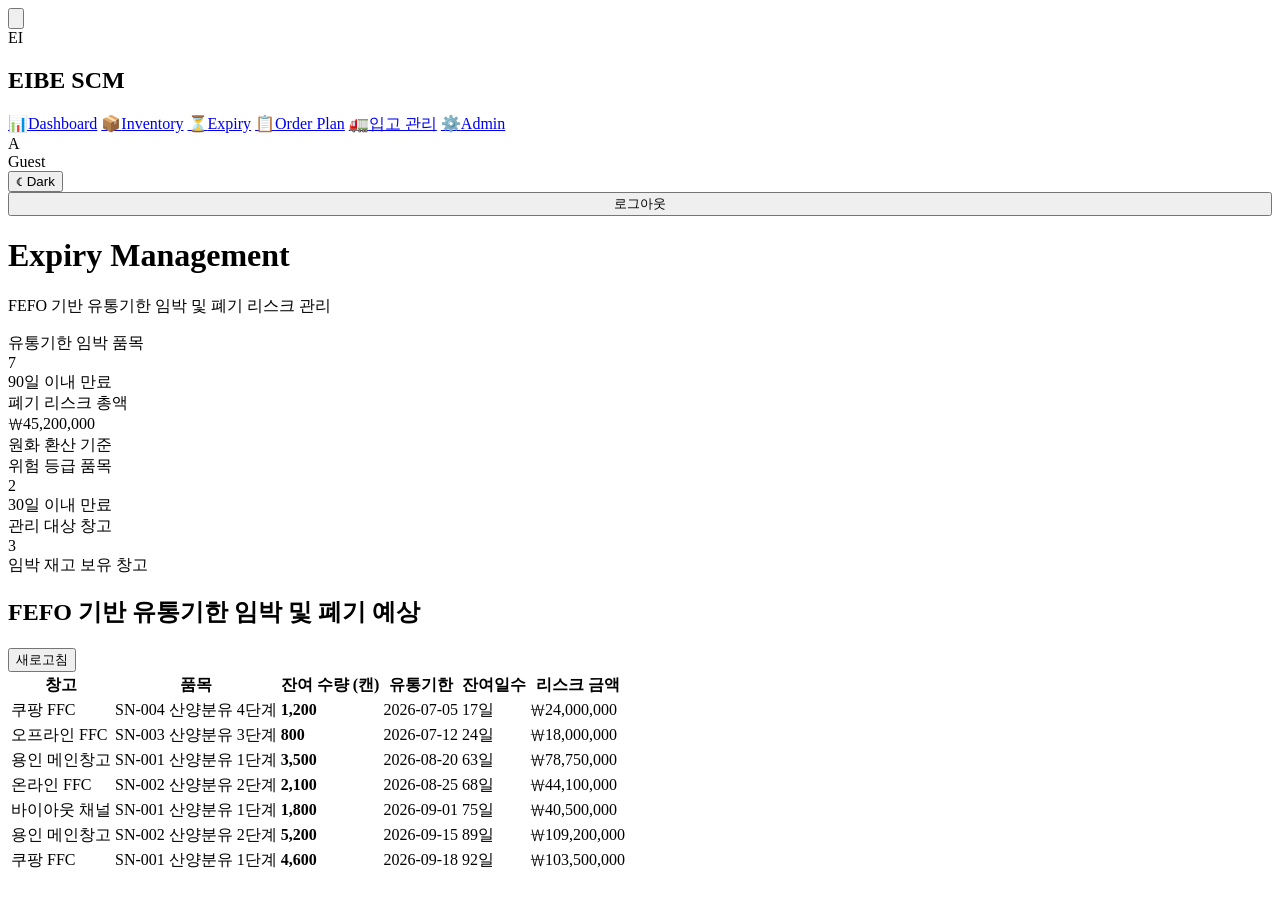
==== web/expiry.html @ 66906a09 "no message" ====
<!DOCTYPE html>
<html lang="ko">
<head>
    <meta charset="UTF-8">
    <meta name="viewport" content="width=device-width, initial-scale=1.0">
    <title>EIBE SCM | 유통기한 관리</title>
    <link rel="stylesheet" href="/static/css/style.css">
</head>
<body>
    <div class="app-wrapper">
        <aside class="app-sidebar">
            <button class="sidebar-toggle-btn" onclick="Sidebar.toggle()" title="사이드바 접기/펼치기">
                <svg viewBox="0 0 24 24" fill="none" stroke="currentColor" stroke-width="2" stroke-linecap="round" stroke-linejoin="round">
                    <path d="M15 18l-6-6 6-6"/>
                </svg>
            </button>
            <div class="sidebar-brand">
                <div class="logo-icon">EI</div>
                <h1>EIBE SCM</h1>
            </div>
            <nav class="sidebar-nav">
                <a href="/"><span class="nav-icon">📊</span><span>Dashboard</span></a>
                <a href="/inventory"><span class="nav-icon">📦</span><span>Inventory</span></a>
                <a href="/expiry" class="active"><span class="nav-icon">⏳</span><span>Expiry</span></a>
                <a href="/order-plan"><span class="nav-icon">📋</span><span>Order Plan</span></a>
                <a href="/matching"><span class="nav-icon">🚛</span><span>입고 관리</span></a>
                <a href="/users"><span class="nav-icon">⚙️</span><span>Admin</span></a>
            </nav>
            <div class="sidebar-footer">
                <div class="user-info">
                    <div class="user-avatar" id="sidebar-user-avatar">A</div>
                    <div class="user-details">
                        <span class="user-name" id="sidebar-user-name">Guest</span>
                        <span class="user-role" id="sidebar-user-role"></span>
                    </div>
                </div>
                <button id="theme-toggle" class="theme-toggle" onclick="Theme.toggle()">
                    <span class="toggle-icon">☾</span>
                    <span class="theme-toggle-text">Dark</span>
                </button>
                <button class="btn btn--secondary btn--sm" onclick="Auth.logout()" style="width:100%; text-align:center;">로그아웃</button>
            </div>
        </aside>

        <main class="main-content">
            <div class="page-header">
                <h1 class="page-title">Expiry Management</h1>
                <p class="page-subtitle">FEFO 기반 유통기한 임박 및 폐기 리스크 관리</p>
            </div>

            <section class="kpi-grid section-gap">
                <div class="kpi-card">
                    <span class="kpi-label">유통기한 임박 품목</span>
                    <div class="kpi-value">7</div>
                    <div class="kpi-sub">90일 이내 만료</div>
                </div>
                <div class="kpi-card">
                    <span class="kpi-label">폐기 리스크 총액</span>
                    <div class="kpi-value">₩45,200,000</div>
                    <div class="kpi-sub">원화 환산 기준</div>
                </div>
                <div class="kpi-card">
                    <span class="kpi-label">위험 등급 품목</span>
                    <div class="kpi-value">2</div>
                    <div class="kpi-sub">30일 이내 만료</div>
                </div>
                <div class="kpi-card">
                    <span class="kpi-label">관리 대상 창고</span>
                    <div class="kpi-value">3</div>
                    <div class="kpi-sub">임박 재고 보유 창고</div>
                </div>
            </section>

            <section class="card">
                <div class="card-header">
                    <h2 class="card-title">FEFO 기반 유통기한 임박 및 폐기 예상</h2>
                    <button class="btn btn--secondary btn--sm" onclick="window.location.reload()">새로고침</button>
                </div>
                <div class="card-body card-body--no-pad">
                    <div class="data-table-wrapper">
                        <table class="data-table" id="expiry-table">
                            <thead>
                                <tr>
                                    <th>창고</th>
                                    <th>품목</th>
                                    <th class="text-right">잔여 수량 (캔)</th>
                                    <th>유통기한</th>
                                    <th class="text-right">잔여일수</th>
                                    <th class="text-right">리스크 금액</th>
                                </tr>
                            </thead>
                            <tbody>
                                <tr>
                                    <td><span class="status-dot status-dot--red"></span>쿠팡 FFC</td>
                                    <td>SN-004 산양분유 4단계</td>
                                    <td class="text-right mono" style="font-weight:600;">1,200</td>
                                    <td>2026-07-05</td>
                                    <td class="text-right"><span class="badge badge--danger">17일</span></td>
                                    <td class="text-right mono">₩24,000,000</td>
                                </tr>
                                <tr>
                                    <td><span class="status-dot status-dot--red"></span>오프라인 FFC</td>
                                    <td>SN-003 산양분유 3단계</td>
                                    <td class="text-right mono" style="font-weight:600;">800</td>
                                    <td>2026-07-12</td>
                                    <td class="text-right"><span class="badge badge--danger">24일</span></td>
                                    <td class="text-right mono">₩18,000,000</td>
                                </tr>
                                <tr>
                                    <td><span class="status-dot status-dot--amber"></span>용인 메인창고</td>
                                    <td>SN-001 산양분유 1단계</td>
                                    <td class="text-right mono" style="font-weight:600;">3,500</td>
                                    <td>2026-08-20</td>
                                    <td class="text-right"><span class="badge badge--warning">63일</span></td>
                                    <td class="text-right mono">₩78,750,000</td>
                                </tr>
                                <tr>
                                    <td><span class="status-dot status-dot--amber"></span>온라인 FFC</td>
                                    <td>SN-002 산양분유 2단계</td>
                                    <td class="text-right mono" style="font-weight:600;">2,100</td>
                                    <td>2026-08-25</td>
                                    <td class="text-right"><span class="badge badge--warning">68일</span></td>
                                    <td class="text-right mono">₩44,100,000</td>
                                </tr>
                                <tr>
                                    <td><span class="status-dot status-dot--amber"></span>바이아웃 채널</td>
                                    <td>SN-001 산양분유 1단계</td>
                                    <td class="text-right mono" style="font-weight:600;">1,800</td>
                                    <td>2026-09-01</td>
                                    <td class="text-right"><span class="badge badge--warning">75일</span></td>
                                    <td class="text-right mono">₩40,500,000</td>
                                </tr>
                                <tr>
                                    <td><span class="status-dot status-dot--green"></span>용인 메인창고</td>
                                    <td>SN-002 산양분유 2단계</td>
                                    <td class="text-right mono" style="font-weight:600;">5,200</td>
                                    <td>2026-09-15</td>
                                    <td class="text-right"><span class="badge badge--green">89일</span></td>
                                    <td class="text-right mono">₩109,200,000</td>
                                </tr>
                                <tr>
                                    <td><span class="status-dot status-dot--green"></span>쿠팡 FFC</td>
                                    <td>SN-001 산양분유 1단계</td>
                                    <td class="text-right mono" style="font-weight:600;">4,600</td>
                                    <td>2026-09-18</td>
                                    <td class="text-right"><span class="badge badge--green">92일</span></td>
                                    <td class="text-right mono">₩103,500,000</td>
                                </tr>
                            </tbody>
                        </table>
                    </div>
                </div>
            </section>
        </main>
    </div>
    <div id="toast-container" class="toast-container"></div>
    <script src="/static/js/app.js"></script>
    <script>
        document.addEventListener('DOMContentLoaded', () => {
            Theme.init();
        });
    </script>
</body>
</html>
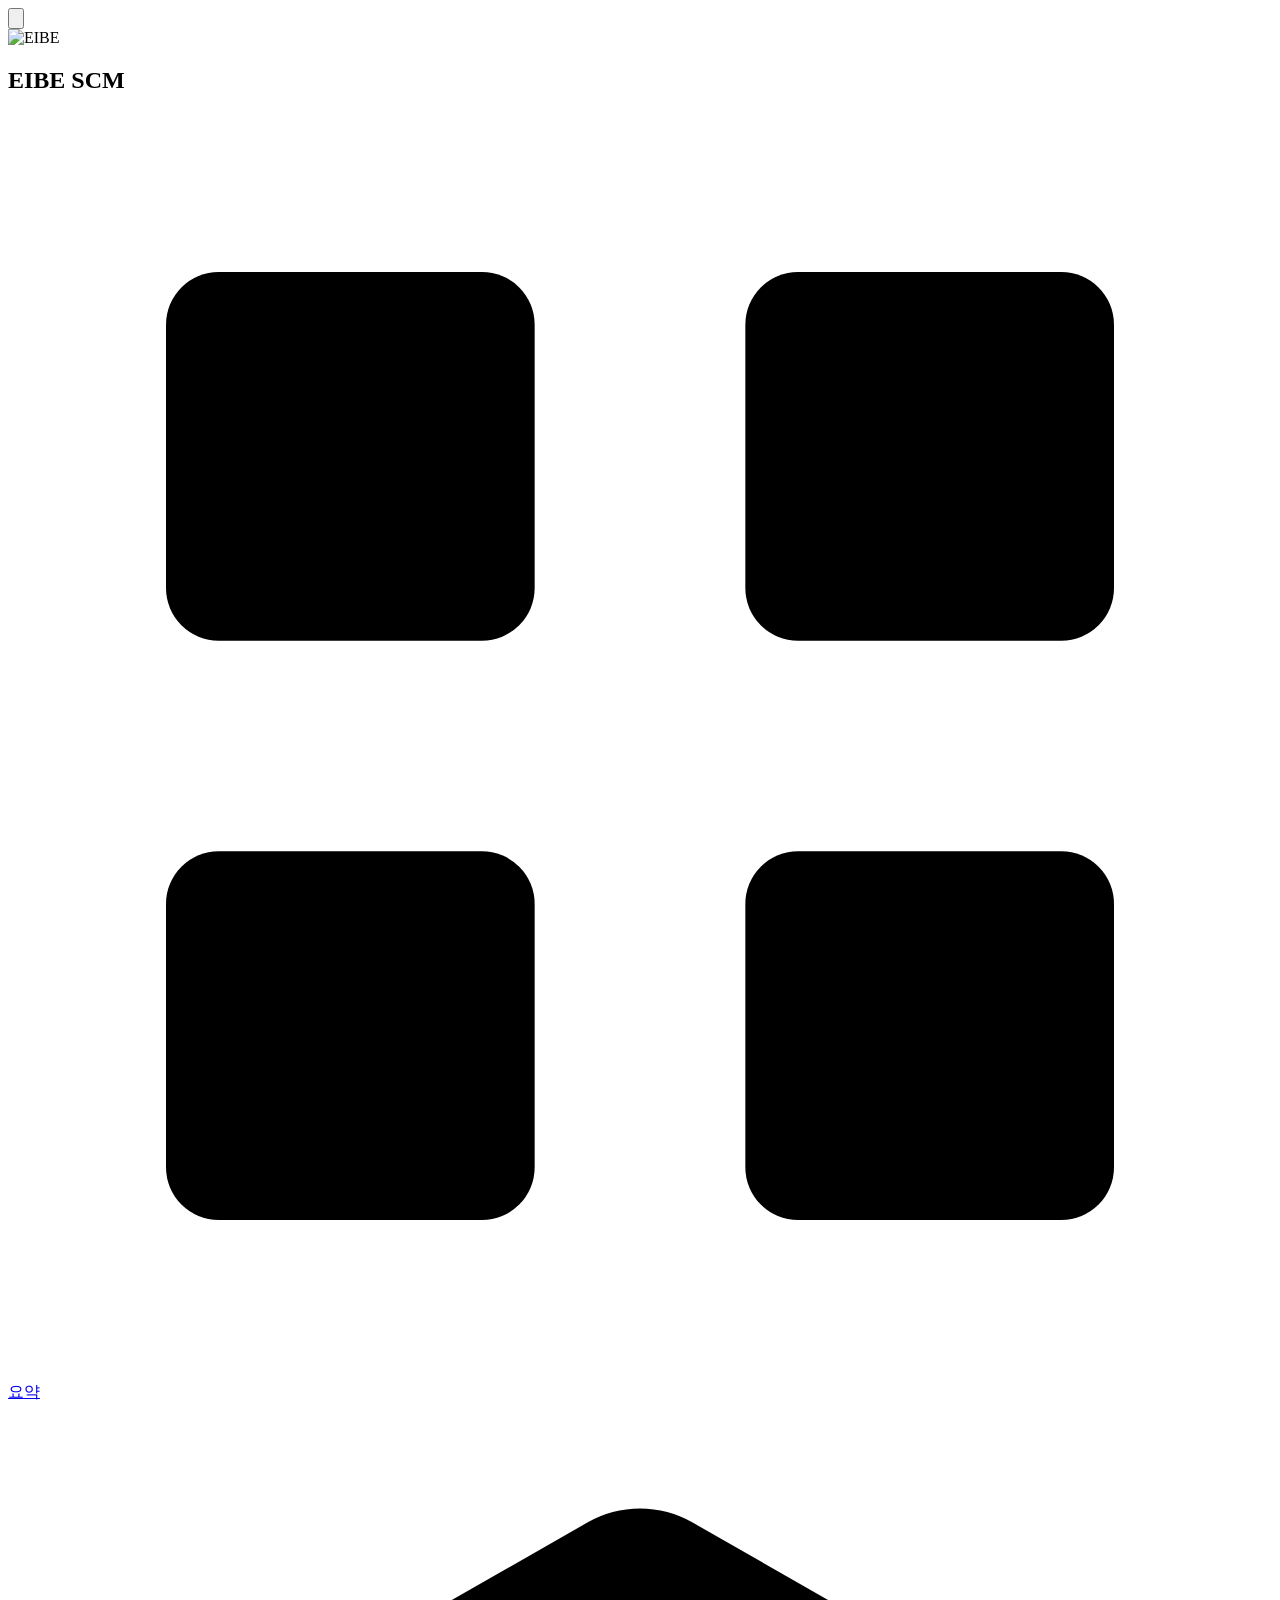
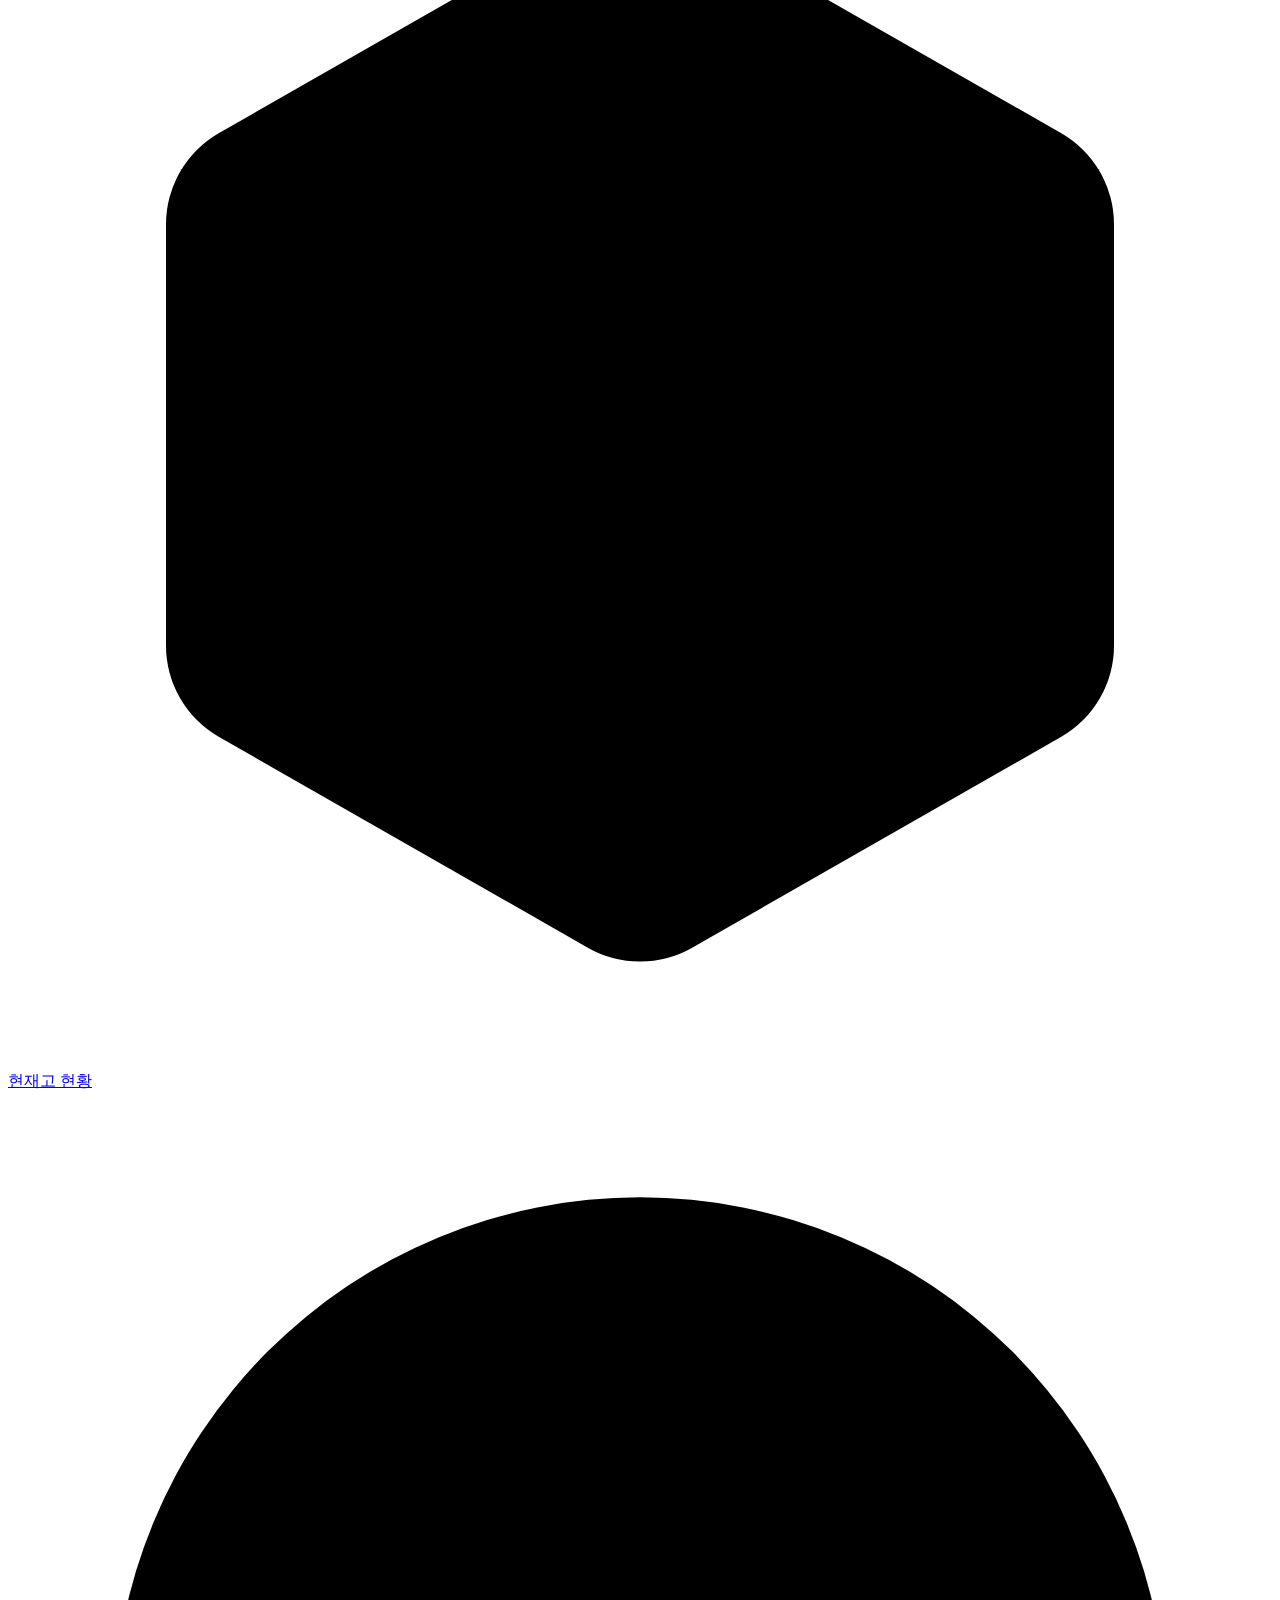
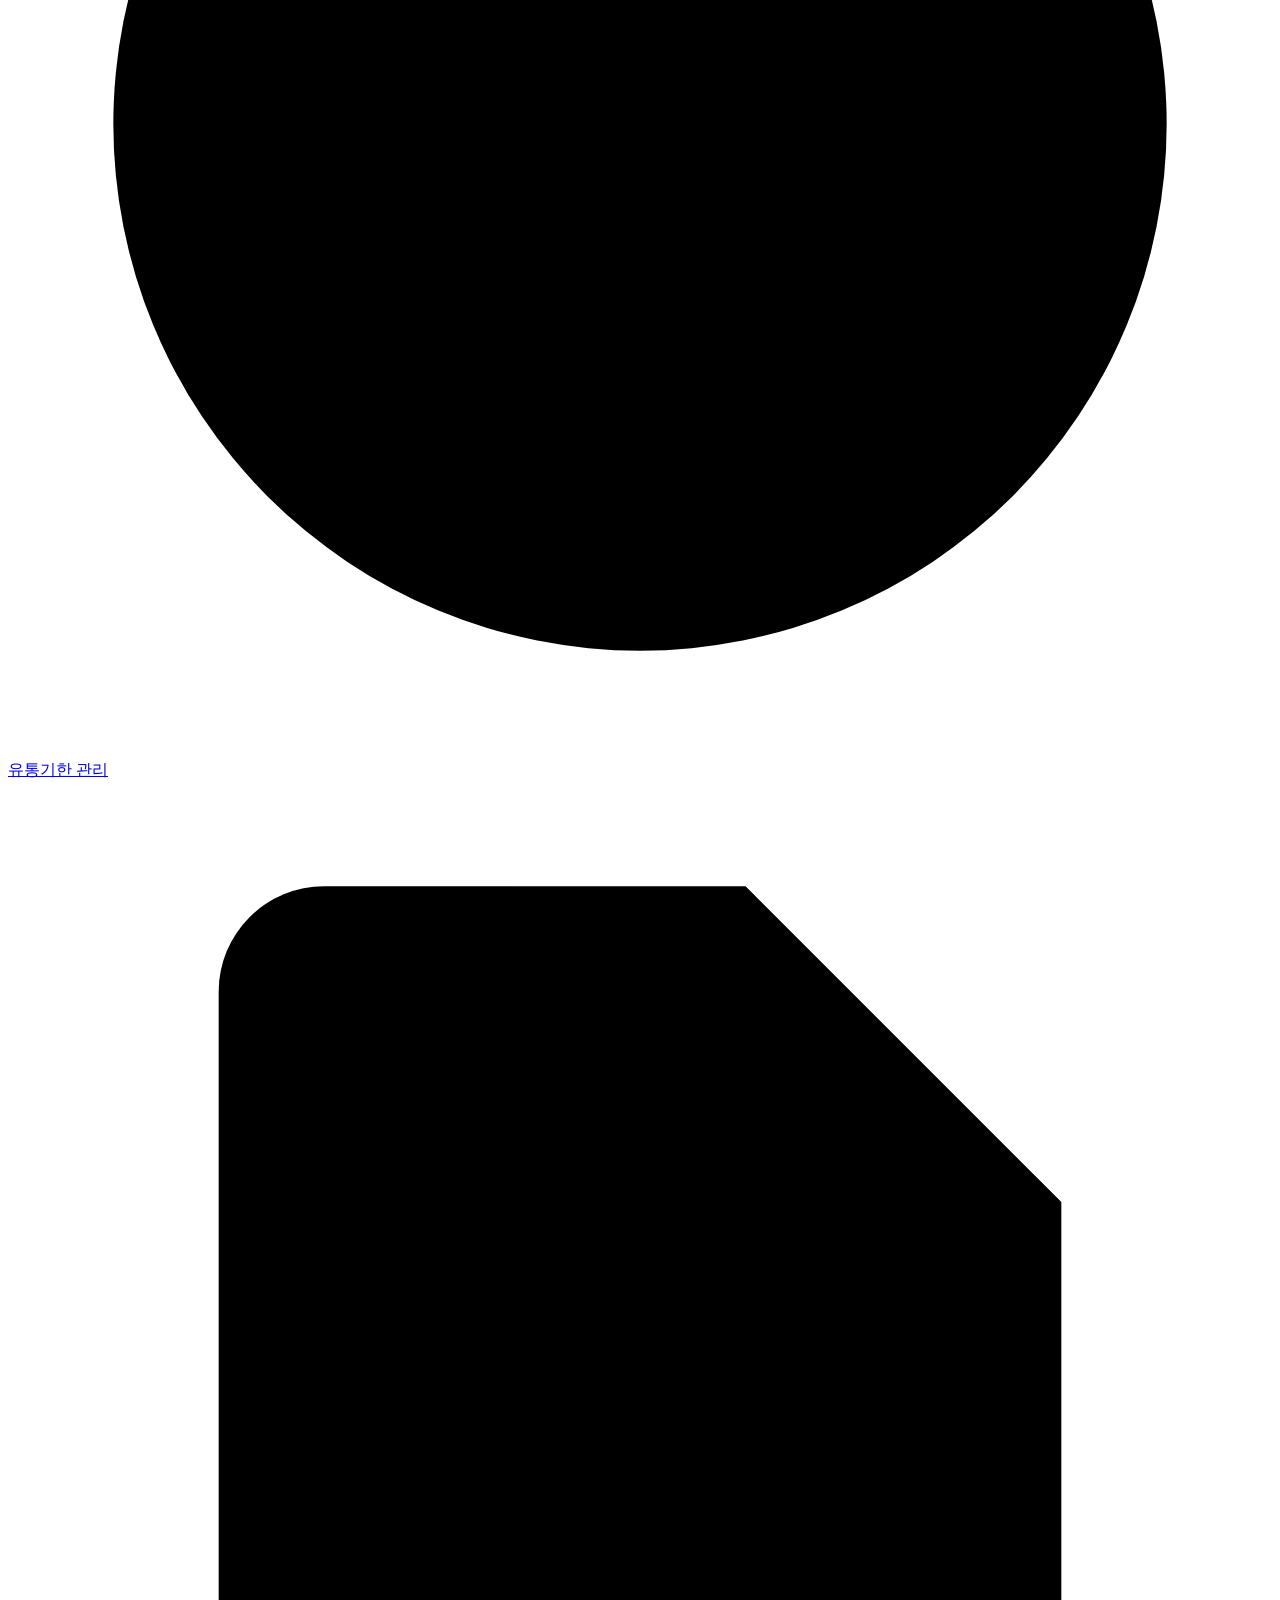
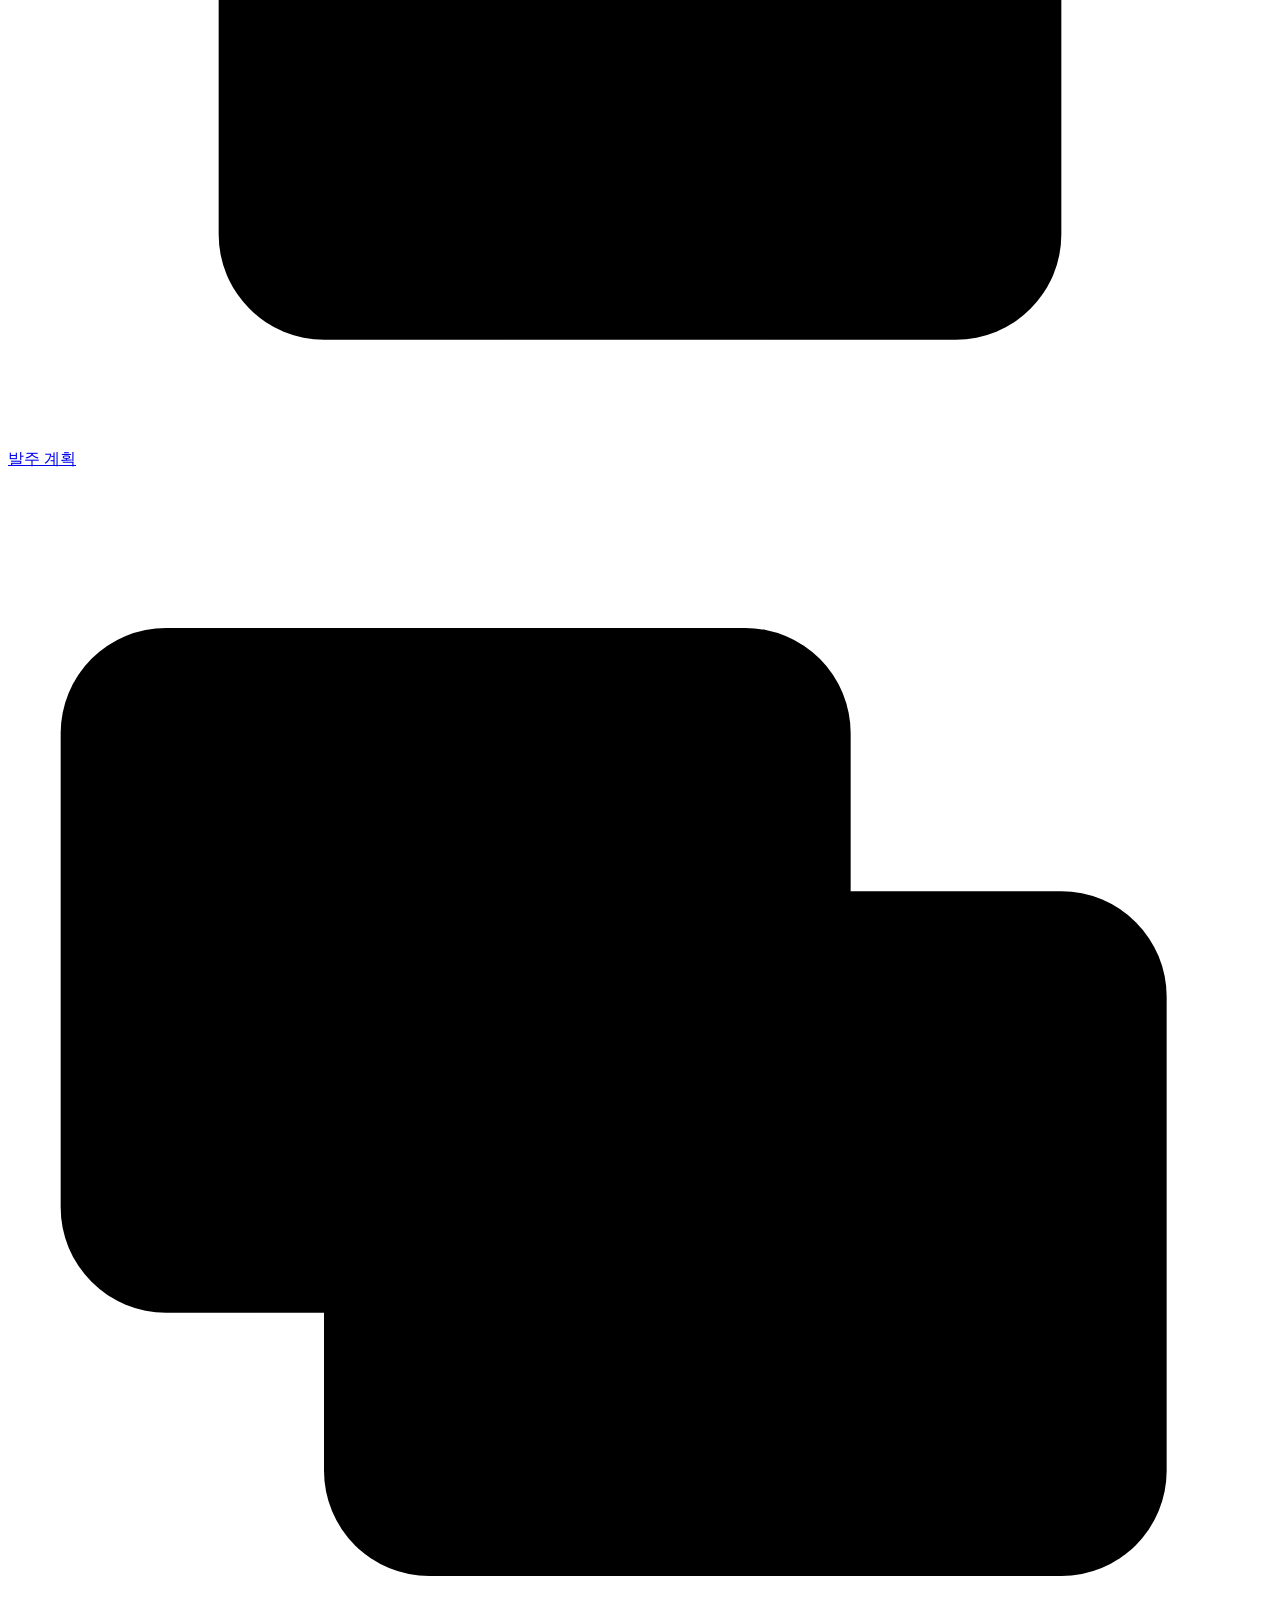
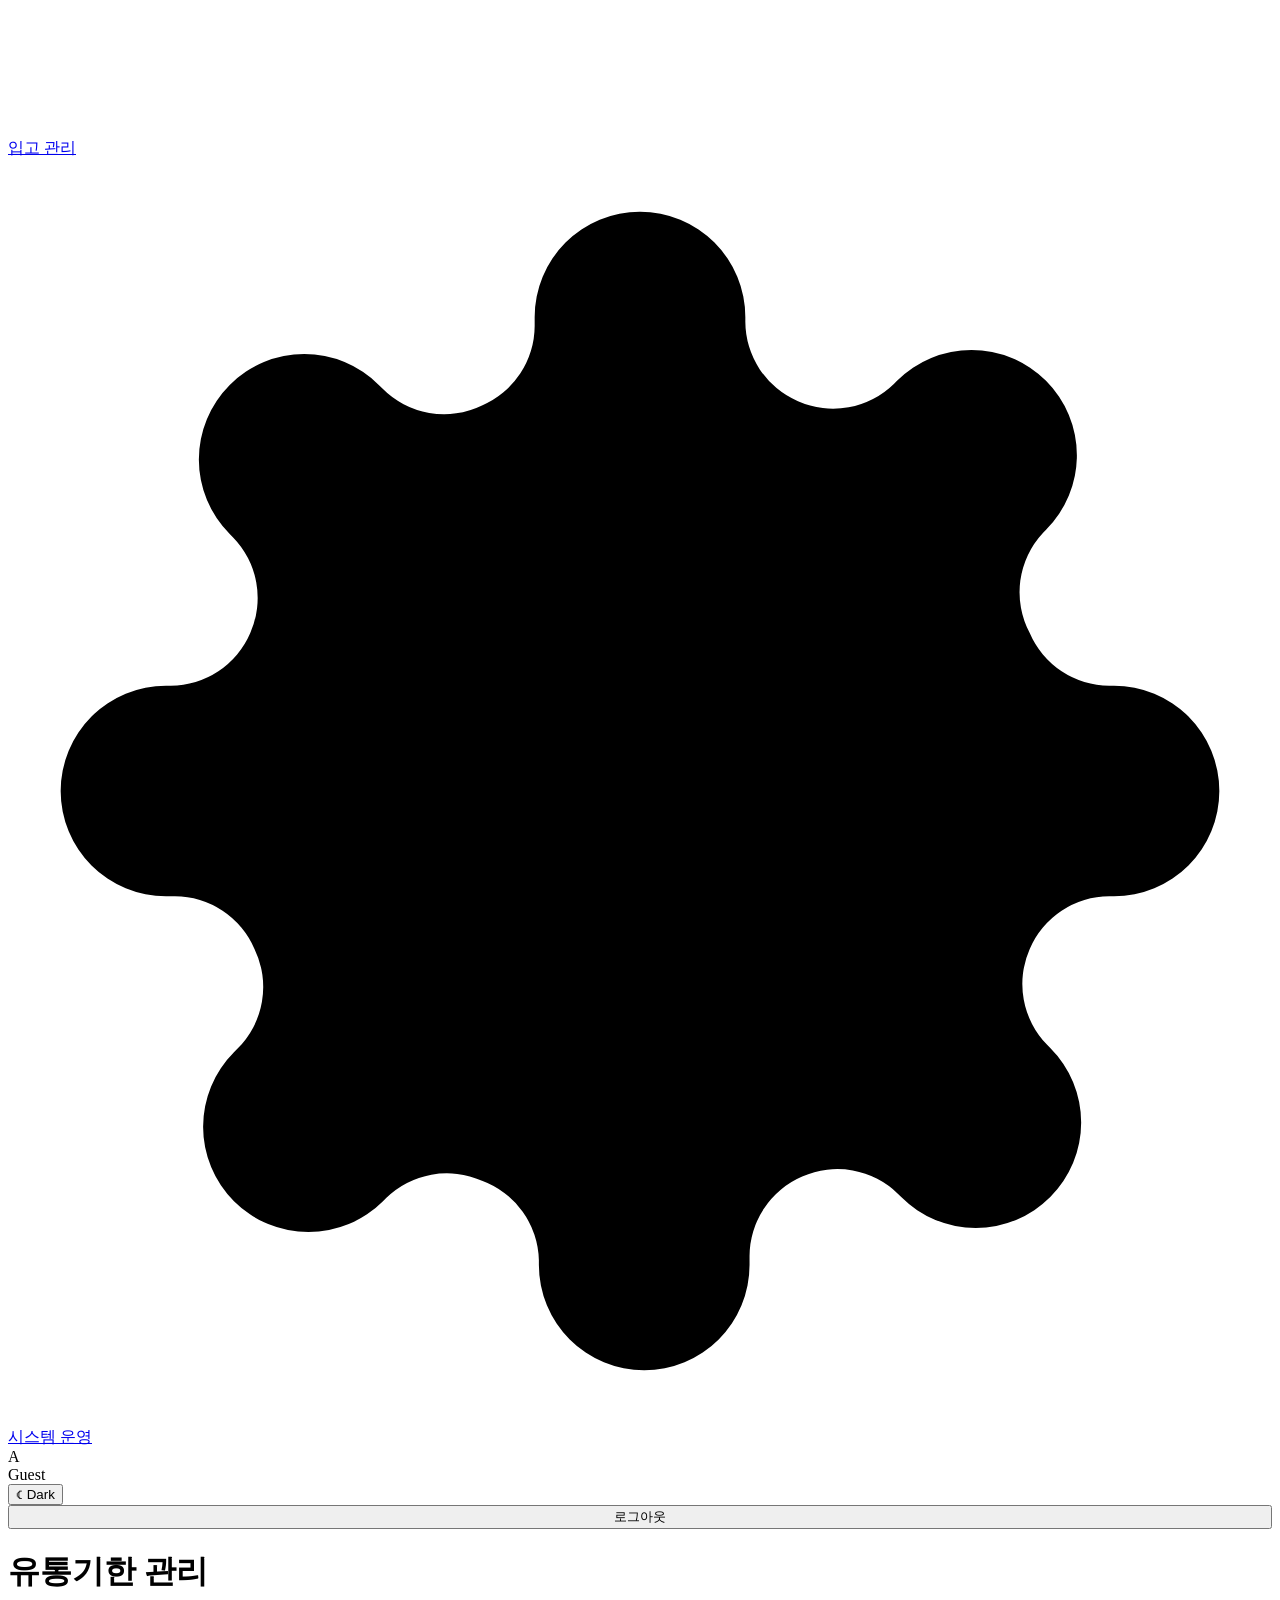
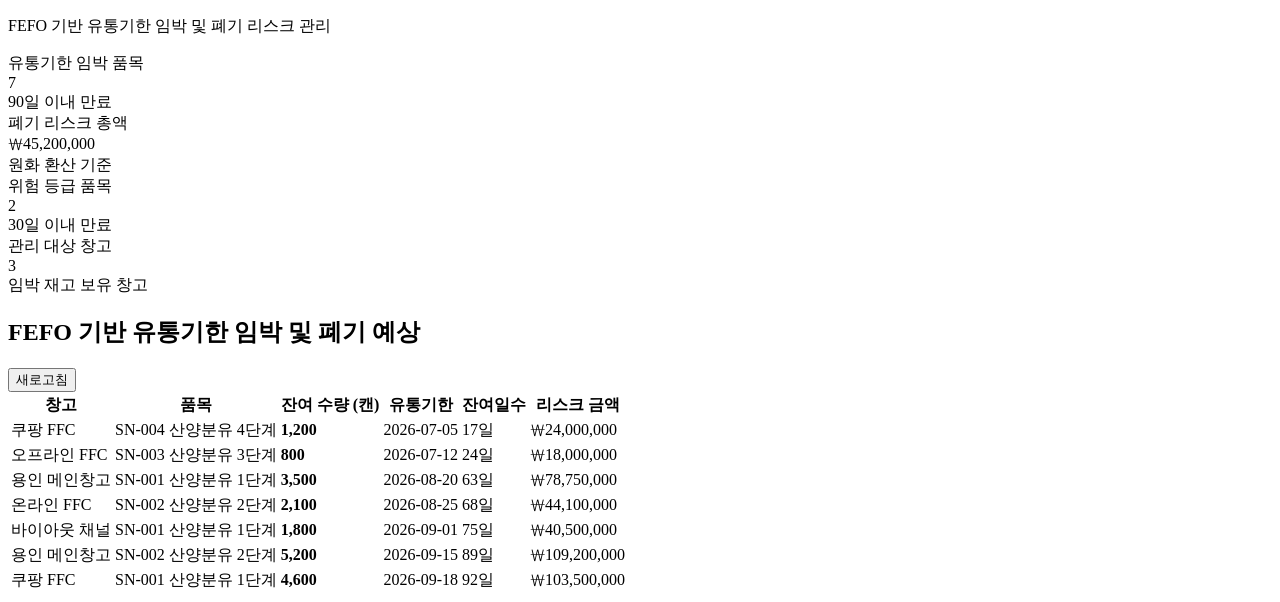
==== commit 6e9abf5e: "20260618_commit -2" ====
--- a/web/expiry.html
+++ b/web/expiry.html
@@ -15,16 +15,16 @@
                 </svg>
             </button>
             <div class="sidebar-brand">
-                <div class="logo-icon">EI</div>
+                <img src="/static/img/eibelogo.png" alt="EIBE" class="sidebar-logo-img">
                 <h1>EIBE SCM</h1>
             </div>
             <nav class="sidebar-nav">
-                <a href="/"><span class="nav-icon">📊</span><span>Dashboard</span></a>
-                <a href="/inventory"><span class="nav-icon">📦</span><span>Inventory</span></a>
-                <a href="/expiry" class="active"><span class="nav-icon">⏳</span><span>Expiry</span></a>
-                <a href="/order-plan"><span class="nav-icon">📋</span><span>Order Plan</span></a>
-                <a href="/matching"><span class="nav-icon">🚛</span><span>입고 관리</span></a>
-                <a href="/users"><span class="nav-icon">⚙️</span><span>Admin</span></a>
+                <a href="/"><span class="nav-icon"><svg viewBox="0 0 24 24"><rect x="3" y="3" width="7" height="7" rx="1"/><rect x="14" y="3" width="7" height="7" rx="1"/><rect x="3" y="14" width="7" height="7" rx="1"/><rect x="14" y="14" width="7" height="7" rx="1"/></svg></span><span>요약</span></a>
+                <a href="/inventory"><span class="nav-icon"><svg viewBox="0 0 24 24"><path d="M21 16V8a2 2 0 00-1-1.73l-7-4a2 2 0 00-2 0l-7 4A2 2 0 003 8v8a2 2 0 001 1.73l7 4a2 2 0 002 0l7-4A2 2 0 0021 16z"/><polyline points="3.27 6.96 12 12.01 20.73 6.96"/><line x1="12" y1="22.08" x2="12" y2="12"/></svg></span><span>현재고 현황</span></a>
+                <a href="/expiry" class="active"><span class="nav-icon"><svg viewBox="0 0 24 24"><circle cx="12" cy="12" r="10"/><polyline points="12 6 12 12 16 14"/></svg></span><span>유통기한 관리</span></a>
+                <a href="/order-plan"><span class="nav-icon"><svg viewBox="0 0 24 24"><path d="M14 2H6a2 2 0 00-2 2v16a2 2 0 002 2h12a2 2 0 002-2V8z"/><polyline points="14 2 14 8 20 8"/><line x1="16" y1="13" x2="8" y2="13"/><line x1="16" y1="17" x2="8" y2="17"/></svg></span><span>발주 계획</span></a>
+                <a href="/matching"><span class="nav-icon"><svg viewBox="0 0 24 24"><rect x="1" y="3" width="15" height="13" rx="2"/><path d="M16 8h4a2 2 0 012 2v9a2 2 0 01-2 2H8a2 2 0 01-2-2v-4"/></svg></span><span>입고 관리</span></a>
+                <a href="/users"><span class="nav-icon"><svg viewBox="0 0 24 24"><circle cx="12" cy="12" r="3"/><path d="M19.4 15a1.65 1.65 0 00.33 1.82l.06.06a2 2 0 010 2.83 2 2 0 01-2.83 0l-.06-.06a1.65 1.65 0 00-1.82-.33 1.65 1.65 0 00-1 1.51V21a2 2 0 01-4 0v-.09A1.65 1.65 0 009 19.4a1.65 1.65 0 00-1.82.33l-.06.06a2 2 0 01-2.83-2.83l.06-.06A1.65 1.65 0 004.68 15a1.65 1.65 0 00-1.51-1H3a2 2 0 010-4h.09A1.65 1.65 0 004.6 9a1.65 1.65 0 00-.33-1.82l-.06-.06a2 2 0 012.83-2.83l.06.06A1.65 1.65 0 009 4.68a1.65 1.65 0 001-1.51V3a2 2 0 014 0v.09a1.65 1.65 0 001 1.51 1.65 1.65 0 001.82-.33l.06-.06a2 2 0 012.83 2.83l-.06.06A1.65 1.65 0 0019.4 9a1.65 1.65 0 001.51 1H21a2 2 0 010 4h-.09a1.65 1.65 0 00-1.51 1z"/></svg></span><span>시스템 운영</span></a>
             </nav>
             <div class="sidebar-footer">
                 <div class="user-info">
@@ -44,7 +44,7 @@
 
         <main class="main-content">
             <div class="page-header">
-                <h1 class="page-title">Expiry Management</h1>
+                <h1 class="page-title">유통기한 관리</h1>
                 <p class="page-subtitle">FEFO 기반 유통기한 임박 및 폐기 리스크 관리</p>
             </div>
 
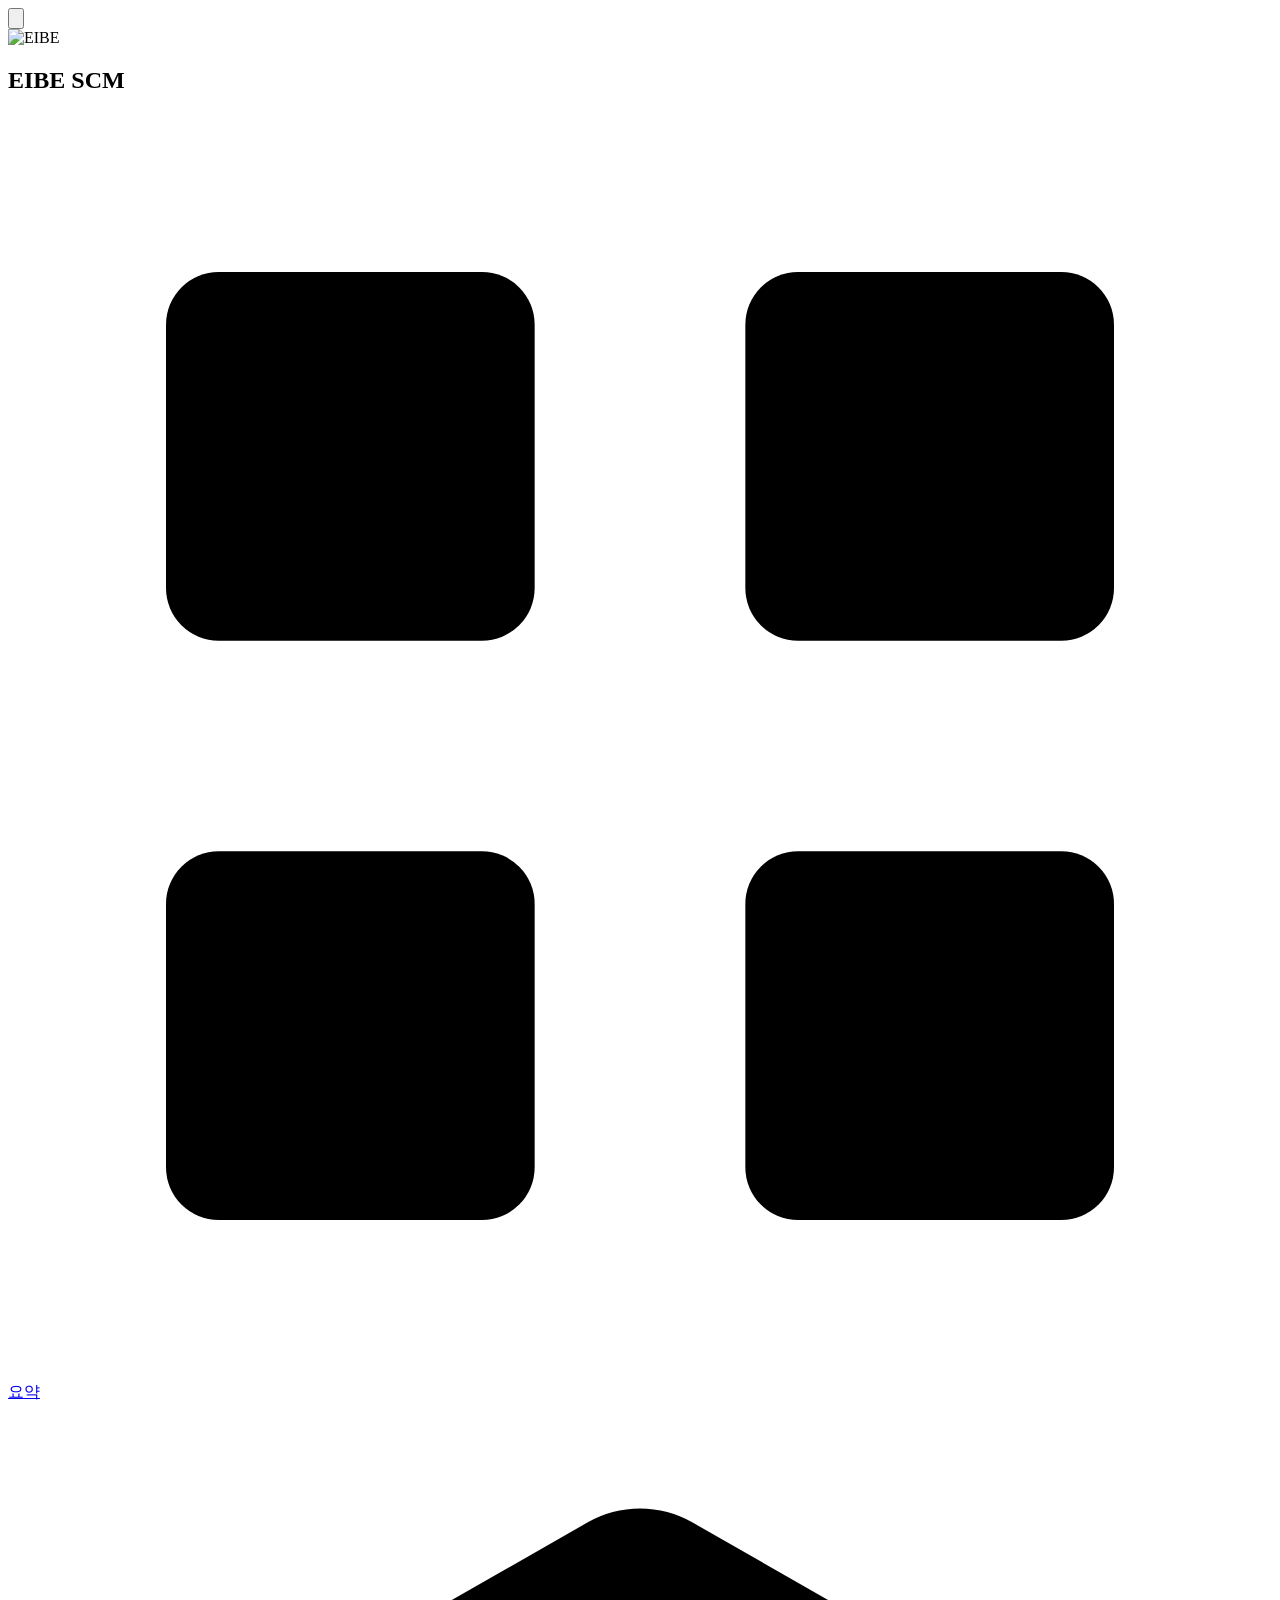
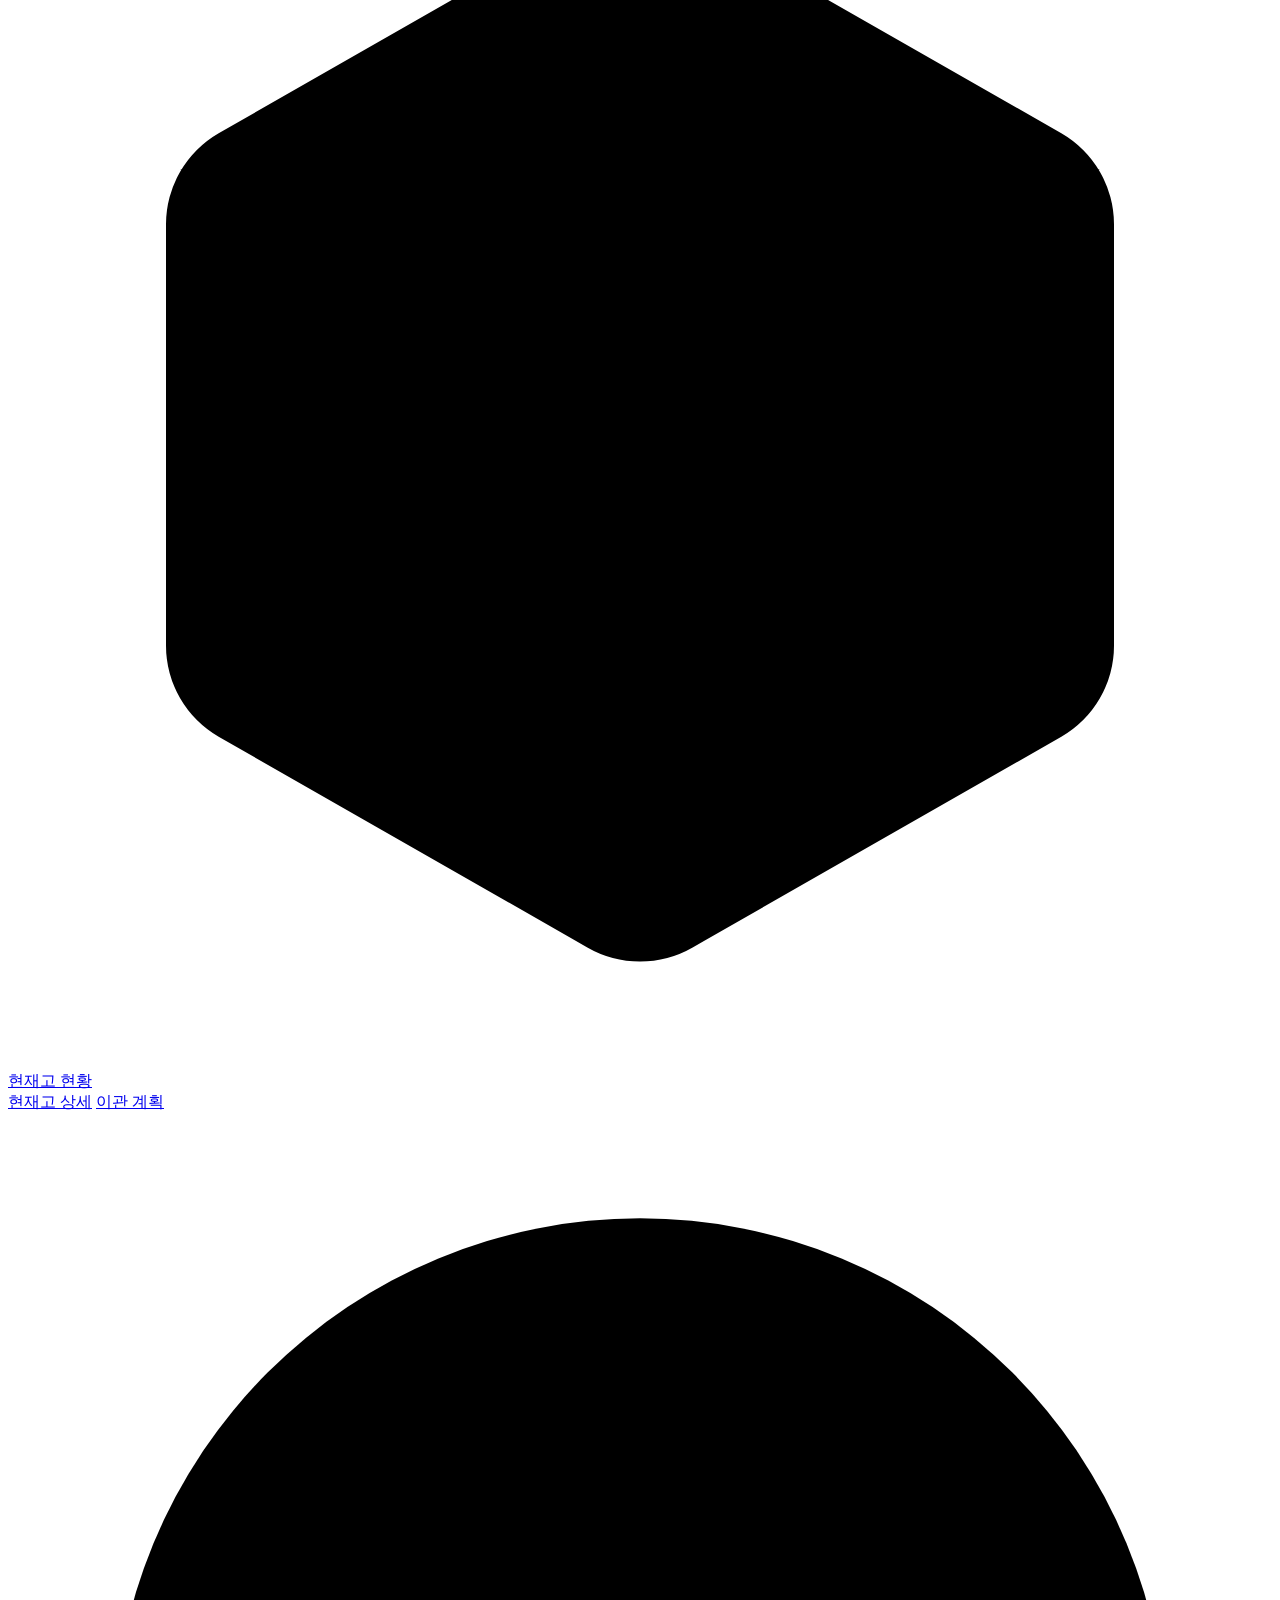
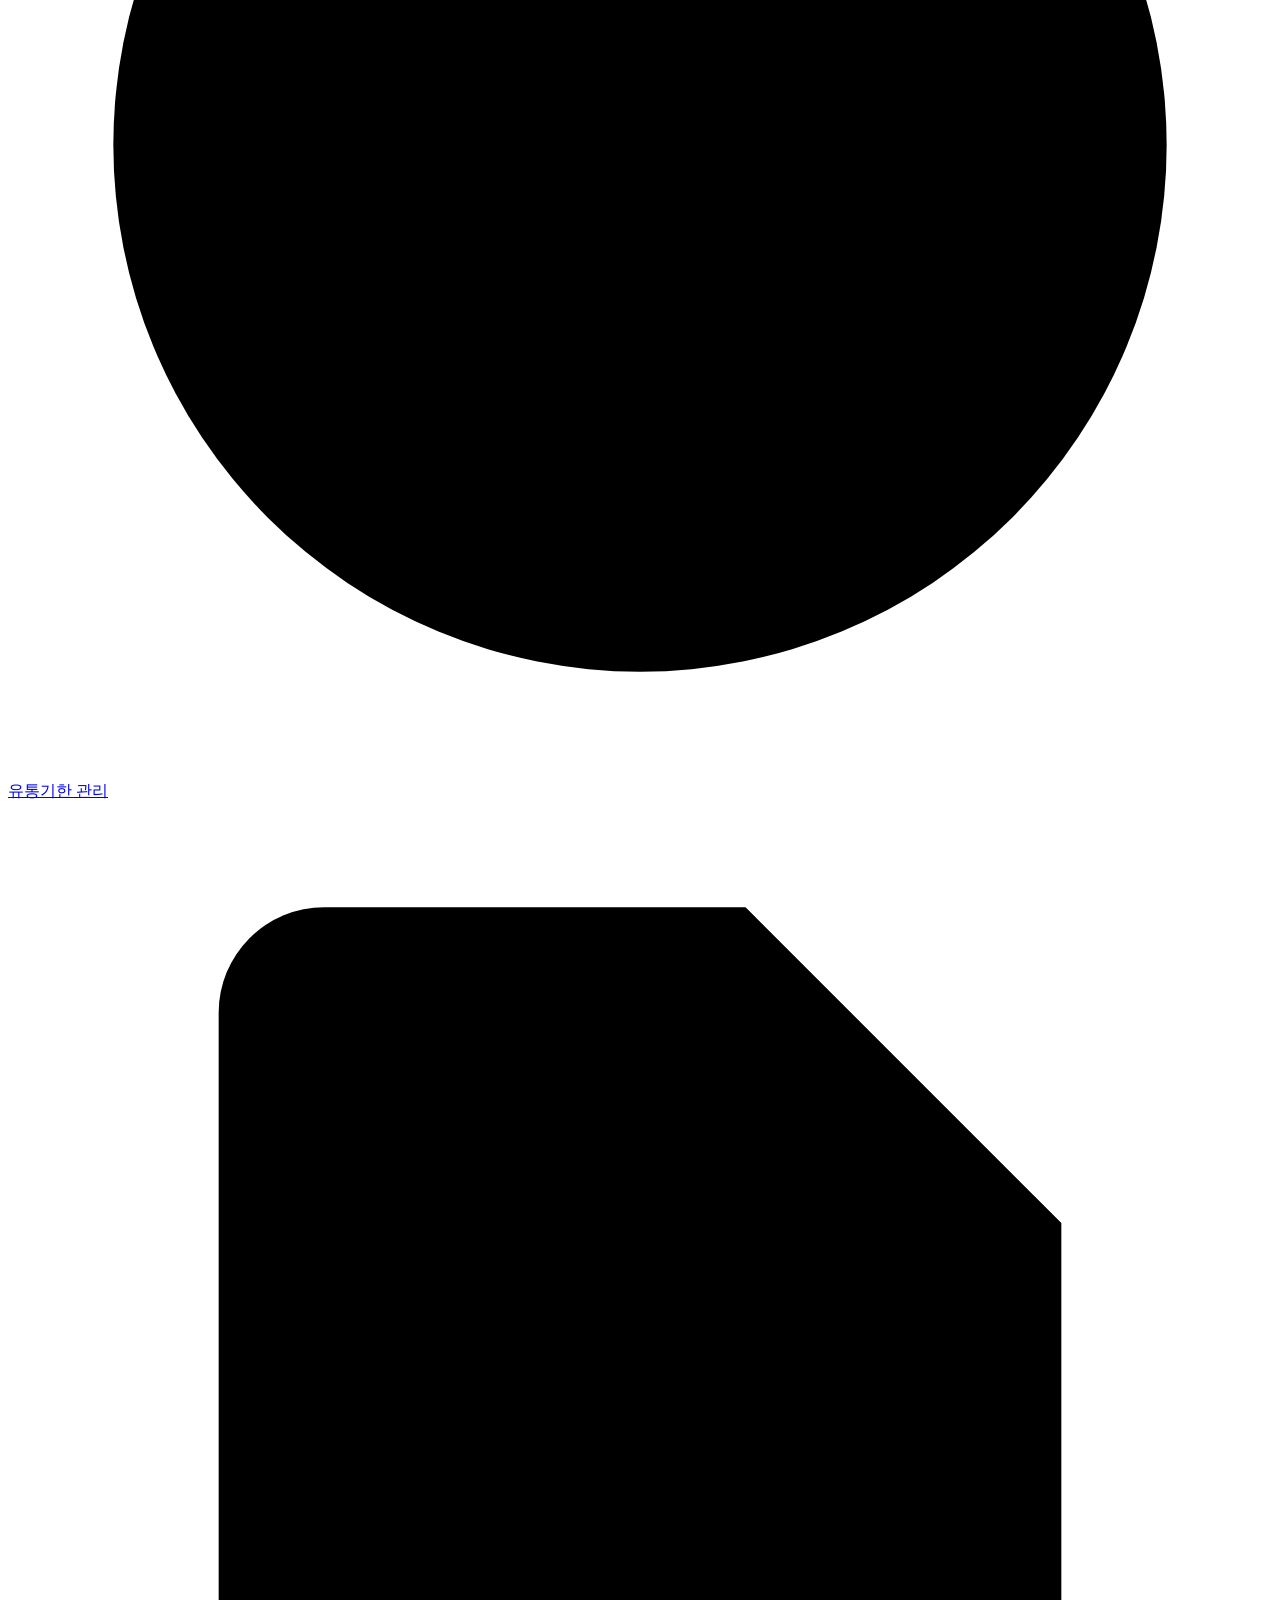
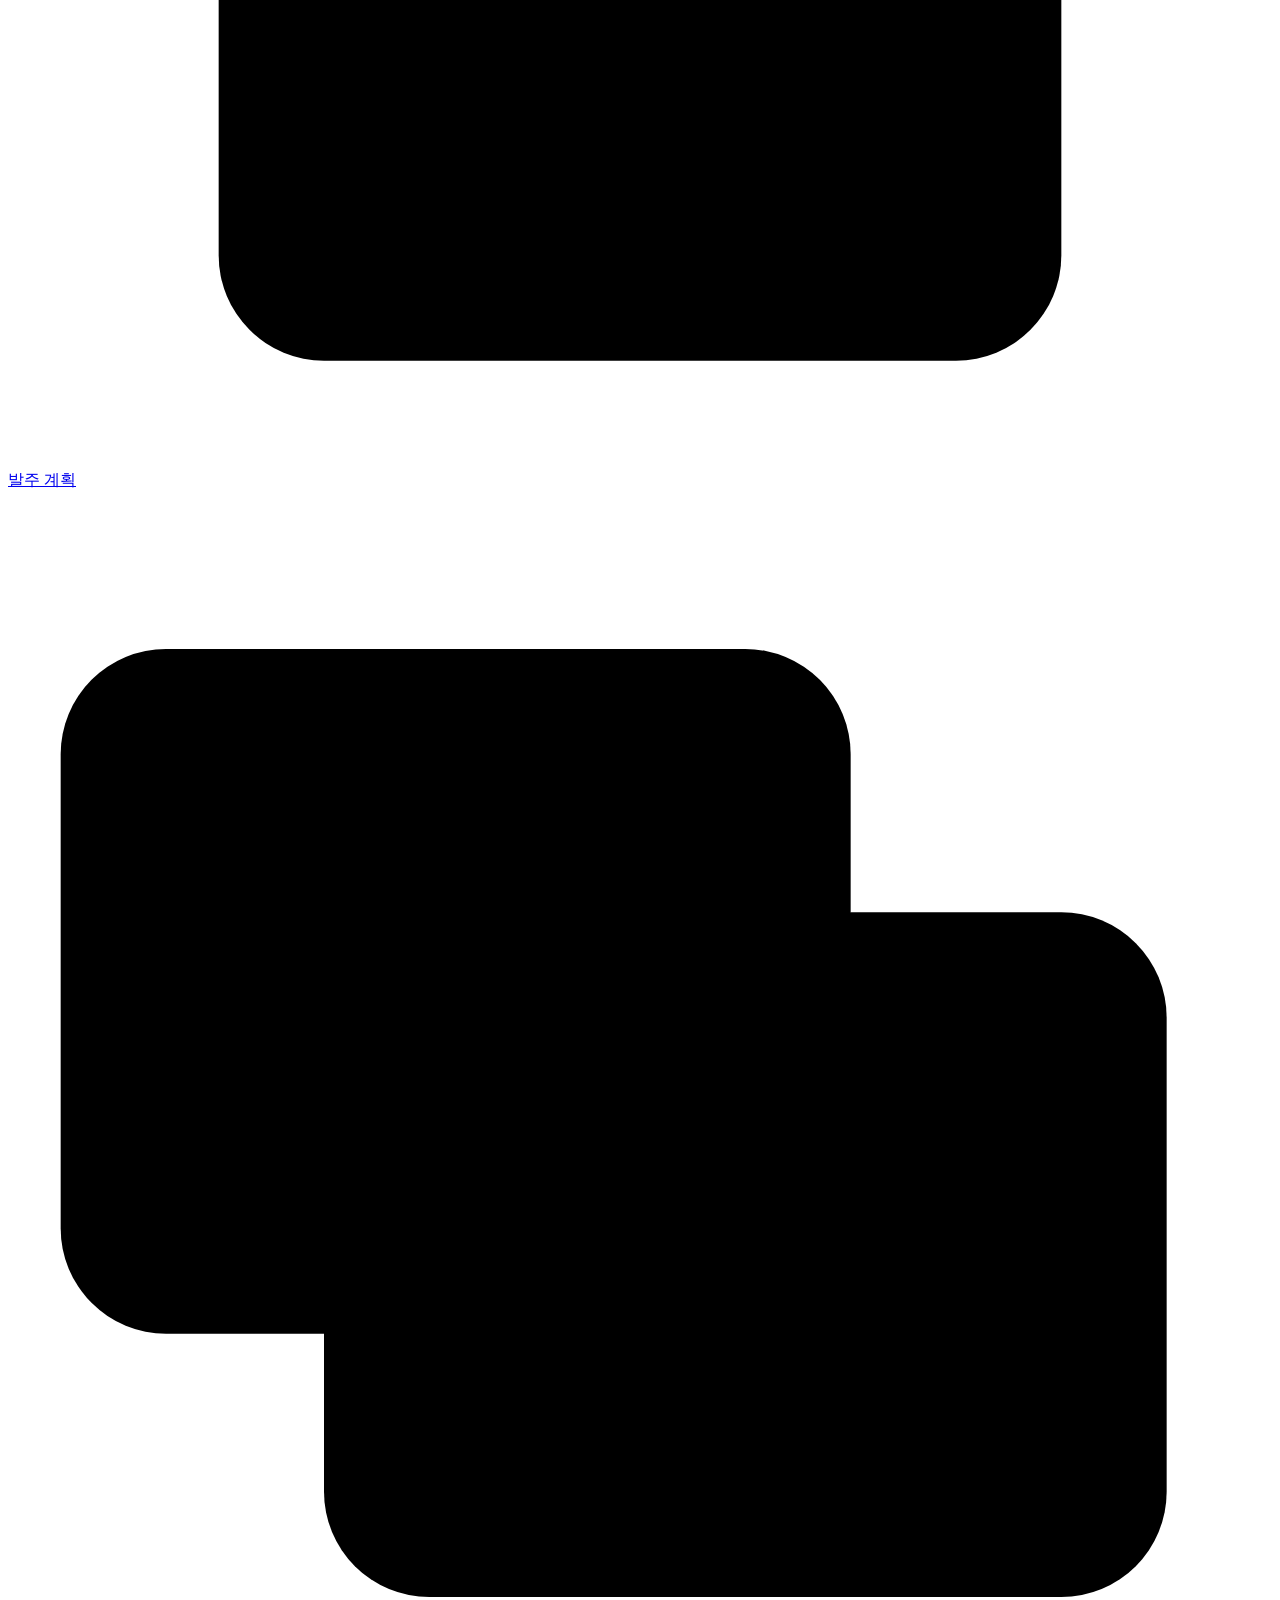
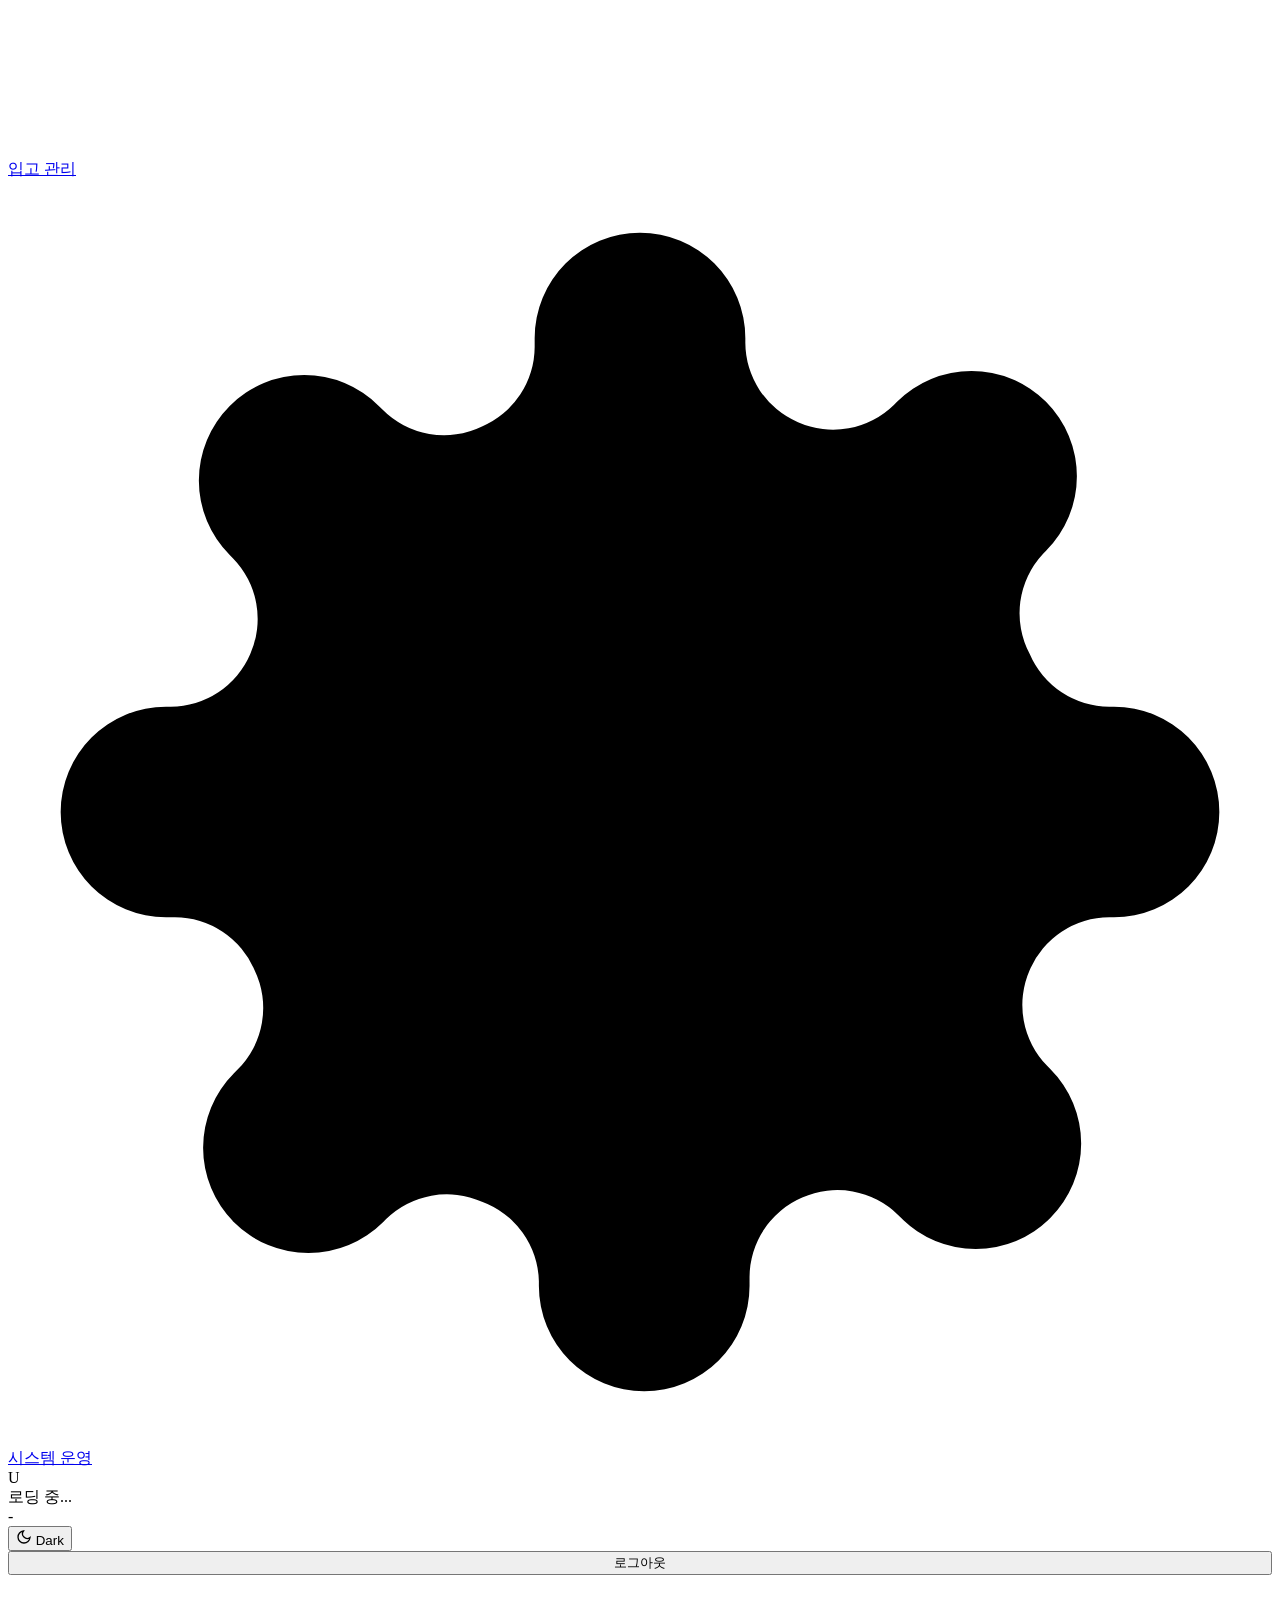
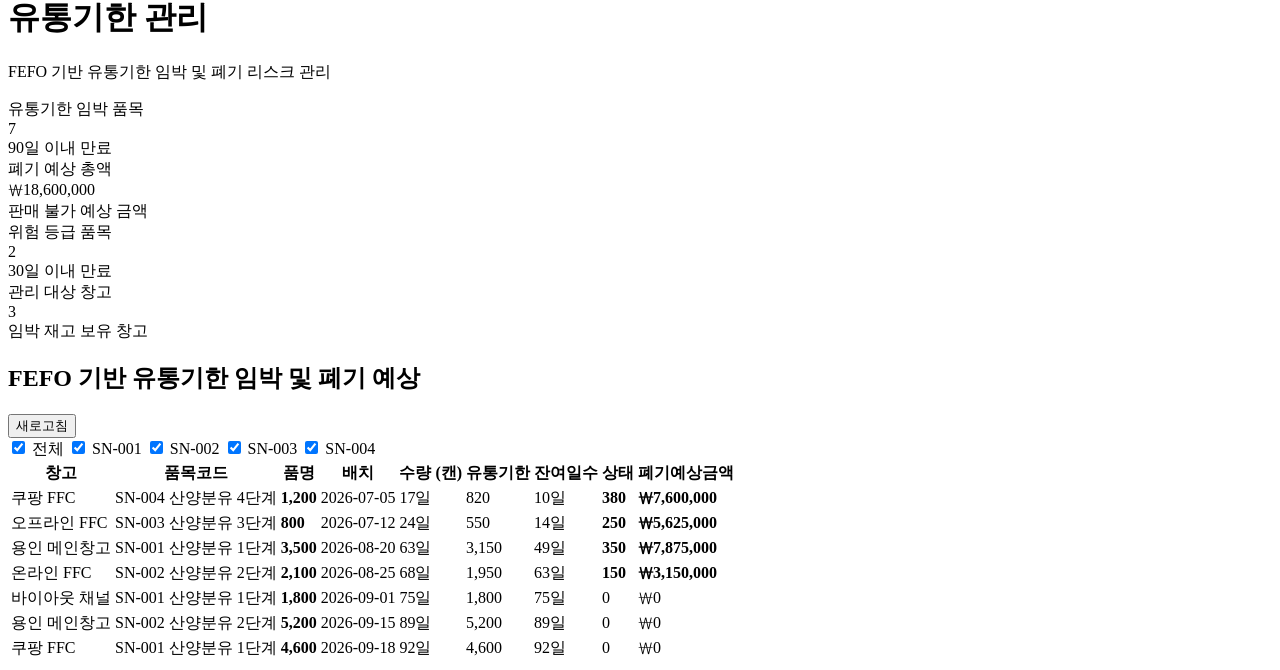
==== commit cf54e9ff: "no message" ====
--- a/web/expiry.html
+++ b/web/expiry.html
@@ -20,22 +20,28 @@
             </div>
             <nav class="sidebar-nav">
                 <a href="/"><span class="nav-icon"><svg viewBox="0 0 24 24"><rect x="3" y="3" width="7" height="7" rx="1"/><rect x="14" y="3" width="7" height="7" rx="1"/><rect x="3" y="14" width="7" height="7" rx="1"/><rect x="14" y="14" width="7" height="7" rx="1"/></svg></span><span>요약</span></a>
-                <a href="/inventory"><span class="nav-icon"><svg viewBox="0 0 24 24"><path d="M21 16V8a2 2 0 00-1-1.73l-7-4a2 2 0 00-2 0l-7 4A2 2 0 003 8v8a2 2 0 001 1.73l7 4a2 2 0 002 0l7-4A2 2 0 0021 16z"/><polyline points="3.27 6.96 12 12.01 20.73 6.96"/><line x1="12" y1="22.08" x2="12" y2="12"/></svg></span><span>현재고 현황</span></a>
+                <div class="nav-group">
+                    <a href="/inventory" class="nav-parent"><span class="nav-icon"><svg viewBox="0 0 24 24"><path d="M21 16V8a2 2 0 00-1-1.73l-7-4a2 2 0 00-2 0l-7 4A2 2 0 003 8v8a2 2 0 001 1.73l7 4a2 2 0 002 0l7-4A2 2 0 0021 16z"/><polyline points="3.27 6.96 12 12.01 20.73 6.96"/><line x1="12" y1="22.08" x2="12" y2="12"/></svg></span><span>현재고 현황</span></a>
+                    <div class="nav-sub">
+                        <a href="/inventory">현재고 상세</a>
+                        <a href="/inventory/transfer">이관 계획</a>
+                    </div>
+                </div>
                 <a href="/expiry" class="active"><span class="nav-icon"><svg viewBox="0 0 24 24"><circle cx="12" cy="12" r="10"/><polyline points="12 6 12 12 16 14"/></svg></span><span>유통기한 관리</span></a>
                 <a href="/order-plan"><span class="nav-icon"><svg viewBox="0 0 24 24"><path d="M14 2H6a2 2 0 00-2 2v16a2 2 0 002 2h12a2 2 0 002-2V8z"/><polyline points="14 2 14 8 20 8"/><line x1="16" y1="13" x2="8" y2="13"/><line x1="16" y1="17" x2="8" y2="17"/></svg></span><span>발주 계획</span></a>
                 <a href="/matching"><span class="nav-icon"><svg viewBox="0 0 24 24"><rect x="1" y="3" width="15" height="13" rx="2"/><path d="M16 8h4a2 2 0 012 2v9a2 2 0 01-2 2H8a2 2 0 01-2-2v-4"/></svg></span><span>입고 관리</span></a>
                 <a href="/users"><span class="nav-icon"><svg viewBox="0 0 24 24"><circle cx="12" cy="12" r="3"/><path d="M19.4 15a1.65 1.65 0 00.33 1.82l.06.06a2 2 0 010 2.83 2 2 0 01-2.83 0l-.06-.06a1.65 1.65 0 00-1.82-.33 1.65 1.65 0 00-1 1.51V21a2 2 0 01-4 0v-.09A1.65 1.65 0 009 19.4a1.65 1.65 0 00-1.82.33l-.06.06a2 2 0 01-2.83-2.83l.06-.06A1.65 1.65 0 004.68 15a1.65 1.65 0 00-1.51-1H3a2 2 0 010-4h.09A1.65 1.65 0 004.6 9a1.65 1.65 0 00-.33-1.82l-.06-.06a2 2 0 012.83-2.83l.06.06A1.65 1.65 0 009 4.68a1.65 1.65 0 001-1.51V3a2 2 0 014 0v.09a1.65 1.65 0 001 1.51 1.65 1.65 0 001.82-.33l.06-.06a2 2 0 012.83 2.83l-.06.06A1.65 1.65 0 0019.4 9a1.65 1.65 0 001.51 1H21a2 2 0 010 4h-.09a1.65 1.65 0 00-1.51 1z"/></svg></span><span>시스템 운영</span></a>
             </nav>
+            <div class="sidebar-user-info">
+                <div class="user-avatar">U</div>
+                <div class="user-meta">
+                    <div class="user-name">로딩 중...</div>
+                    <div class="user-role">-</div>
+                </div>
+            </div>
             <div class="sidebar-footer">
-                <div class="user-info">
-                    <div class="user-avatar" id="sidebar-user-avatar">A</div>
-                    <div class="user-details">
-                        <span class="user-name" id="sidebar-user-name">Guest</span>
-                        <span class="user-role" id="sidebar-user-role"></span>
-                    </div>
-                </div>
                 <button id="theme-toggle" class="theme-toggle" onclick="Theme.toggle()">
-                    <span class="toggle-icon">☾</span>
+                    <span class="toggle-icon"><svg viewBox="0 0 24 24" width="16" height="16" fill="none" stroke="currentColor" stroke-width="2"><path d="M21 12.79A9 9 0 1 1 11.21 3 7 7 0 0 0 21 12.79z"/></svg></span>
                     <span class="theme-toggle-text">Dark</span>
                 </button>
                 <button class="btn btn--secondary btn--sm" onclick="Auth.logout()" style="width:100%; text-align:center;">로그아웃</button>
@@ -44,29 +50,31 @@
 
         <main class="main-content">
             <div class="page-header">
-                <h1 class="page-title">유통기한 관리</h1>
-                <p class="page-subtitle">FEFO 기반 유통기한 임박 및 폐기 리스크 관리</p>
+                <div class="page-header-left">
+                    <h1 class="page-title">유통기한 관리</h1>
+                    <p class="page-subtitle">FEFO 기반 유통기한 임박 및 폐기 리스크 관리</p>
+                </div>
             </div>
 
             <section class="kpi-grid section-gap">
                 <div class="kpi-card">
                     <span class="kpi-label">유통기한 임박 품목</span>
-                    <div class="kpi-value">7</div>
+                    <div class="kpi-value" id="expiry-risk-count">7</div>
                     <div class="kpi-sub">90일 이내 만료</div>
                 </div>
                 <div class="kpi-card">
-                    <span class="kpi-label">폐기 리스크 총액</span>
-                    <div class="kpi-value">₩45,200,000</div>
-                    <div class="kpi-sub">원화 환산 기준</div>
+                    <span class="kpi-label">폐기 예상 총액</span>
+                    <div class="kpi-value" id="expiry-risk-total">₩18,600,000</div>
+                    <div class="kpi-sub">판매 불가 예상 금액</div>
                 </div>
                 <div class="kpi-card">
                     <span class="kpi-label">위험 등급 품목</span>
-                    <div class="kpi-value">2</div>
+                    <div class="kpi-value" id="expiry-critical">2</div>
                     <div class="kpi-sub">30일 이내 만료</div>
                 </div>
                 <div class="kpi-card">
                     <span class="kpi-label">관리 대상 창고</span>
-                    <div class="kpi-value">3</div>
+                    <div class="kpi-value" id="expiry-ffc-count">3</div>
                     <div class="kpi-sub">임박 재고 보유 창고</div>
                 </div>
             </section>
@@ -74,7 +82,16 @@
             <section class="card">
                 <div class="card-header">
                     <h2 class="card-title">FEFO 기반 유통기한 임박 및 폐기 예상</h2>
-                    <button class="btn btn--secondary btn--sm" onclick="window.location.reload()">새로고침</button>
+                    <button class="btn btn--secondary btn--sm" onclick="ExpiryPage.load()">새로고침</button>
+                </div>
+                <div class="card-body" style="padding-bottom: 0;">
+                    <div class="checkbox-filter-group" id="product-filter">
+                        <label><input type="checkbox" value="all" checked onchange="ExpiryPage.onFilterAll(this)"> 전체</label>
+                        <label><input type="checkbox" value="SN-001" checked onchange="ExpiryPage.onFilterChange()"> SN-001</label>
+                        <label><input type="checkbox" value="SN-002" checked onchange="ExpiryPage.onFilterChange()"> SN-002</label>
+                        <label><input type="checkbox" value="SN-003" checked onchange="ExpiryPage.onFilterChange()"> SN-003</label>
+                        <label><input type="checkbox" value="SN-004" checked onchange="ExpiryPage.onFilterChange()"> SN-004</label>
+                    </div>
                 </div>
                 <div class="card-body card-body--no-pad">
                     <div class="data-table-wrapper">
@@ -82,69 +99,93 @@
                             <thead>
                                 <tr>
                                     <th>창고</th>
-                                    <th>품목</th>
-                                    <th class="text-right">잔여 수량 (캔)</th>
+                                    <th>품목코드</th>
+                                    <th>품명</th>
+                                    <th>배치</th>
+                                    <th class="text-right">수량 (캔)</th>
                                     <th>유통기한</th>
                                     <th class="text-right">잔여일수</th>
-                                    <th class="text-right">리스크 금액</th>
+                                    <th class="text-center">상태</th>
+                                    <th class="text-right">폐기예상금액</th>
                                 </tr>
                             </thead>
                             <tbody>
-                                <tr>
+                                <tr data-product="SN-004">
                                     <td><span class="status-dot status-dot--red"></span>쿠팡 FFC</td>
                                     <td>SN-004 산양분유 4단계</td>
                                     <td class="text-right mono" style="font-weight:600;">1,200</td>
                                     <td>2026-07-05</td>
                                     <td class="text-right"><span class="badge badge--danger">17일</span></td>
-                                    <td class="text-right mono">₩24,000,000</td>
-                                </tr>
-                                <tr>
+                                    <td class="text-right mono">820</td>
+                                    <td class="text-right"><span class="badge badge--danger">10일</span></td>
+                                    <td class="text-right mono" style="font-weight:600; color: var(--accent-red);">380</td>
+                                    <td class="text-right mono" style="font-weight:600; color: var(--accent-red);">₩7,600,000</td>
+                                </tr>
+                                <tr data-product="SN-003">
                                     <td><span class="status-dot status-dot--red"></span>오프라인 FFC</td>
                                     <td>SN-003 산양분유 3단계</td>
                                     <td class="text-right mono" style="font-weight:600;">800</td>
                                     <td>2026-07-12</td>
                                     <td class="text-right"><span class="badge badge--danger">24일</span></td>
-                                    <td class="text-right mono">₩18,000,000</td>
-                                </tr>
-                                <tr>
+                                    <td class="text-right mono">550</td>
+                                    <td class="text-right"><span class="badge badge--danger">14일</span></td>
+                                    <td class="text-right mono" style="font-weight:600; color: var(--accent-red);">250</td>
+                                    <td class="text-right mono" style="font-weight:600; color: var(--accent-red);">₩5,625,000</td>
+                                </tr>
+                                <tr data-product="SN-001">
                                     <td><span class="status-dot status-dot--amber"></span>용인 메인창고</td>
                                     <td>SN-001 산양분유 1단계</td>
                                     <td class="text-right mono" style="font-weight:600;">3,500</td>
                                     <td>2026-08-20</td>
                                     <td class="text-right"><span class="badge badge--warning">63일</span></td>
-                                    <td class="text-right mono">₩78,750,000</td>
-                                </tr>
-                                <tr>
+                                    <td class="text-right mono">3,150</td>
+                                    <td class="text-right"><span class="badge badge--warning">49일</span></td>
+                                    <td class="text-right mono" style="font-weight:600; color: var(--accent-amber);">350</td>
+                                    <td class="text-right mono" style="font-weight:600; color: var(--accent-amber);">₩7,875,000</td>
+                                </tr>
+                                <tr data-product="SN-002">
                                     <td><span class="status-dot status-dot--amber"></span>온라인 FFC</td>
                                     <td>SN-002 산양분유 2단계</td>
                                     <td class="text-right mono" style="font-weight:600;">2,100</td>
                                     <td>2026-08-25</td>
                                     <td class="text-right"><span class="badge badge--warning">68일</span></td>
-                                    <td class="text-right mono">₩44,100,000</td>
-                                </tr>
-                                <tr>
+                                    <td class="text-right mono">1,950</td>
+                                    <td class="text-right"><span class="badge badge--warning">63일</span></td>
+                                    <td class="text-right mono" style="font-weight:600; color: var(--accent-amber);">150</td>
+                                    <td class="text-right mono" style="font-weight:600; color: var(--accent-amber);">₩3,150,000</td>
+                                </tr>
+                                <tr data-product="SN-001">
                                     <td><span class="status-dot status-dot--amber"></span>바이아웃 채널</td>
                                     <td>SN-001 산양분유 1단계</td>
                                     <td class="text-right mono" style="font-weight:600;">1,800</td>
                                     <td>2026-09-01</td>
                                     <td class="text-right"><span class="badge badge--warning">75일</span></td>
-                                    <td class="text-right mono">₩40,500,000</td>
-                                </tr>
-                                <tr>
+                                    <td class="text-right mono">1,800</td>
+                                    <td class="text-right"><span class="badge badge--green">75일</span></td>
+                                    <td class="text-right mono" style="color: var(--text-muted);">0</td>
+                                    <td class="text-right mono" style="color: var(--text-muted);">₩0</td>
+                                </tr>
+                                <tr data-product="SN-002">
                                     <td><span class="status-dot status-dot--green"></span>용인 메인창고</td>
                                     <td>SN-002 산양분유 2단계</td>
                                     <td class="text-right mono" style="font-weight:600;">5,200</td>
                                     <td>2026-09-15</td>
                                     <td class="text-right"><span class="badge badge--green">89일</span></td>
-                                    <td class="text-right mono">₩109,200,000</td>
-                                </tr>
-                                <tr>
+                                    <td class="text-right mono">5,200</td>
+                                    <td class="text-right"><span class="badge badge--green">89일</span></td>
+                                    <td class="text-right mono" style="color: var(--text-muted);">0</td>
+                                    <td class="text-right mono" style="color: var(--text-muted);">₩0</td>
+                                </tr>
+                                <tr data-product="SN-001">
                                     <td><span class="status-dot status-dot--green"></span>쿠팡 FFC</td>
                                     <td>SN-001 산양분유 1단계</td>
                                     <td class="text-right mono" style="font-weight:600;">4,600</td>
                                     <td>2026-09-18</td>
                                     <td class="text-right"><span class="badge badge--green">92일</span></td>
-                                    <td class="text-right mono">₩103,500,000</td>
+                                    <td class="text-right mono">4,600</td>
+                                    <td class="text-right"><span class="badge badge--green">92일</span></td>
+                                    <td class="text-right mono" style="color: var(--text-muted);">0</td>
+                                    <td class="text-right mono" style="color: var(--text-muted);">₩0</td>
                                 </tr>
                             </tbody>
                         </table>
@@ -156,8 +197,113 @@
     <div id="toast-container" class="toast-container"></div>
     <script src="/static/js/app.js"></script>
     <script>
+        const ExpiryPage = {
+            allData: [],
+            sampleData: [
+                { warehouse: '쿠팡 FFC', product_code: 'SN-004', product_name: '산양분유 4단계', batch: 'B2025-0412', qty: 1200, expiry_date: '2026-07-05', remaining_days: 17, status: '위험', disposal_value: 7600000 },
+                { warehouse: '오프라인 FFC', product_code: 'SN-003', product_name: '산양분유 3단계', batch: 'B2025-0389', qty: 800, expiry_date: '2026-07-12', remaining_days: 24, status: '위험', disposal_value: 5625000 },
+                { warehouse: '용인 메인창고', product_code: 'SN-001', product_name: '산양분유 1단계', batch: 'B2025-0356', qty: 3500, expiry_date: '2026-08-20', remaining_days: 63, status: '주의', disposal_value: 7875000 },
+                { warehouse: '온라인 FFC', product_code: 'SN-002', product_name: '산양분유 2단계', batch: 'B2025-0378', qty: 2100, expiry_date: '2026-08-25', remaining_days: 68, status: '주의', disposal_value: 3150000 },
+                { warehouse: '바이아웃 채널', product_code: 'SN-001', product_name: '산양분유 1단계', batch: 'B2025-0401', qty: 1800, expiry_date: '2026-09-01', remaining_days: 75, status: '양호', disposal_value: 0 },
+                { warehouse: '용인 메인창고', product_code: 'SN-002', product_name: '산양분유 2단계', batch: 'B2025-0345', qty: 5200, expiry_date: '2026-09-15', remaining_days: 89, status: '양호', disposal_value: 0 },
+                { warehouse: '쿠팡 FFC', product_code: 'SN-001', product_name: '산양분유 1단계', batch: 'B2025-0399', qty: 4600, expiry_date: '2026-09-18', remaining_days: 92, status: '양호', disposal_value: 0 },
+            ],
+
+            async load() {
+                try {
+                    const data = await API.get('/api/expiry/summary');
+                    if (data && data.items && data.items.length) {
+                        this.allData = data.items;
+                    } else if (data && Array.isArray(data) && data.length) {
+                        this.allData = data;
+                    } else {
+                        this.allData = this.sampleData;
+                    }
+                } catch(e) {
+                    this.allData = this.sampleData;
+                }
+                this.renderTable();
+                this.updateKPIs();
+            },
+
+            getStatusBadge(days) {
+                if (days <= 30) return { cls: 'badge--danger', dotCls: 'status-dot--red', label: '위험' };
+                if (days <= 90) return { cls: 'badge--warning', dotCls: 'status-dot--amber', label: '주의' };
+                return { cls: 'badge--green', dotCls: 'status-dot--green', label: '양호' };
+            },
+
+            renderTable() {
+                const tbody = document.querySelector('#expiry-table tbody');
+                const checked = this.getCheckedProducts();
+                const filtered = this.allData.filter(d => checked.includes(d.product_code));
+
+                if (!filtered.length) {
+                    tbody.innerHTML = '<tr><td colspan="9" class="empty-state">표시할 데이터가 없습니다.</td></tr>';
+                    return;
+                }
+
+                tbody.innerHTML = filtered.map(d => {
+                    const s = this.getStatusBadge(d.remaining_days);
+                    const valueColor = d.disposal_value > 0 
+                        ? (d.remaining_days <= 30 ? 'var(--accent-red)' : 'var(--accent-amber)') 
+                        : 'var(--text-muted)';
+                    return `
+                        <tr data-product="${d.product_code}">
+                            <td><span class="status-dot ${s.dotCls}"></span>${d.warehouse}</td>
+                            <td class="mono">${d.product_code}</td>
+                            <td>${d.product_name}</td>
+                            <td class="mono">${d.batch || '-'}</td>
+                            <td class="text-right mono" style="font-weight:600;">${Format.number(d.qty)}</td>
+                            <td>${d.expiry_date}</td>
+                            <td class="text-right"><span class="badge ${s.cls}">${d.remaining_days}일</span></td>
+                            <td class="text-center"><span class="badge ${s.cls}">${s.label}</span></td>
+                            <td class="text-right mono" style="font-weight:600; color: ${valueColor};">${Format.currency(d.disposal_value)}</td>
+                        </tr>`;
+                }).join('');
+            },
+
+            getCheckedProducts() {
+                const filterGroup = document.getElementById('product-filter');
+                return Array.from(filterGroup.querySelectorAll('input[type="checkbox"]:not([value="all"]):checked')).map(cb => cb.value);
+            },
+
+            updateKPIs() {
+                const checked = this.getCheckedProducts();
+                const filtered = this.allData.filter(d => checked.includes(d.product_code));
+                let riskCount = 0, totalDisposal = 0, criticalCount = 0;
+                const warehouses = new Set();
+                filtered.forEach(d => {
+                    if (d.remaining_days <= 90) riskCount++;
+                    if (d.remaining_days <= 30) criticalCount++;
+                    totalDisposal += d.disposal_value || 0;
+                    if (d.remaining_days <= 90) warehouses.add(d.warehouse);
+                });
+                document.getElementById('expiry-risk-count').textContent = riskCount;
+                document.getElementById('expiry-risk-total').textContent = Format.currency(totalDisposal);
+                document.getElementById('expiry-critical').textContent = criticalCount;
+                document.getElementById('expiry-ffc-count').textContent = warehouses.size;
+            },
+
+            onFilterAll(checkbox) {
+                const filterGroup = document.getElementById('product-filter');
+                const checkboxes = filterGroup.querySelectorAll('input[type="checkbox"]:not([value="all"])');
+                checkboxes.forEach(cb => { cb.checked = checkbox.checked; });
+                this.renderTable();
+                this.updateKPIs();
+            },
+
+            onFilterChange() {
+                const filterGroup = document.getElementById('product-filter');
+                const checkboxes = filterGroup.querySelectorAll('input[type="checkbox"]:not([value="all"])');
+                const allCheckbox = filterGroup.querySelector('input[value="all"]');
+                allCheckbox.checked = Array.from(checkboxes).every(cb => cb.checked);
+                this.renderTable();
+                this.updateKPIs();
+            },
+        };
+
         document.addEventListener('DOMContentLoaded', () => {
-            Theme.init();
+            ExpiryPage.load();
         });
     </script>
 </body>
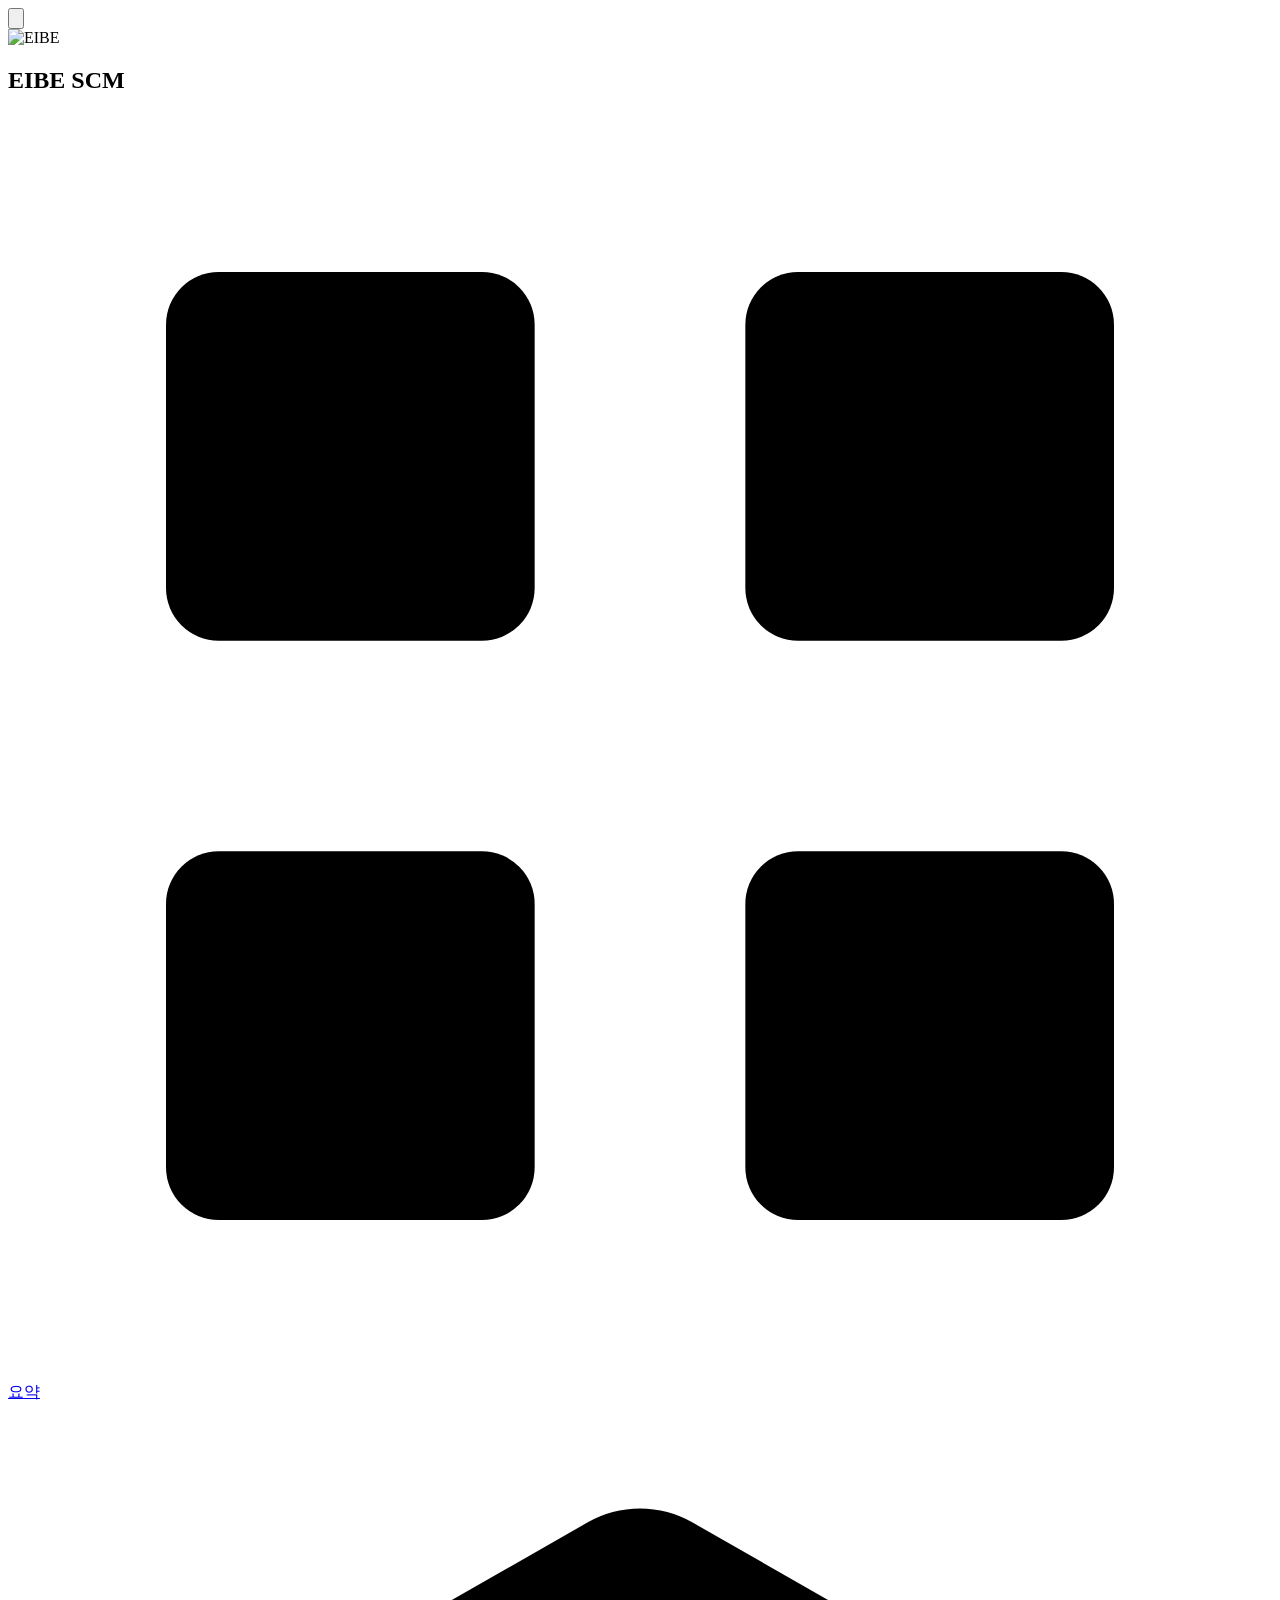
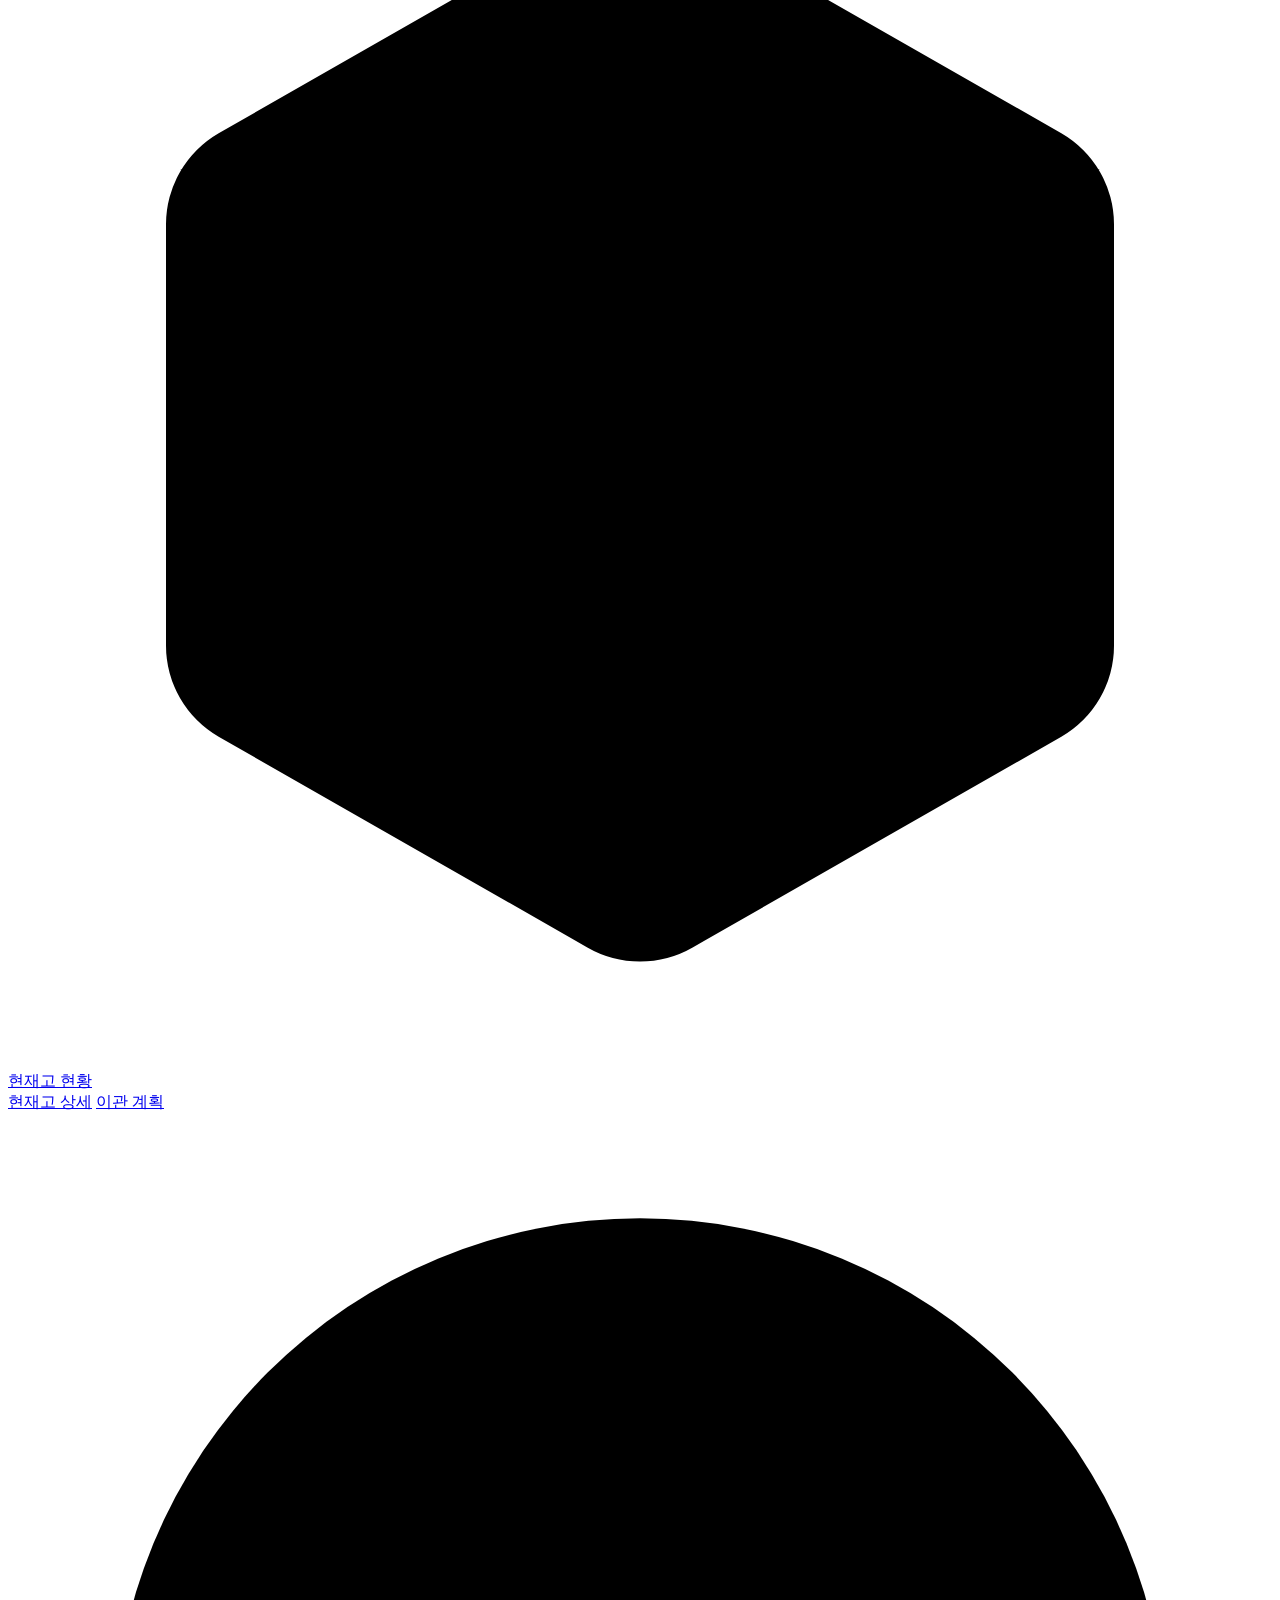
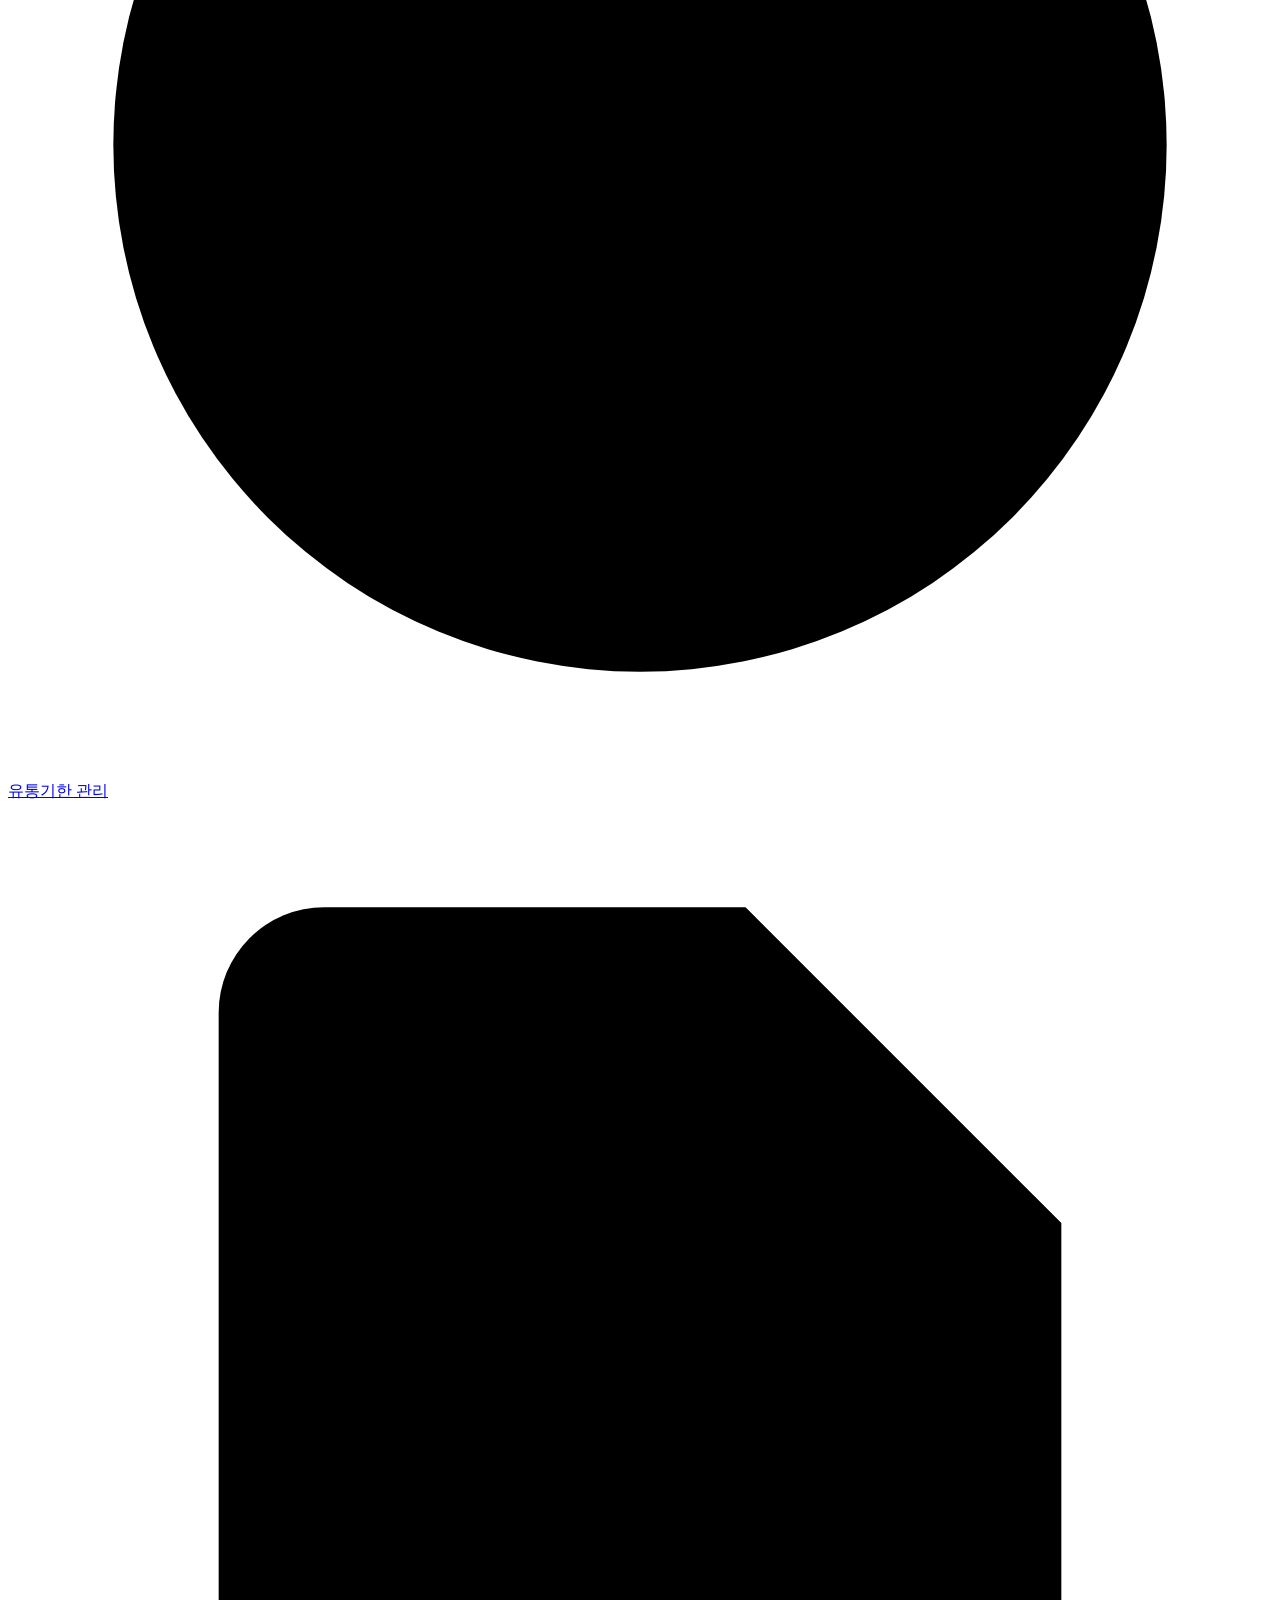
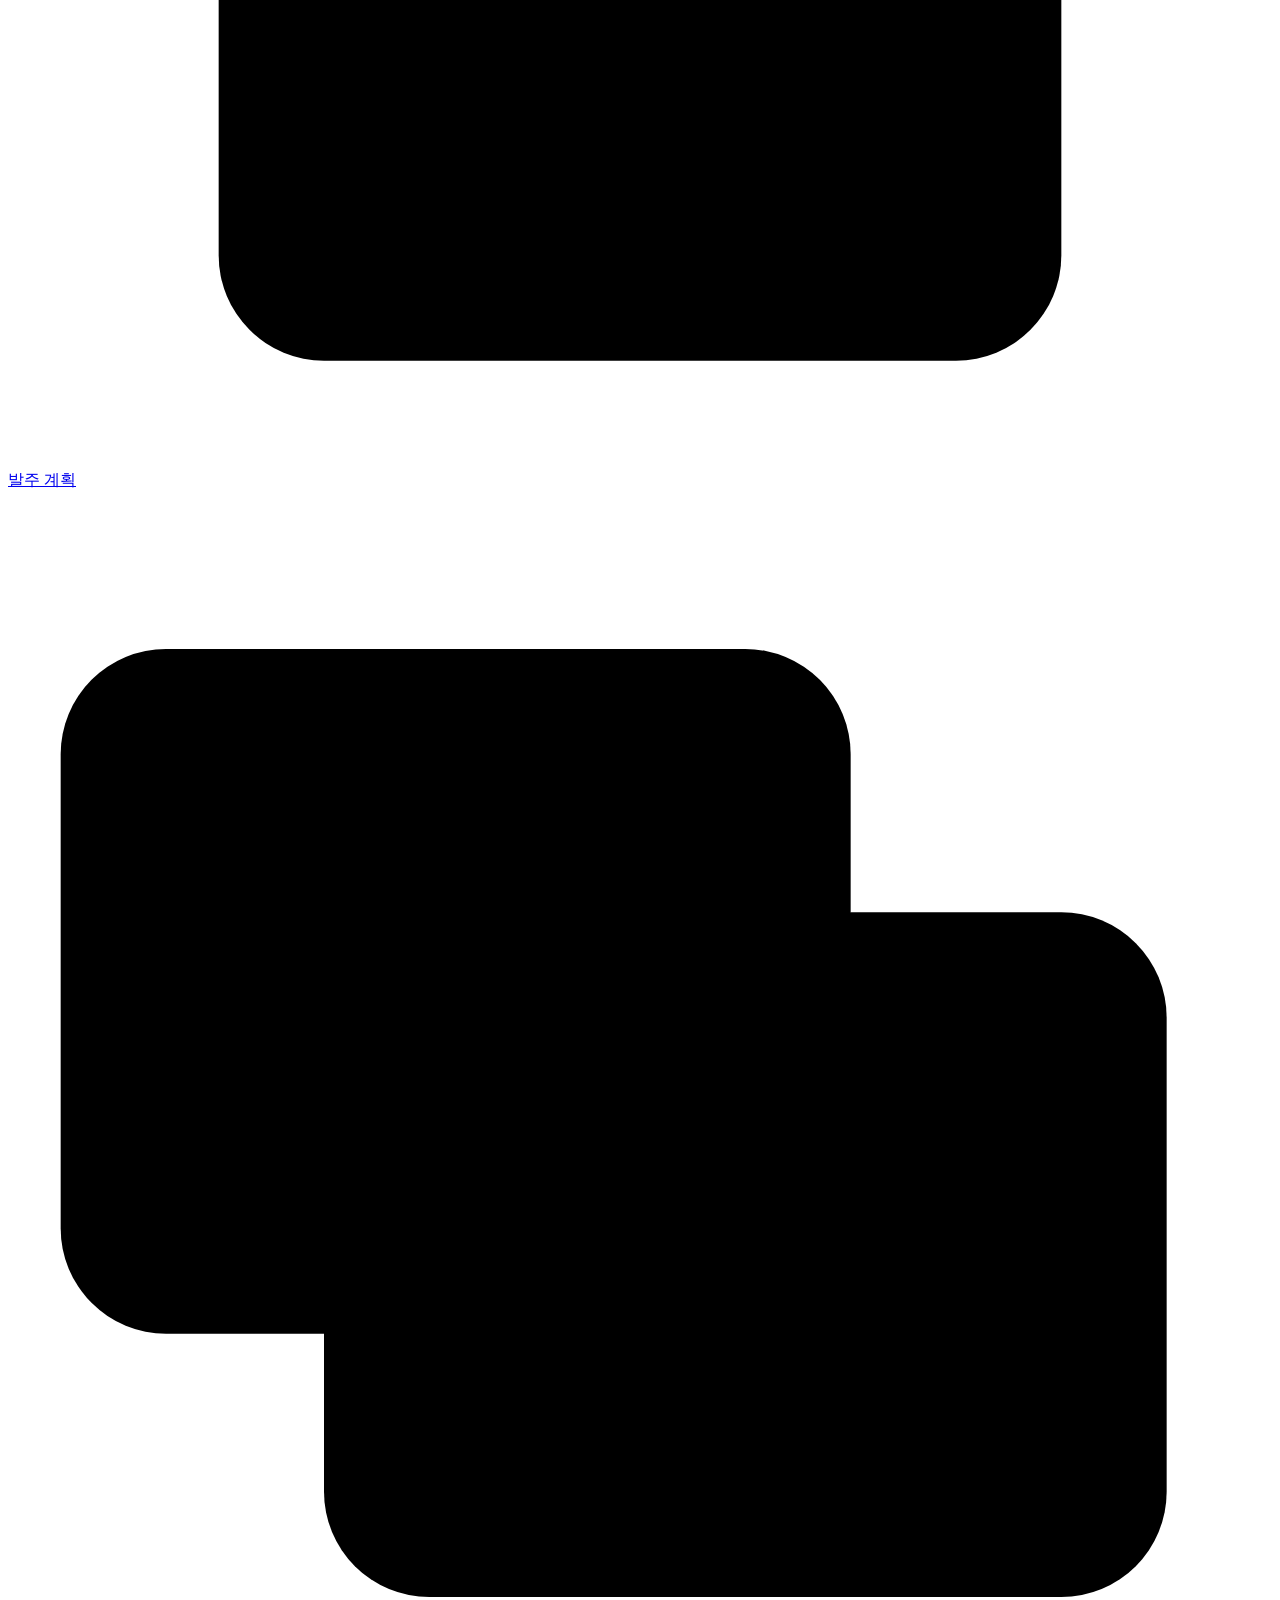
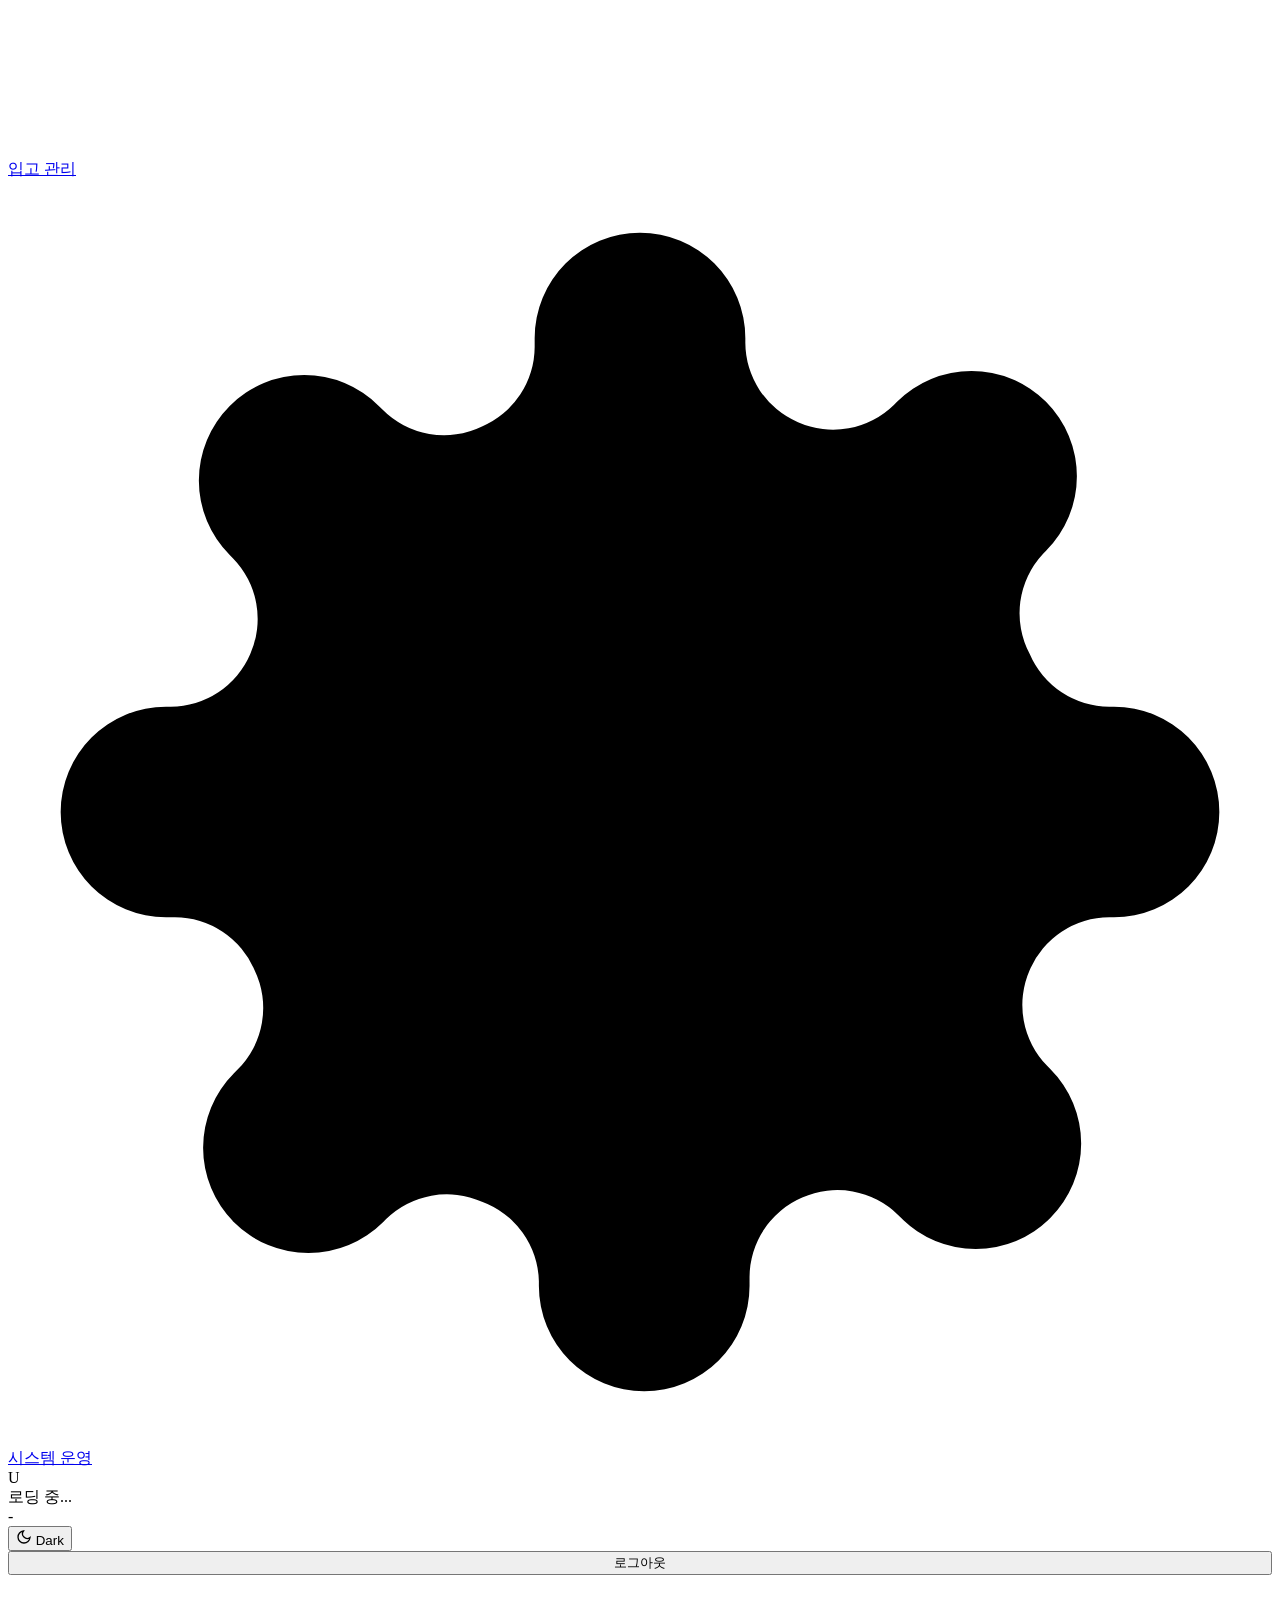
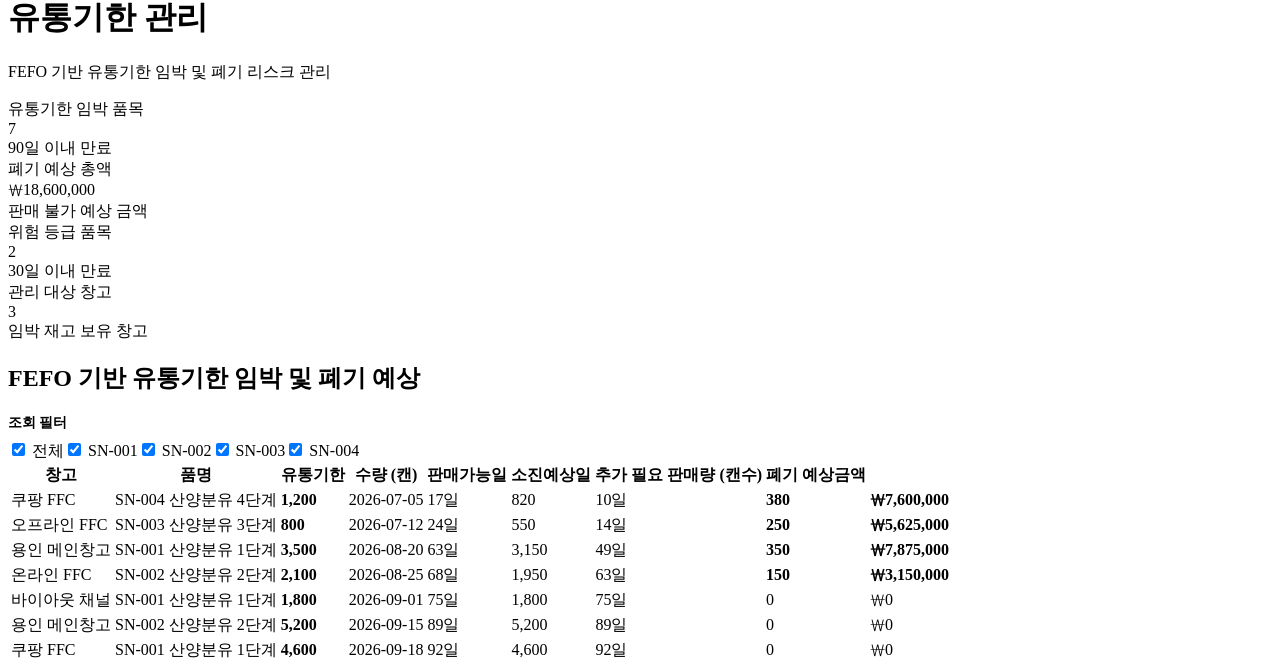
==== commit bea7dfdb: "Add error_solve.md and apply UI/UX improvements" ====
--- a/web/expiry.html
+++ b/web/expiry.html
@@ -79,13 +79,12 @@
                 </div>
             </section>
 
-            <section class="card">
-                <div class="card-header">
+            <section class="card section-gap">
+                <div class="card-header" style="flex-direction: column; align-items: flex-start; gap: var(--space-sm);">
                     <h2 class="card-title">FEFO 기반 유통기한 임박 및 폐기 예상</h2>
-                    <button class="btn btn--secondary btn--sm" onclick="ExpiryPage.load()">새로고침</button>
-                </div>
-                <div class="card-body" style="padding-bottom: 0;">
-                    <div class="checkbox-filter-group" id="product-filter">
+                    <div class="filter-group" style="margin-top: var(--space-md); padding: var(--space-sm); background-color: var(--surface-hover); border-radius: 8px; width: 100%;">
+                        <div style="font-size: 0.85rem; font-weight: 600; color: var(--text-muted); margin-bottom: 8px;">조회 필터</div>
+                        <div class="checkbox-group" id="product-filter" style="display: flex; gap: var(--space-md); flex-wrap: wrap;">
                         <label><input type="checkbox" value="all" checked onchange="ExpiryPage.onFilterAll(this)"> 전체</label>
                         <label><input type="checkbox" value="SN-001" checked onchange="ExpiryPage.onFilterChange()"> SN-001</label>
                         <label><input type="checkbox" value="SN-002" checked onchange="ExpiryPage.onFilterChange()"> SN-002</label>
@@ -99,14 +98,13 @@
                             <thead>
                                 <tr>
                                     <th>창고</th>
-                                    <th>품목코드</th>
                                     <th>품명</th>
-                                    <th>배치</th>
+                                    <th>유통기한</th>
                                     <th class="text-right">수량 (캔)</th>
-                                    <th>유통기한</th>
-                                    <th class="text-right">잔여일수</th>
-                                    <th class="text-center">상태</th>
-                                    <th class="text-right">폐기예상금액</th>
+                                    <th class="text-right">판매가능일</th>
+                                    <th class="text-center">소진예상일</th>
+                                    <th class="text-right">추가 필요 판매량 (캔수)</th>
+                                    <th class="text-right">폐기 예상금액</th>
                                 </tr>
                             </thead>
                             <tbody>
@@ -243,20 +241,24 @@
                 }
 
                 tbody.innerHTML = filtered.map(d => {
-                    const s = this.getStatusBadge(d.remaining_days);
                     const valueColor = d.disposal_value > 0 
                         ? (d.remaining_days <= 30 ? 'var(--accent-red)' : 'var(--accent-amber)') 
                         : 'var(--text-muted)';
+                        
+                    const expectedDepletion = d.depletion_date || '-';
+                    const depletionHtml = expectedDepletion === '-' 
+                        ? `<span style="color:var(--text-muted)">소진 불가</span>`
+                        : expectedDepletion;
+
                     return `
                         <tr data-product="${d.product_code}">
-                            <td><span class="status-dot ${s.dotCls}"></span>${d.warehouse}</td>
-                            <td class="mono">${d.product_code}</td>
+                            <td>${d.warehouse_name || d.warehouse}</td>
                             <td>${d.product_name}</td>
-                            <td class="mono">${d.batch || '-'}</td>
-                            <td class="text-right mono" style="font-weight:600;">${Format.number(d.qty)}</td>
                             <td>${d.expiry_date}</td>
-                            <td class="text-right"><span class="badge ${s.cls}">${d.remaining_days}일</span></td>
-                            <td class="text-center"><span class="badge ${s.cls}">${s.label}</span></td>
+                            <td class="text-right mono" style="font-weight:600;">${Format.number(d.qty_cans || d.qty)}</td>
+                            <td class="text-right"><span class="badge badge--green">${d.sellable_days || 0}일</span></td>
+                            <td class="text-center">${depletionHtml}</td>
+                            <td class="text-right mono">${Format.number(d.additional_sales_required || 0)}</td>
                             <td class="text-right mono" style="font-weight:600; color: ${valueColor};">${Format.currency(d.disposal_value)}</td>
                         </tr>`;
                 }).join('');
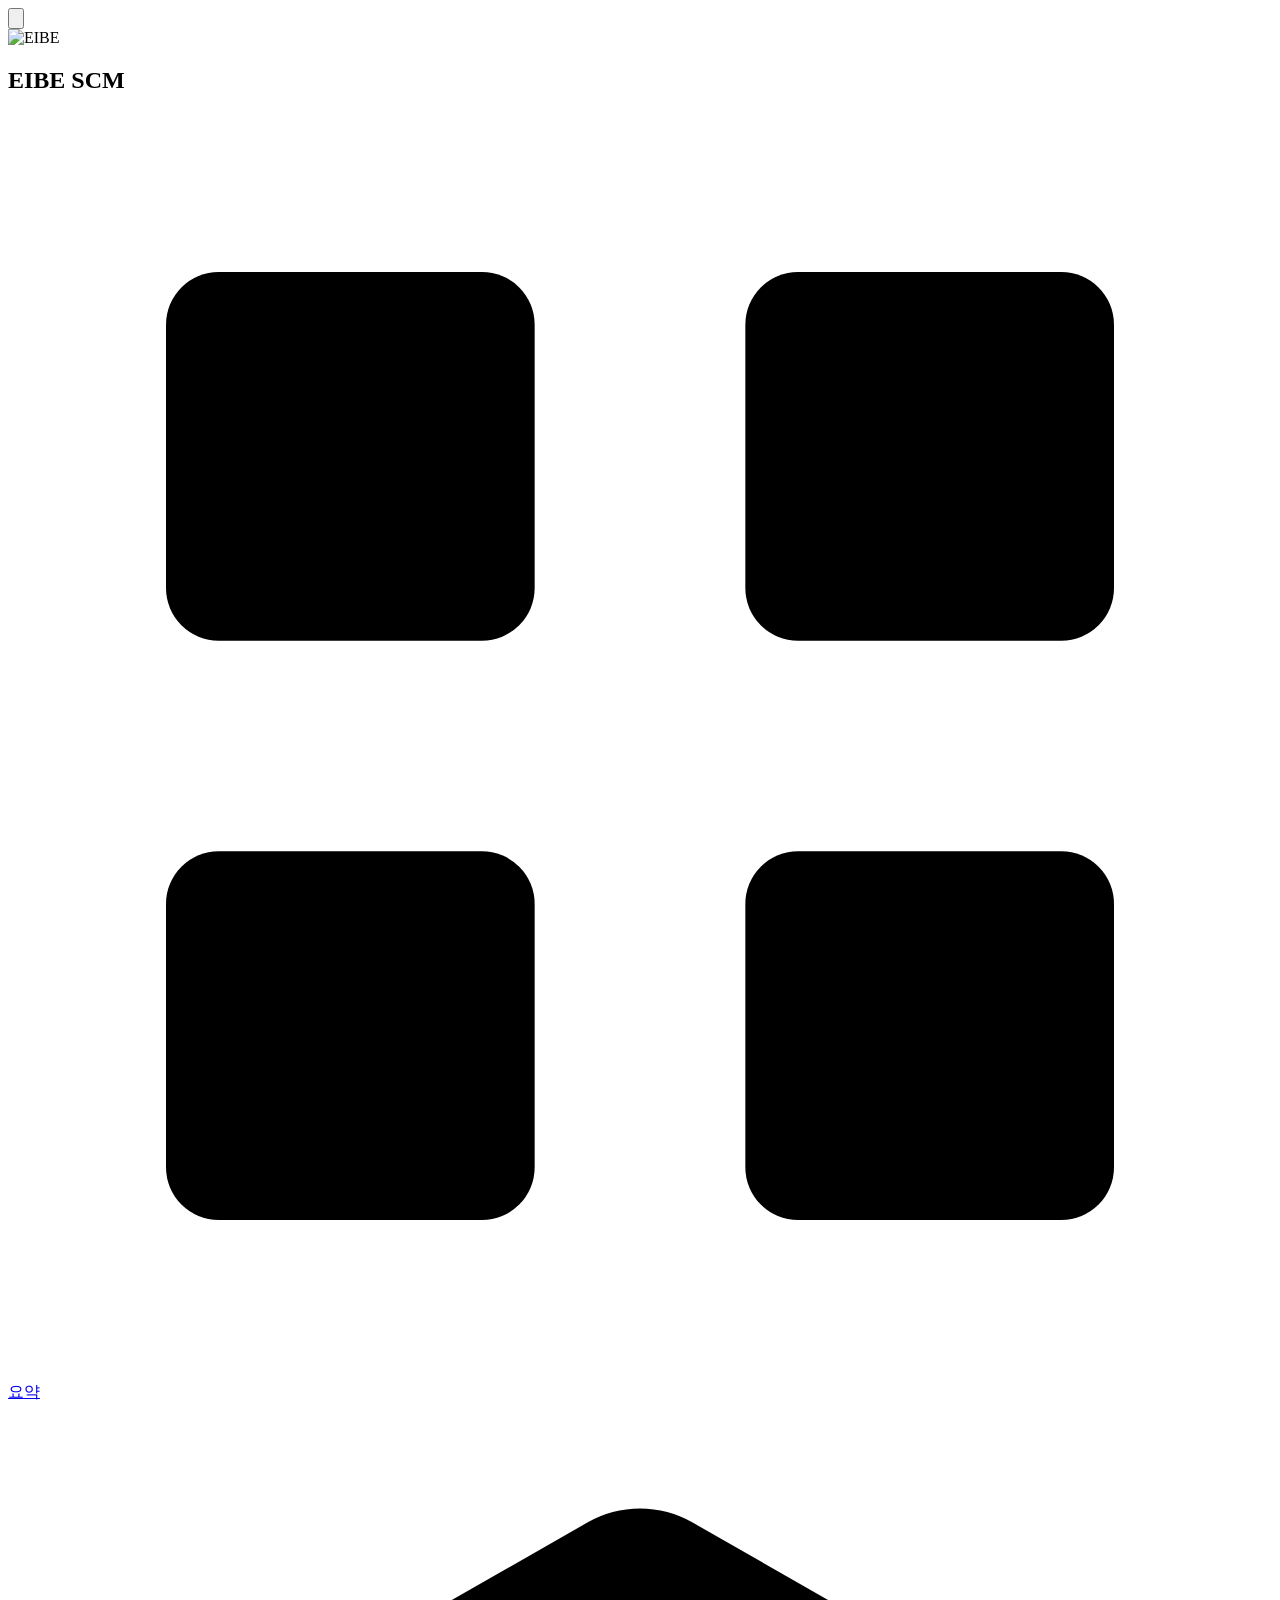
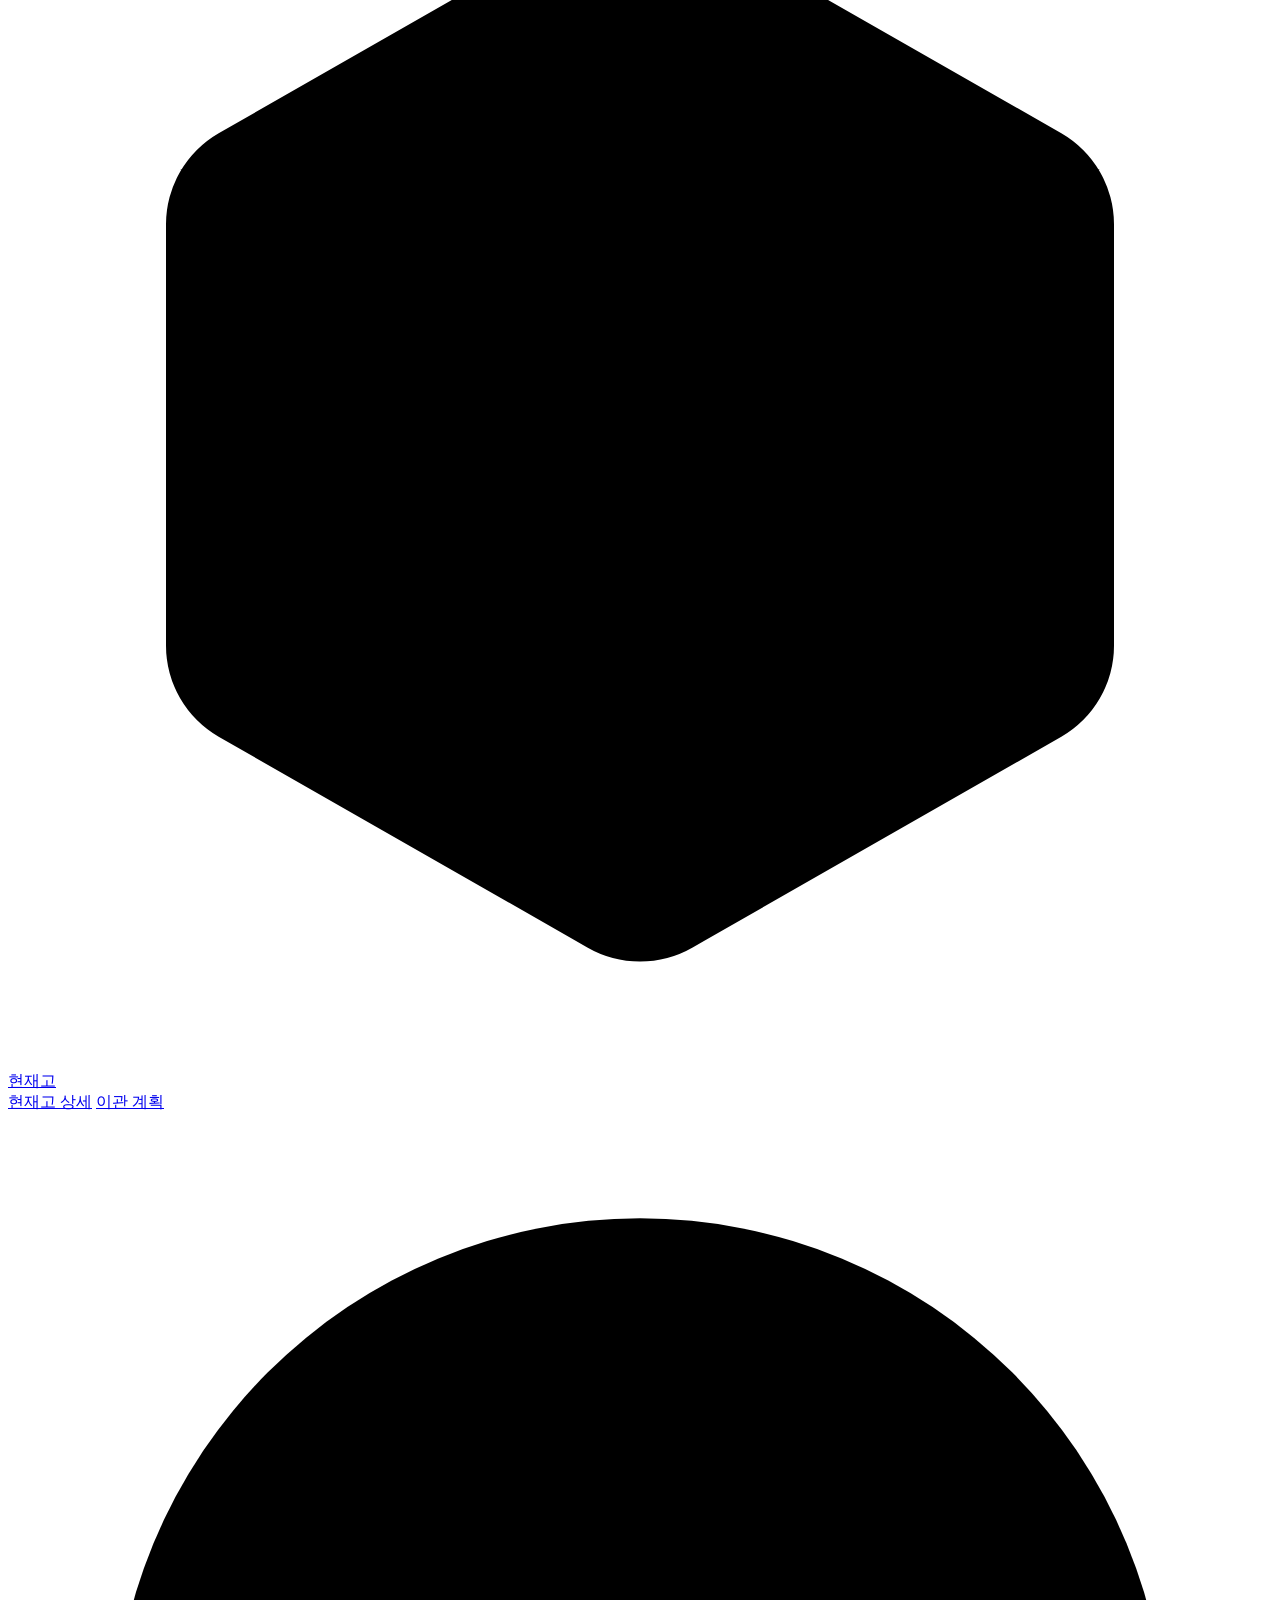
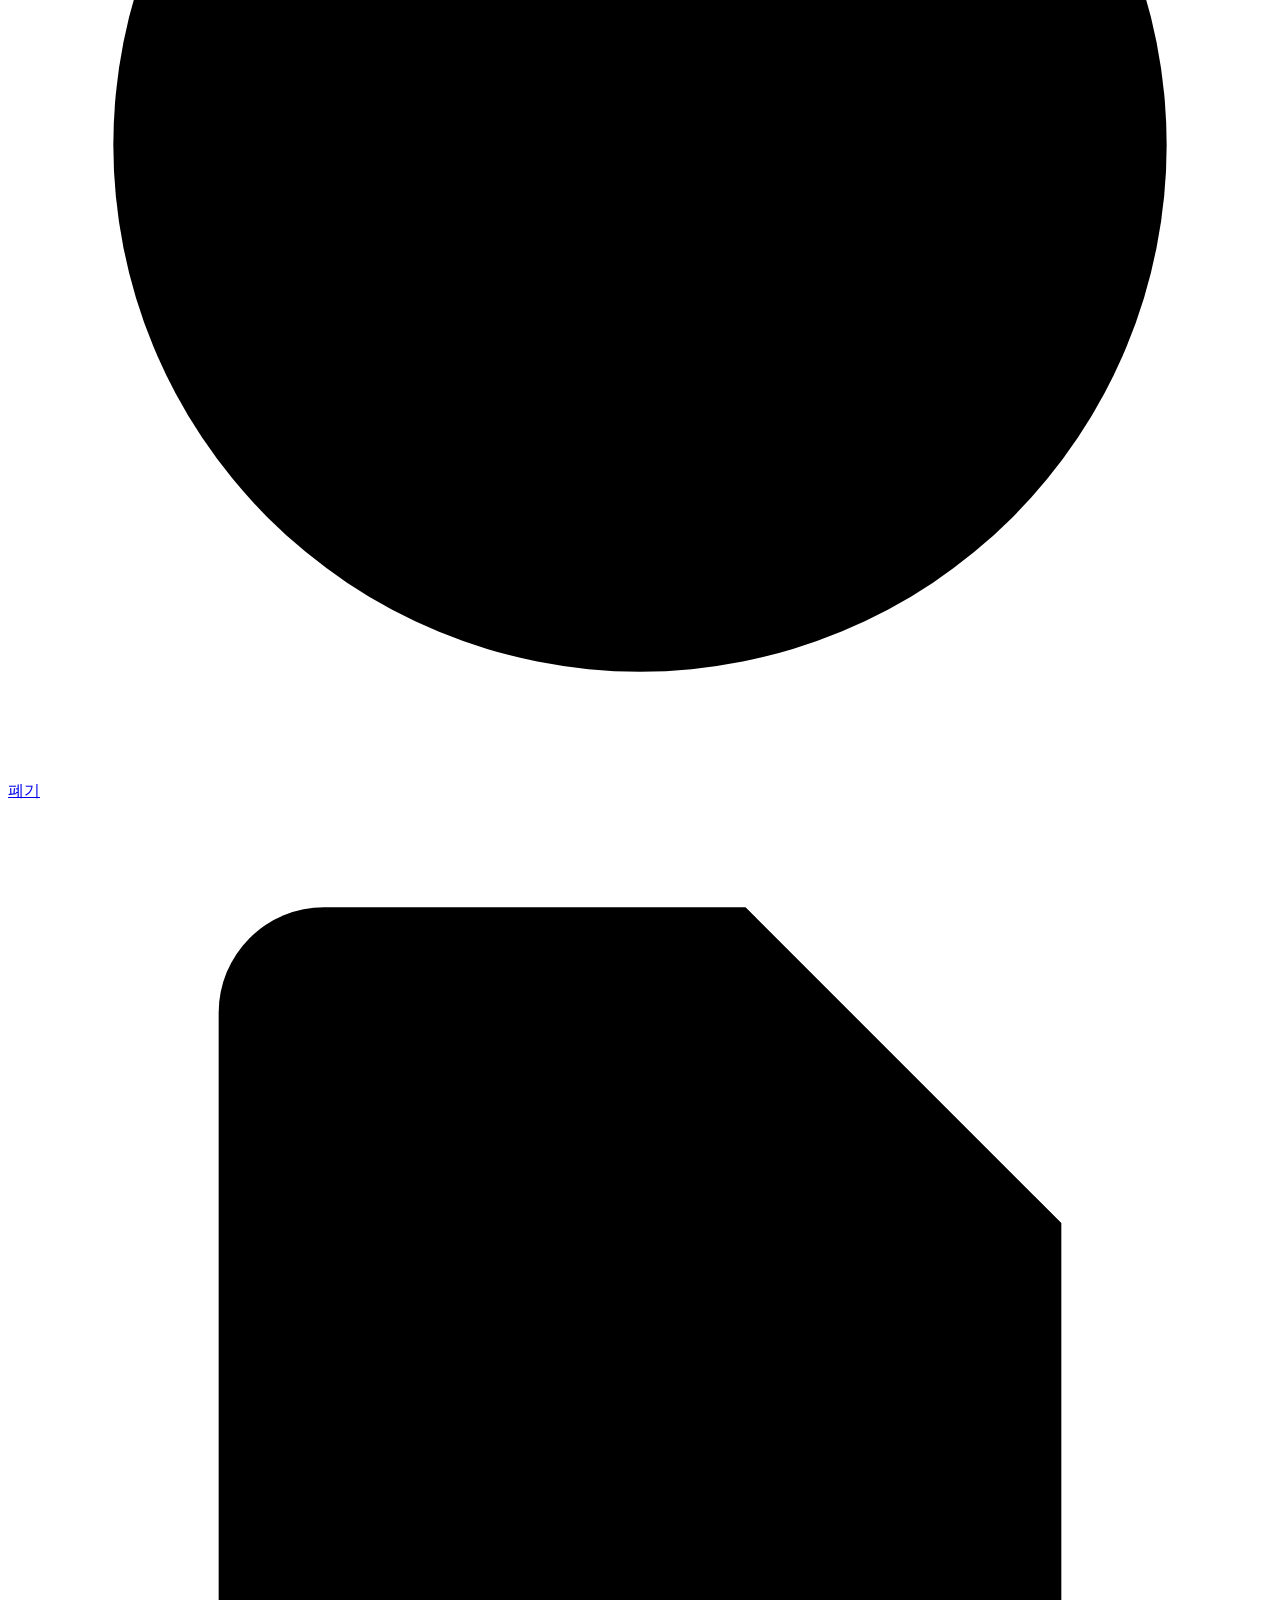
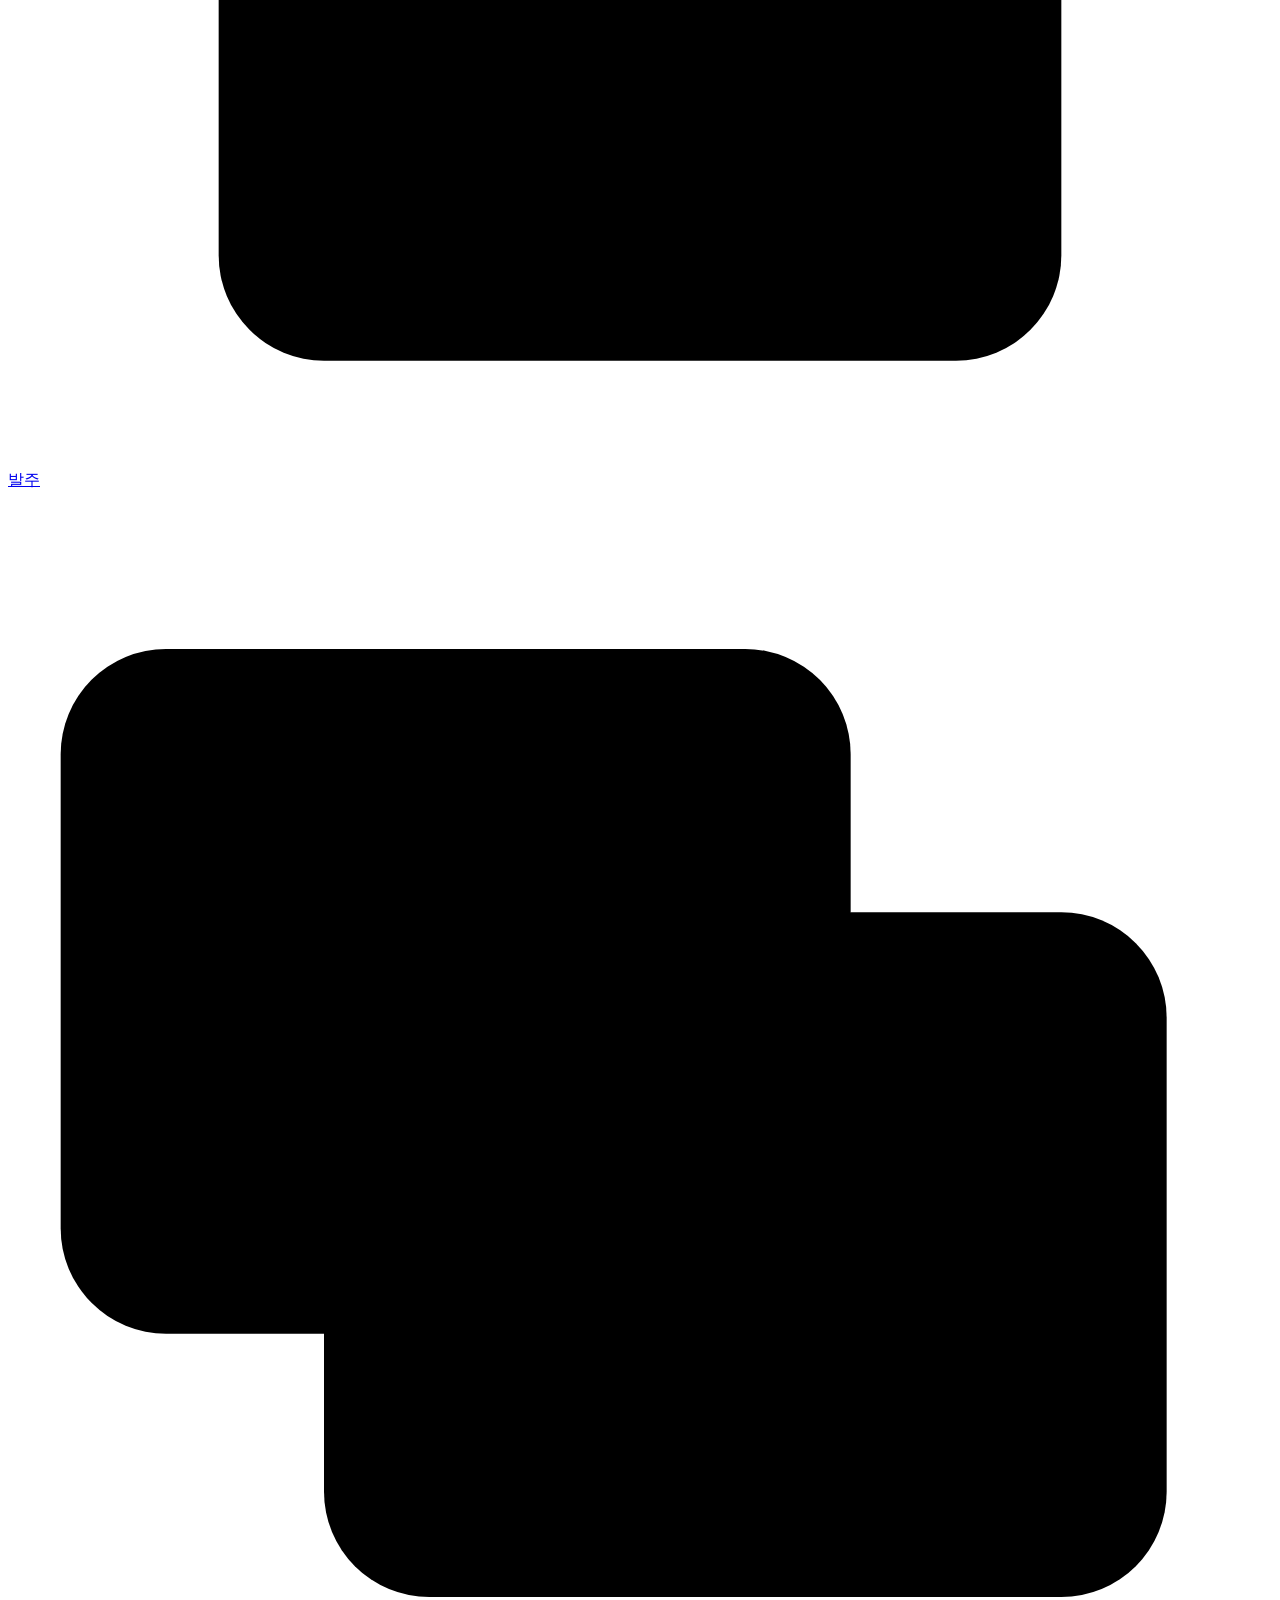
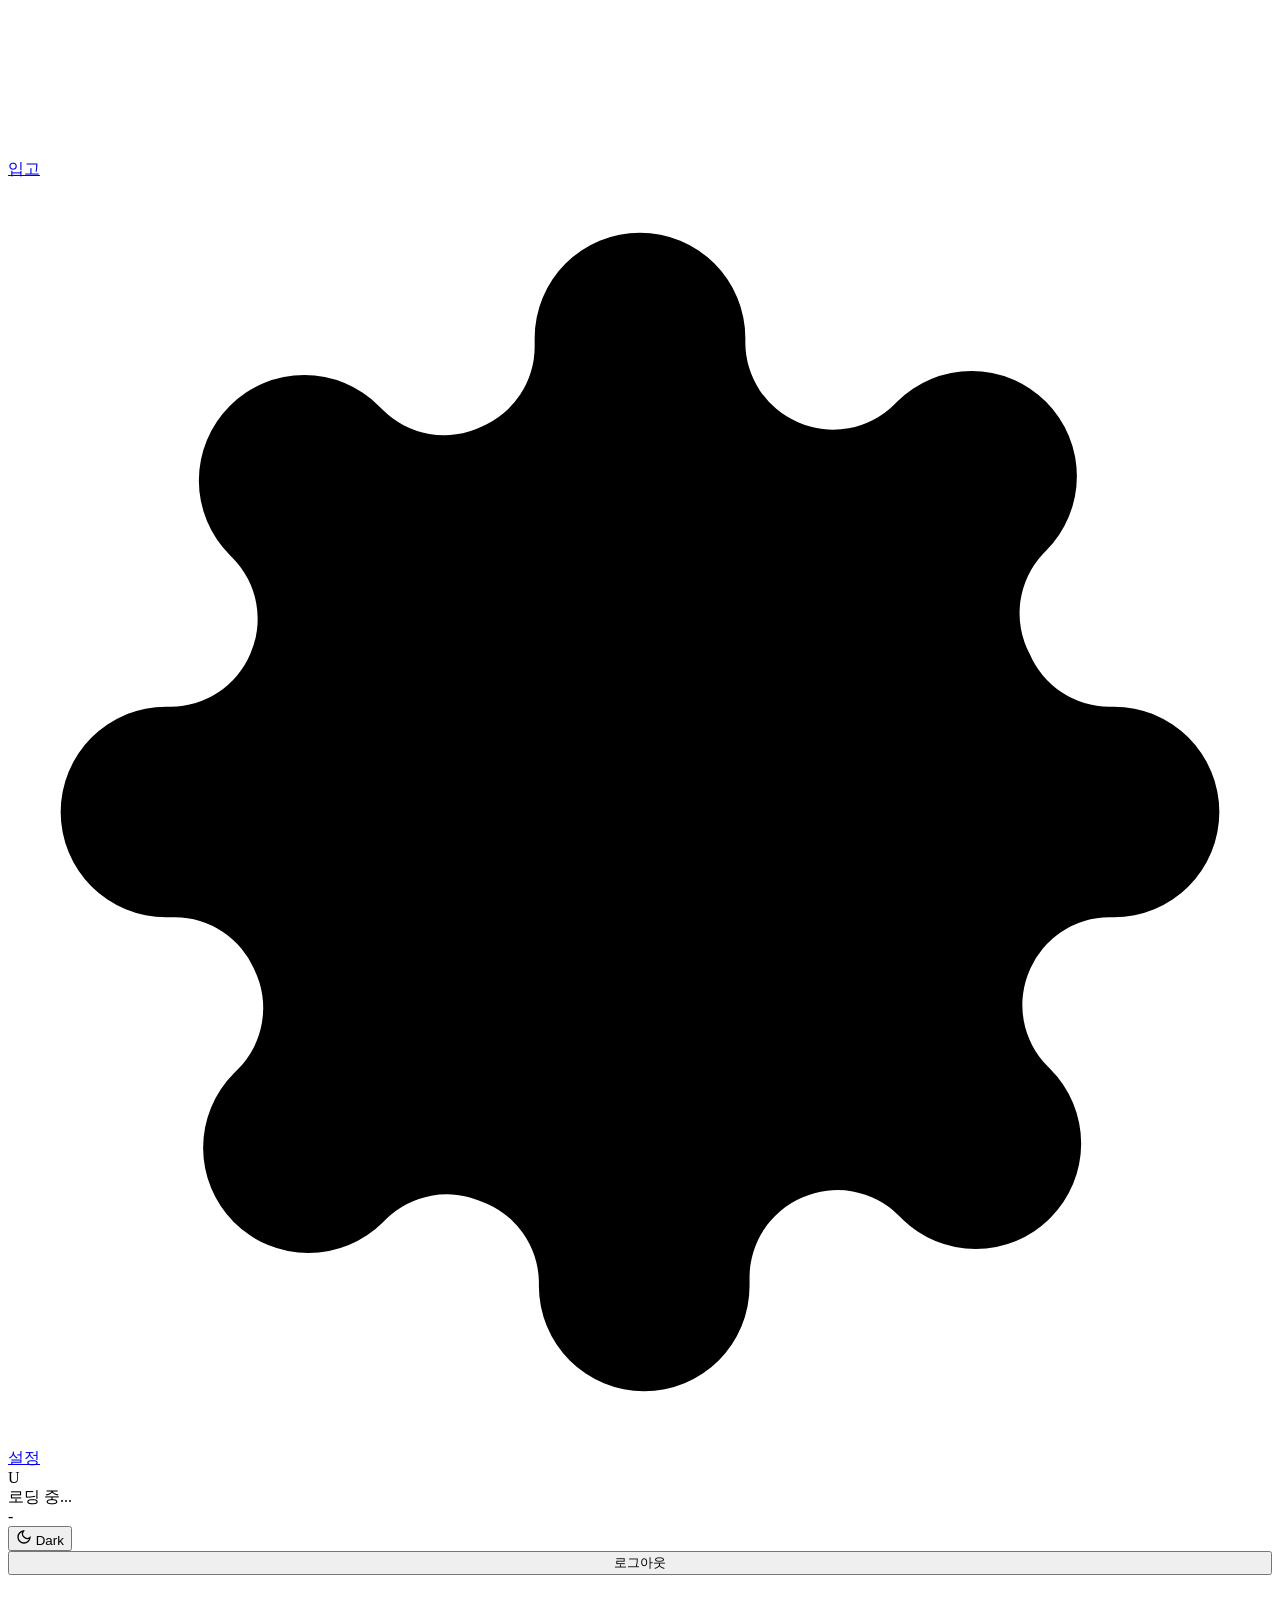
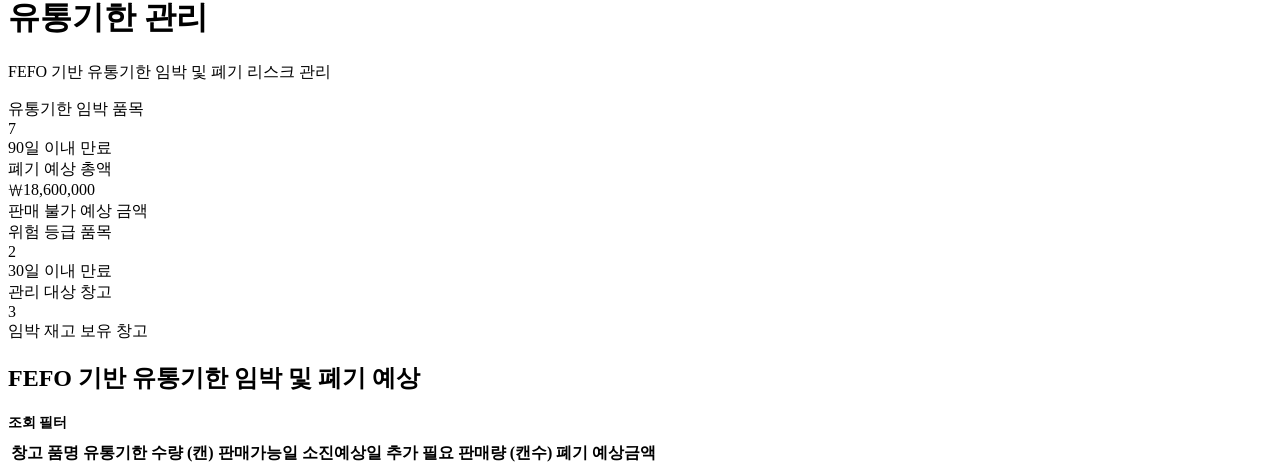
==== commit 99186a0d: "feat: implement SCM inbound pipeline with data models, routers, and frontend management interface" ====
--- a/web/expiry.html
+++ b/web/expiry.html
@@ -21,16 +21,16 @@
             <nav class="sidebar-nav">
                 <a href="/"><span class="nav-icon"><svg viewBox="0 0 24 24"><rect x="3" y="3" width="7" height="7" rx="1"/><rect x="14" y="3" width="7" height="7" rx="1"/><rect x="3" y="14" width="7" height="7" rx="1"/><rect x="14" y="14" width="7" height="7" rx="1"/></svg></span><span>요약</span></a>
                 <div class="nav-group">
-                    <a href="/inventory" class="nav-parent"><span class="nav-icon"><svg viewBox="0 0 24 24"><path d="M21 16V8a2 2 0 00-1-1.73l-7-4a2 2 0 00-2 0l-7 4A2 2 0 003 8v8a2 2 0 001 1.73l7 4a2 2 0 002 0l7-4A2 2 0 0021 16z"/><polyline points="3.27 6.96 12 12.01 20.73 6.96"/><line x1="12" y1="22.08" x2="12" y2="12"/></svg></span><span>현재고 현황</span></a>
+                    <a href="/inventory" class="nav-parent"><span class="nav-icon"><svg viewBox="0 0 24 24"><path d="M21 16V8a2 2 0 00-1-1.73l-7-4a2 2 0 00-2 0l-7 4A2 2 0 003 8v8a2 2 0 001 1.73l7 4a2 2 0 002 0l7-4A2 2 0 0021 16z"/><polyline points="3.27 6.96 12 12.01 20.73 6.96"/><line x1="12" y1="22.08" x2="12" y2="12"/></svg></span><span>현재고</span></a>
                     <div class="nav-sub">
                         <a href="/inventory">현재고 상세</a>
                         <a href="/inventory/transfer">이관 계획</a>
                     </div>
                 </div>
-                <a href="/expiry" class="active"><span class="nav-icon"><svg viewBox="0 0 24 24"><circle cx="12" cy="12" r="10"/><polyline points="12 6 12 12 16 14"/></svg></span><span>유통기한 관리</span></a>
-                <a href="/order-plan"><span class="nav-icon"><svg viewBox="0 0 24 24"><path d="M14 2H6a2 2 0 00-2 2v16a2 2 0 002 2h12a2 2 0 002-2V8z"/><polyline points="14 2 14 8 20 8"/><line x1="16" y1="13" x2="8" y2="13"/><line x1="16" y1="17" x2="8" y2="17"/></svg></span><span>발주 계획</span></a>
-                <a href="/matching"><span class="nav-icon"><svg viewBox="0 0 24 24"><rect x="1" y="3" width="15" height="13" rx="2"/><path d="M16 8h4a2 2 0 012 2v9a2 2 0 01-2 2H8a2 2 0 01-2-2v-4"/></svg></span><span>입고 관리</span></a>
-                <a href="/users"><span class="nav-icon"><svg viewBox="0 0 24 24"><circle cx="12" cy="12" r="3"/><path d="M19.4 15a1.65 1.65 0 00.33 1.82l.06.06a2 2 0 010 2.83 2 2 0 01-2.83 0l-.06-.06a1.65 1.65 0 00-1.82-.33 1.65 1.65 0 00-1 1.51V21a2 2 0 01-4 0v-.09A1.65 1.65 0 009 19.4a1.65 1.65 0 00-1.82.33l-.06.06a2 2 0 01-2.83-2.83l.06-.06A1.65 1.65 0 004.68 15a1.65 1.65 0 00-1.51-1H3a2 2 0 010-4h.09A1.65 1.65 0 004.6 9a1.65 1.65 0 00-.33-1.82l-.06-.06a2 2 0 012.83-2.83l.06.06A1.65 1.65 0 009 4.68a1.65 1.65 0 001-1.51V3a2 2 0 014 0v.09a1.65 1.65 0 001 1.51 1.65 1.65 0 001.82-.33l.06-.06a2 2 0 012.83 2.83l-.06.06A1.65 1.65 0 0019.4 9a1.65 1.65 0 001.51 1H21a2 2 0 010 4h-.09a1.65 1.65 0 00-1.51 1z"/></svg></span><span>시스템 운영</span></a>
+                <a href="/expiry" class="active"><span class="nav-icon"><svg viewBox="0 0 24 24"><circle cx="12" cy="12" r="10"/><polyline points="12 6 12 12 16 14"/></svg></span><span>폐기</span></a>
+                <a href="/order-plan"><span class="nav-icon"><svg viewBox="0 0 24 24"><path d="M14 2H6a2 2 0 00-2 2v16a2 2 0 002 2h12a2 2 0 002-2V8z"/><polyline points="14 2 14 8 20 8"/><line x1="16" y1="13" x2="8" y2="13"/><line x1="16" y1="17" x2="8" y2="17"/></svg></span><span>발주</span></a>
+                <a href="/matching"><span class="nav-icon"><svg viewBox="0 0 24 24"><rect x="1" y="3" width="15" height="13" rx="2"/><path d="M16 8h4a2 2 0 012 2v9a2 2 0 01-2 2H8a2 2 0 01-2-2v-4"/></svg></span><span>입고</span></a>
+                <a href="/users"><span class="nav-icon"><svg viewBox="0 0 24 24"><circle cx="12" cy="12" r="3"/><path d="M19.4 15a1.65 1.65 0 00.33 1.82l.06.06a2 2 0 010 2.83 2 2 0 01-2.83 0l-.06-.06a1.65 1.65 0 00-1.82-.33 1.65 1.65 0 00-1 1.51V21a2 2 0 01-4 0v-.09A1.65 1.65 0 009 19.4a1.65 1.65 0 00-1.82.33l-.06.06a2 2 0 01-2.83-2.83l.06-.06A1.65 1.65 0 004.68 15a1.65 1.65 0 00-1.51-1H3a2 2 0 010-4h.09A1.65 1.65 0 004.6 9a1.65 1.65 0 00-.33-1.82l-.06-.06a2 2 0 012.83-2.83l.06.06A1.65 1.65 0 009 4.68a1.65 1.65 0 001-1.51V3a2 2 0 014 0v.09a1.65 1.65 0 001 1.51 1.65 1.65 0 001.82-.33l.06-.06a2 2 0 012.83 2.83l-.06.06A1.65 1.65 0 0019.4 9a1.65 1.65 0 001.51 1H21a2 2 0 010 4h-.09a1.65 1.65 0 00-1.51 1z"/></svg></span><span>설정</span></a>
             </nav>
             <div class="sidebar-user-info">
                 <div class="user-avatar">U</div>
@@ -84,12 +84,7 @@
                     <h2 class="card-title">FEFO 기반 유통기한 임박 및 폐기 예상</h2>
                     <div class="filter-group" style="margin-top: var(--space-md); padding: var(--space-sm); background-color: var(--surface-hover); border-radius: 8px; width: 100%;">
                         <div style="font-size: 0.85rem; font-weight: 600; color: var(--text-muted); margin-bottom: 8px;">조회 필터</div>
-                        <div class="checkbox-group" id="product-filter" style="display: flex; gap: var(--space-md); flex-wrap: wrap;">
-                        <label><input type="checkbox" value="all" checked onchange="ExpiryPage.onFilterAll(this)"> 전체</label>
-                        <label><input type="checkbox" value="SN-001" checked onchange="ExpiryPage.onFilterChange()"> SN-001</label>
-                        <label><input type="checkbox" value="SN-002" checked onchange="ExpiryPage.onFilterChange()"> SN-002</label>
-                        <label><input type="checkbox" value="SN-003" checked onchange="ExpiryPage.onFilterChange()"> SN-003</label>
-                        <label><input type="checkbox" value="SN-004" checked onchange="ExpiryPage.onFilterChange()"> SN-004</label>
+                        <div id="warehouse-filter-container" style="display: flex; gap: var(--space-md); flex-wrap: wrap;"></div>
                     </div>
                 </div>
                 <div class="card-body card-body--no-pad">
@@ -108,83 +103,6 @@
                                 </tr>
                             </thead>
                             <tbody>
-                                <tr data-product="SN-004">
-                                    <td><span class="status-dot status-dot--red"></span>쿠팡 FFC</td>
-                                    <td>SN-004 산양분유 4단계</td>
-                                    <td class="text-right mono" style="font-weight:600;">1,200</td>
-                                    <td>2026-07-05</td>
-                                    <td class="text-right"><span class="badge badge--danger">17일</span></td>
-                                    <td class="text-right mono">820</td>
-                                    <td class="text-right"><span class="badge badge--danger">10일</span></td>
-                                    <td class="text-right mono" style="font-weight:600; color: var(--accent-red);">380</td>
-                                    <td class="text-right mono" style="font-weight:600; color: var(--accent-red);">₩7,600,000</td>
-                                </tr>
-                                <tr data-product="SN-003">
-                                    <td><span class="status-dot status-dot--red"></span>오프라인 FFC</td>
-                                    <td>SN-003 산양분유 3단계</td>
-                                    <td class="text-right mono" style="font-weight:600;">800</td>
-                                    <td>2026-07-12</td>
-                                    <td class="text-right"><span class="badge badge--danger">24일</span></td>
-                                    <td class="text-right mono">550</td>
-                                    <td class="text-right"><span class="badge badge--danger">14일</span></td>
-                                    <td class="text-right mono" style="font-weight:600; color: var(--accent-red);">250</td>
-                                    <td class="text-right mono" style="font-weight:600; color: var(--accent-red);">₩5,625,000</td>
-                                </tr>
-                                <tr data-product="SN-001">
-                                    <td><span class="status-dot status-dot--amber"></span>용인 메인창고</td>
-                                    <td>SN-001 산양분유 1단계</td>
-                                    <td class="text-right mono" style="font-weight:600;">3,500</td>
-                                    <td>2026-08-20</td>
-                                    <td class="text-right"><span class="badge badge--warning">63일</span></td>
-                                    <td class="text-right mono">3,150</td>
-                                    <td class="text-right"><span class="badge badge--warning">49일</span></td>
-                                    <td class="text-right mono" style="font-weight:600; color: var(--accent-amber);">350</td>
-                                    <td class="text-right mono" style="font-weight:600; color: var(--accent-amber);">₩7,875,000</td>
-                                </tr>
-                                <tr data-product="SN-002">
-                                    <td><span class="status-dot status-dot--amber"></span>온라인 FFC</td>
-                                    <td>SN-002 산양분유 2단계</td>
-                                    <td class="text-right mono" style="font-weight:600;">2,100</td>
-                                    <td>2026-08-25</td>
-                                    <td class="text-right"><span class="badge badge--warning">68일</span></td>
-                                    <td class="text-right mono">1,950</td>
-                                    <td class="text-right"><span class="badge badge--warning">63일</span></td>
-                                    <td class="text-right mono" style="font-weight:600; color: var(--accent-amber);">150</td>
-                                    <td class="text-right mono" style="font-weight:600; color: var(--accent-amber);">₩3,150,000</td>
-                                </tr>
-                                <tr data-product="SN-001">
-                                    <td><span class="status-dot status-dot--amber"></span>바이아웃 채널</td>
-                                    <td>SN-001 산양분유 1단계</td>
-                                    <td class="text-right mono" style="font-weight:600;">1,800</td>
-                                    <td>2026-09-01</td>
-                                    <td class="text-right"><span class="badge badge--warning">75일</span></td>
-                                    <td class="text-right mono">1,800</td>
-                                    <td class="text-right"><span class="badge badge--green">75일</span></td>
-                                    <td class="text-right mono" style="color: var(--text-muted);">0</td>
-                                    <td class="text-right mono" style="color: var(--text-muted);">₩0</td>
-                                </tr>
-                                <tr data-product="SN-002">
-                                    <td><span class="status-dot status-dot--green"></span>용인 메인창고</td>
-                                    <td>SN-002 산양분유 2단계</td>
-                                    <td class="text-right mono" style="font-weight:600;">5,200</td>
-                                    <td>2026-09-15</td>
-                                    <td class="text-right"><span class="badge badge--green">89일</span></td>
-                                    <td class="text-right mono">5,200</td>
-                                    <td class="text-right"><span class="badge badge--green">89일</span></td>
-                                    <td class="text-right mono" style="color: var(--text-muted);">0</td>
-                                    <td class="text-right mono" style="color: var(--text-muted);">₩0</td>
-                                </tr>
-                                <tr data-product="SN-001">
-                                    <td><span class="status-dot status-dot--green"></span>쿠팡 FFC</td>
-                                    <td>SN-001 산양분유 1단계</td>
-                                    <td class="text-right mono" style="font-weight:600;">4,600</td>
-                                    <td>2026-09-18</td>
-                                    <td class="text-right"><span class="badge badge--green">92일</span></td>
-                                    <td class="text-right mono">4,600</td>
-                                    <td class="text-right"><span class="badge badge--green">92일</span></td>
-                                    <td class="text-right mono" style="color: var(--text-muted);">0</td>
-                                    <td class="text-right mono" style="color: var(--text-muted);">₩0</td>
-                                </tr>
                             </tbody>
                         </table>
                     </div>
@@ -210,98 +128,52 @@
             async load() {
                 try {
                     const data = await API.get('/api/expiry/summary');
-                    if (data && data.items && data.items.length) {
-                        this.allData = data.items;
-                    } else if (data && Array.isArray(data) && data.length) {
-                        this.allData = data;
-                    } else {
-                        this.allData = this.sampleData;
-                    }
+                    this.allData = data && data.items ? data.items : (Array.isArray(data) ? data : this.sampleData);
                 } catch(e) {
                     this.allData = this.sampleData;
                 }
-                this.renderTable();
-                this.updateKPIs();
+                
+                const whNames = [...new Set(this.allData.map(item => item.warehouse_name || item.warehouse))];
+                FilterUI.init('warehouse-filter-container', whNames, (selectedWh) => {
+                    this.renderTable(selectedWh);
+                });
+
+                this.renderTable(whNames);
+                this.updateKPIs(whNames);
             },
 
-            getStatusBadge(days) {
-                if (days <= 30) return { cls: 'badge--danger', dotCls: 'status-dot--red', label: '위험' };
-                if (days <= 90) return { cls: 'badge--warning', dotCls: 'status-dot--amber', label: '주의' };
-                return { cls: 'badge--green', dotCls: 'status-dot--green', label: '양호' };
-            },
-
-            renderTable() {
+            renderTable(selectedWarehouses) {
                 const tbody = document.querySelector('#expiry-table tbody');
-                const checked = this.getCheckedProducts();
-                const filtered = this.allData.filter(d => checked.includes(d.product_code));
+                const filtered = this.allData.filter(d => selectedWarehouses.includes(d.warehouse_name || d.warehouse));
 
                 if (!filtered.length) {
-                    tbody.innerHTML = '<tr><td colspan="9" class="empty-state">표시할 데이터가 없습니다.</td></tr>';
+                    tbody.innerHTML = '<tr><td colspan="8" class="text-center">데이터가 없습니다.</td></tr>';
                     return;
                 }
 
                 tbody.innerHTML = filtered.map(d => {
-                    const valueColor = d.disposal_value > 0 
-                        ? (d.remaining_days <= 30 ? 'var(--accent-red)' : 'var(--accent-amber)') 
-                        : 'var(--text-muted)';
-                        
-                    const expectedDepletion = d.depletion_date || '-';
-                    const depletionHtml = expectedDepletion === '-' 
-                        ? `<span style="color:var(--text-muted)">소진 불가</span>`
-                        : expectedDepletion;
-
+                    const valueColor = d.disposal_value > 0 ? (d.remaining_days <= 30 ? 'var(--accent-red)' : 'var(--accent-amber)') : 'var(--text-muted)';
                     return `
-                        <tr data-product="${d.product_code}">
+                        <tr>
                             <td>${d.warehouse_name || d.warehouse}</td>
                             <td>${d.product_name}</td>
                             <td>${d.expiry_date}</td>
-                            <td class="text-right mono" style="font-weight:600;">${Format.number(d.qty_cans || d.qty)}</td>
-                            <td class="text-right"><span class="badge badge--green">${d.sellable_days || 0}일</span></td>
-                            <td class="text-center">${depletionHtml}</td>
-                            <td class="text-right mono">${Format.number(d.additional_sales_required || 0)}</td>
+                            <td class="text-right mono">${Format.number(d.qty)}</td>
+                            <td class="text-right"><span class="badge ${d.remaining_days <= 30 ? 'badge--danger' : 'badge--warning'}">${d.remaining_days}일</span></td>
+                            <td class="text-center">-</td>
+                            <td class="text-right mono">-</td>
                             <td class="text-right mono" style="font-weight:600; color: ${valueColor};">${Format.currency(d.disposal_value)}</td>
                         </tr>`;
                 }).join('');
             },
 
-            getCheckedProducts() {
-                const filterGroup = document.getElementById('product-filter');
-                return Array.from(filterGroup.querySelectorAll('input[type="checkbox"]:not([value="all"]):checked')).map(cb => cb.value);
-            },
-
-            updateKPIs() {
-                const checked = this.getCheckedProducts();
-                const filtered = this.allData.filter(d => checked.includes(d.product_code));
-                let riskCount = 0, totalDisposal = 0, criticalCount = 0;
-                const warehouses = new Set();
-                filtered.forEach(d => {
-                    if (d.remaining_days <= 90) riskCount++;
-                    if (d.remaining_days <= 30) criticalCount++;
-                    totalDisposal += d.disposal_value || 0;
-                    if (d.remaining_days <= 90) warehouses.add(d.warehouse);
-                });
-                document.getElementById('expiry-risk-count').textContent = riskCount;
-                document.getElementById('expiry-risk-total').textContent = Format.currency(totalDisposal);
-                document.getElementById('expiry-critical').textContent = criticalCount;
-                document.getElementById('expiry-ffc-count').textContent = warehouses.size;
-            },
-
-            onFilterAll(checkbox) {
-                const filterGroup = document.getElementById('product-filter');
-                const checkboxes = filterGroup.querySelectorAll('input[type="checkbox"]:not([value="all"])');
-                checkboxes.forEach(cb => { cb.checked = checkbox.checked; });
-                this.renderTable();
-                this.updateKPIs();
-            },
-
-            onFilterChange() {
-                const filterGroup = document.getElementById('product-filter');
-                const checkboxes = filterGroup.querySelectorAll('input[type="checkbox"]:not([value="all"])');
-                const allCheckbox = filterGroup.querySelector('input[value="all"]');
-                allCheckbox.checked = Array.from(checkboxes).every(cb => cb.checked);
-                this.renderTable();
-                this.updateKPIs();
-            },
+            updateKPIs(selectedWarehouses) {
+                const filtered = this.allData.filter(d => selectedWarehouses.includes(d.warehouse_name || d.warehouse));
+                document.getElementById('expiry-risk-count').textContent = filtered.filter(d => d.remaining_days <= 90).length;
+                document.getElementById('expiry-risk-total').textContent = Format.currency(filtered.reduce((sum, d) => sum + (d.disposal_value || 0), 0));
+                document.getElementById('expiry-critical').textContent = filtered.filter(d => d.remaining_days <= 30).length;
+                document.getElementById('expiry-ffc-count').textContent = new Set(filtered.map(d => d.warehouse)).size;
+            }
         };
 
         document.addEventListener('DOMContentLoaded', () => {
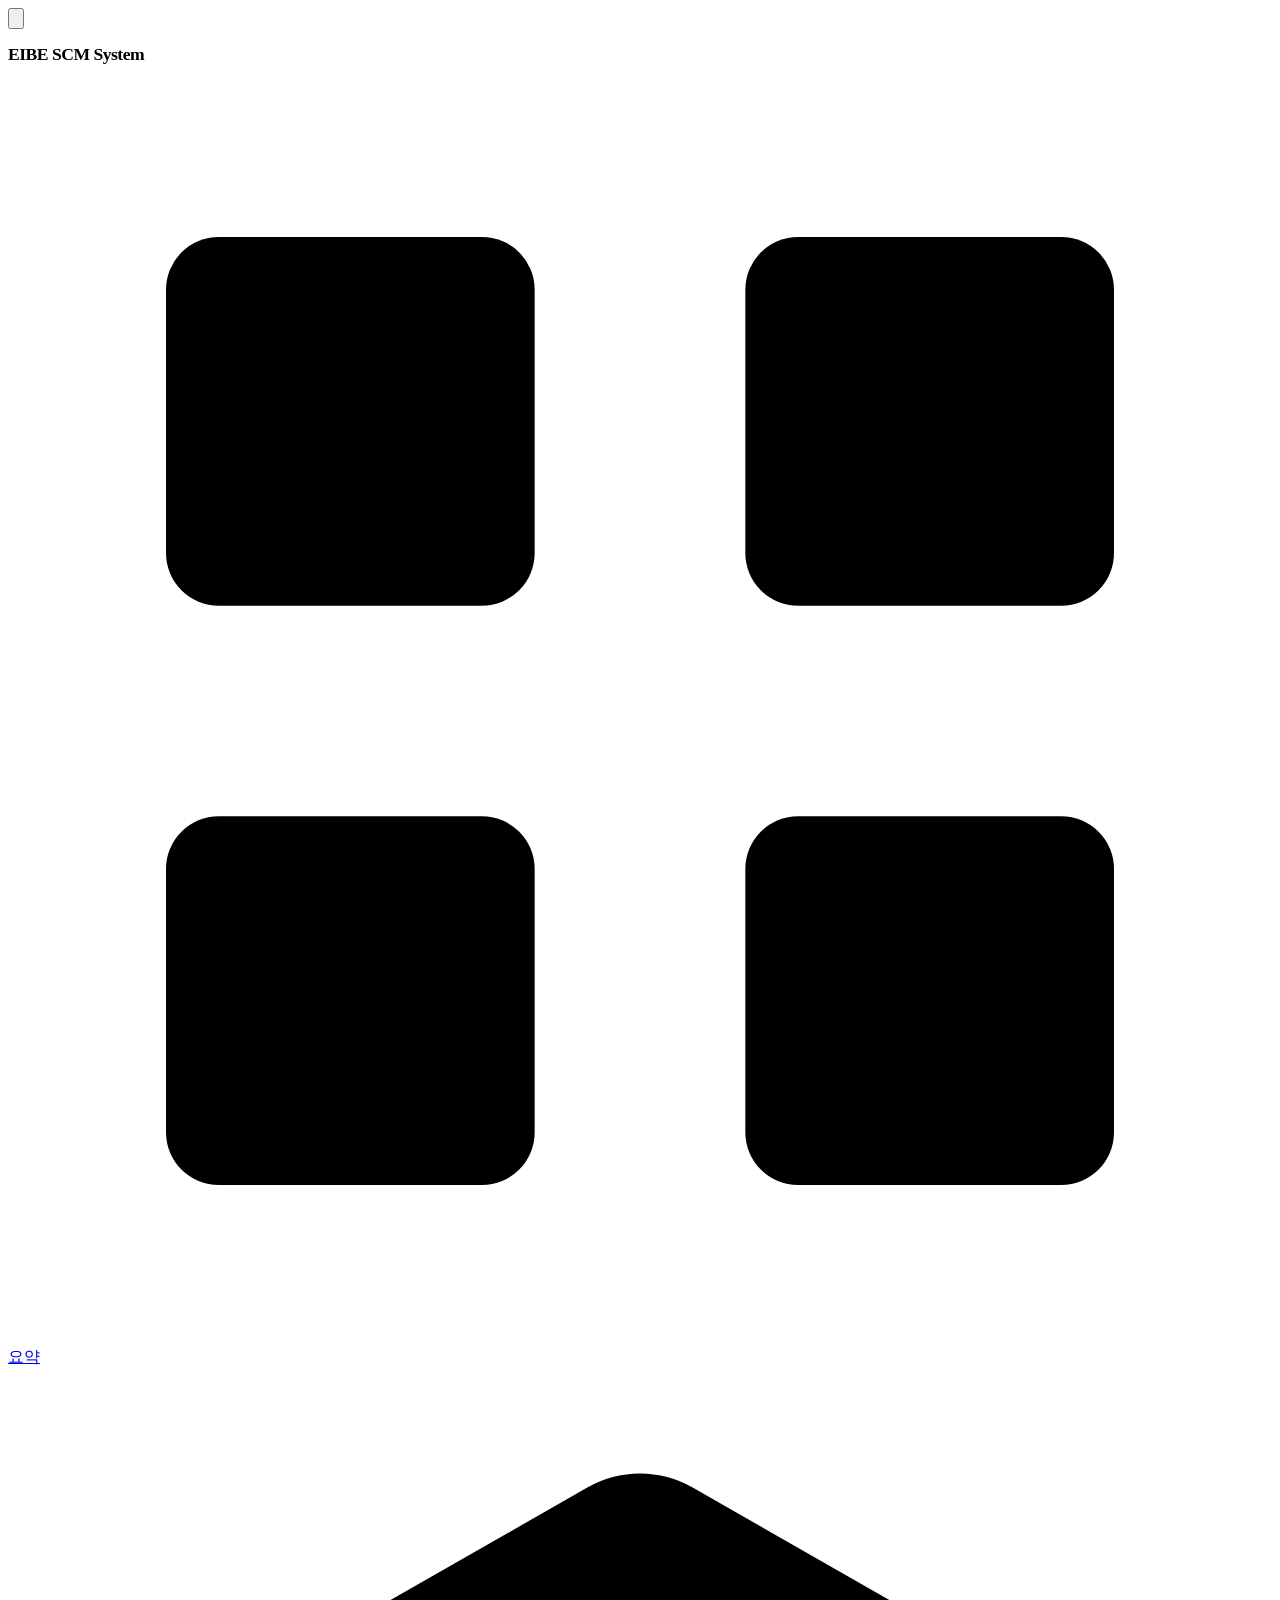
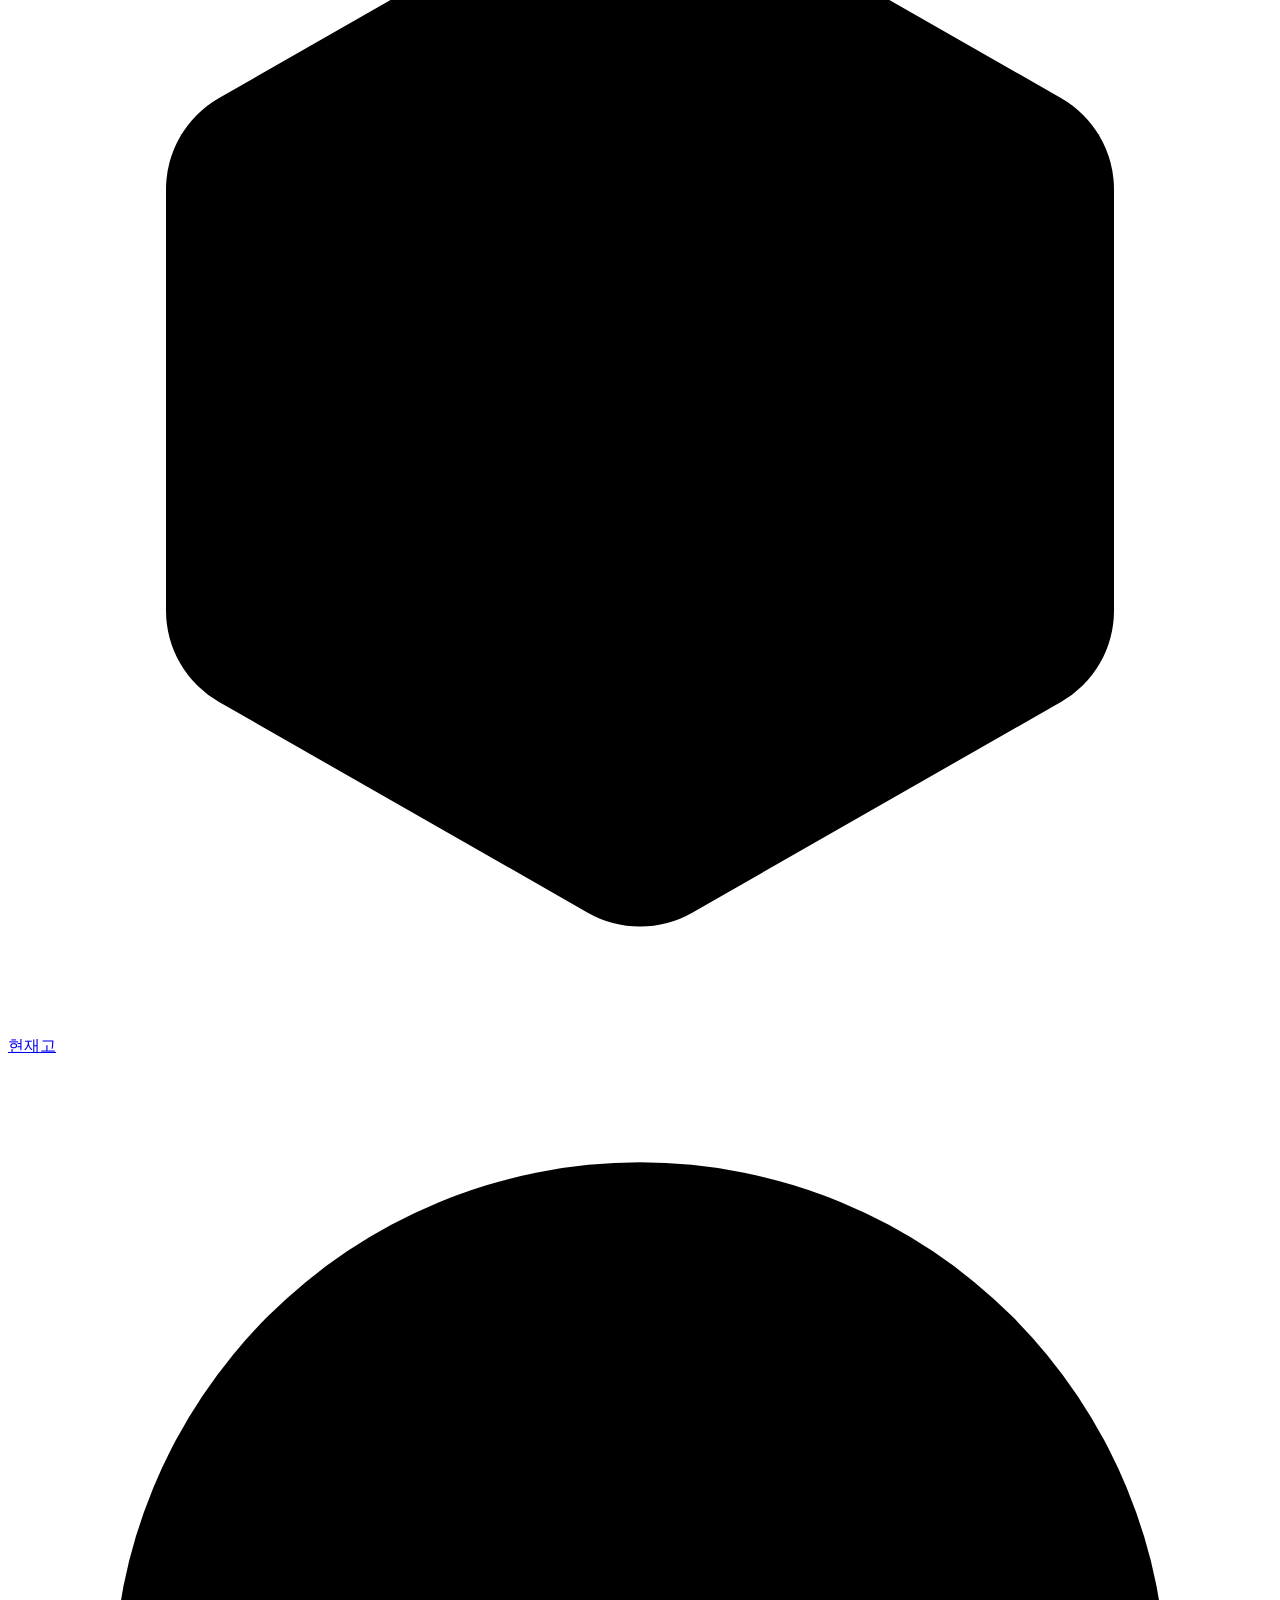
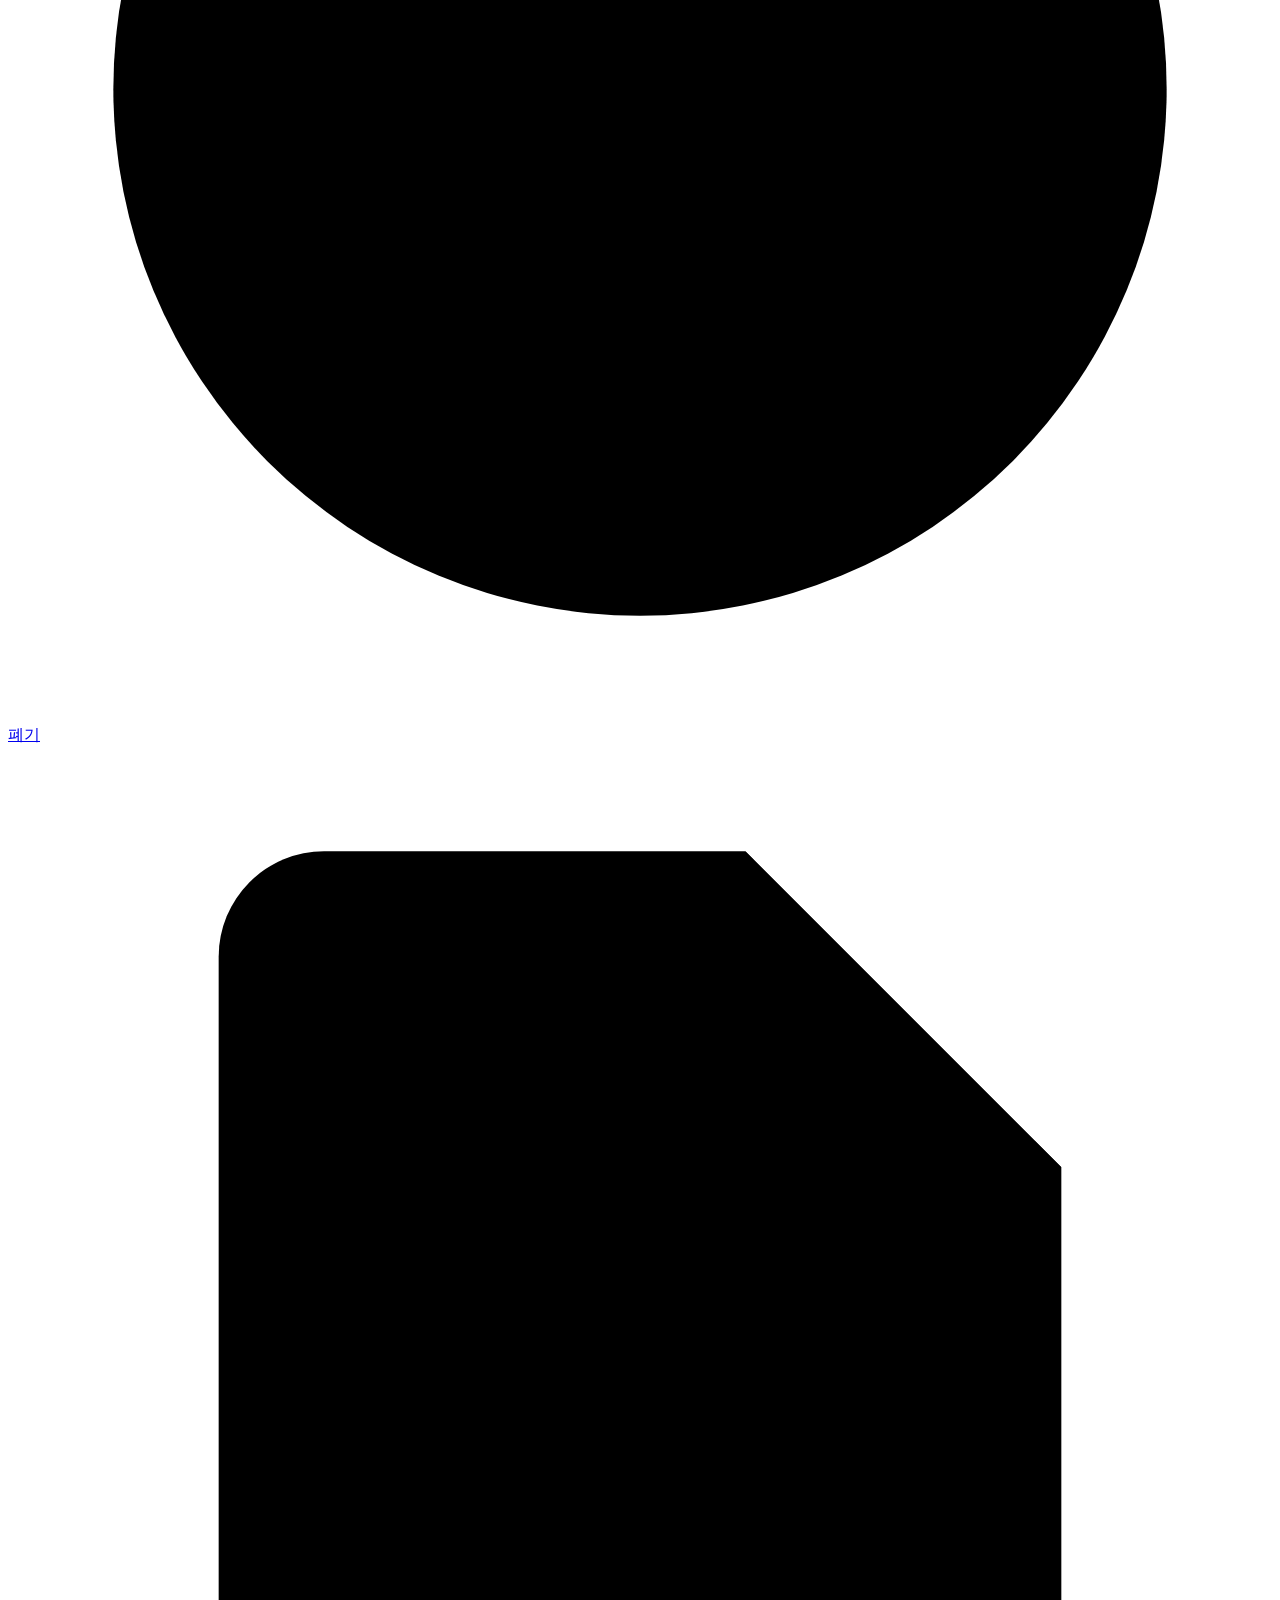
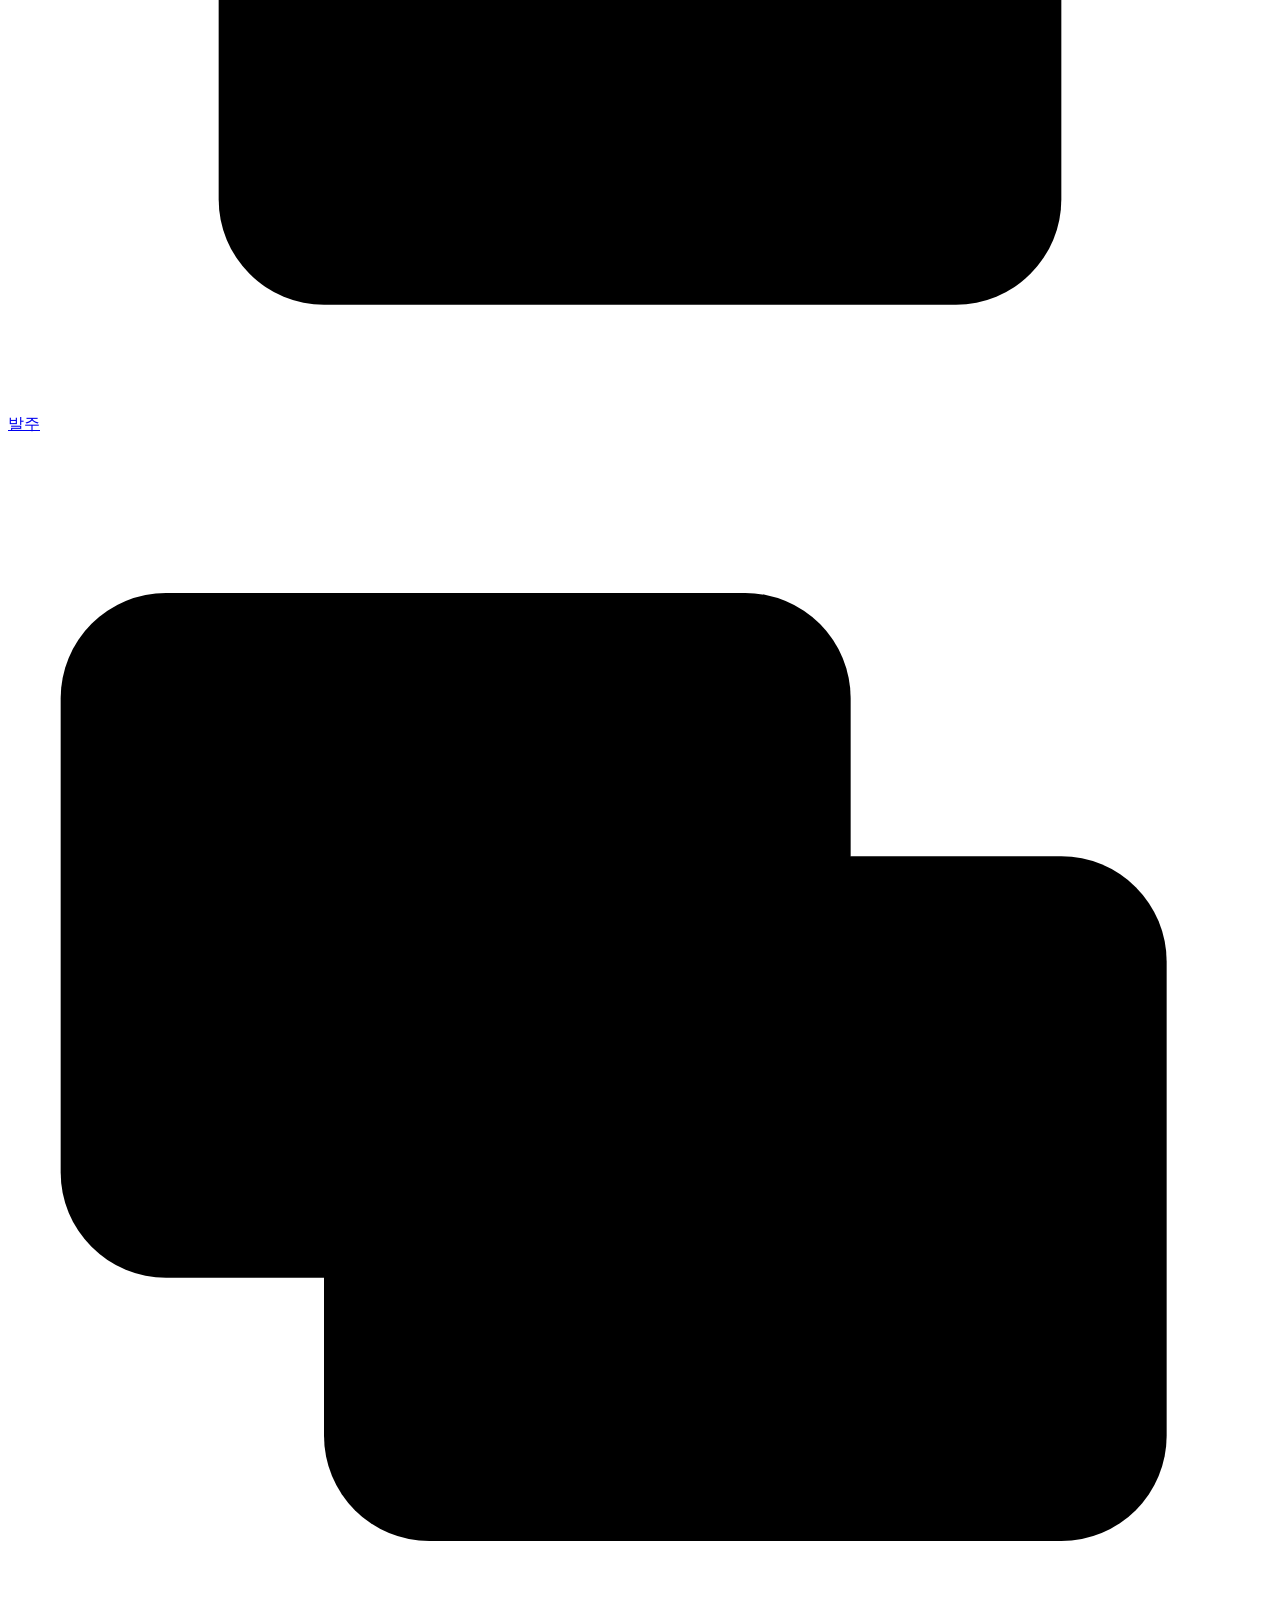
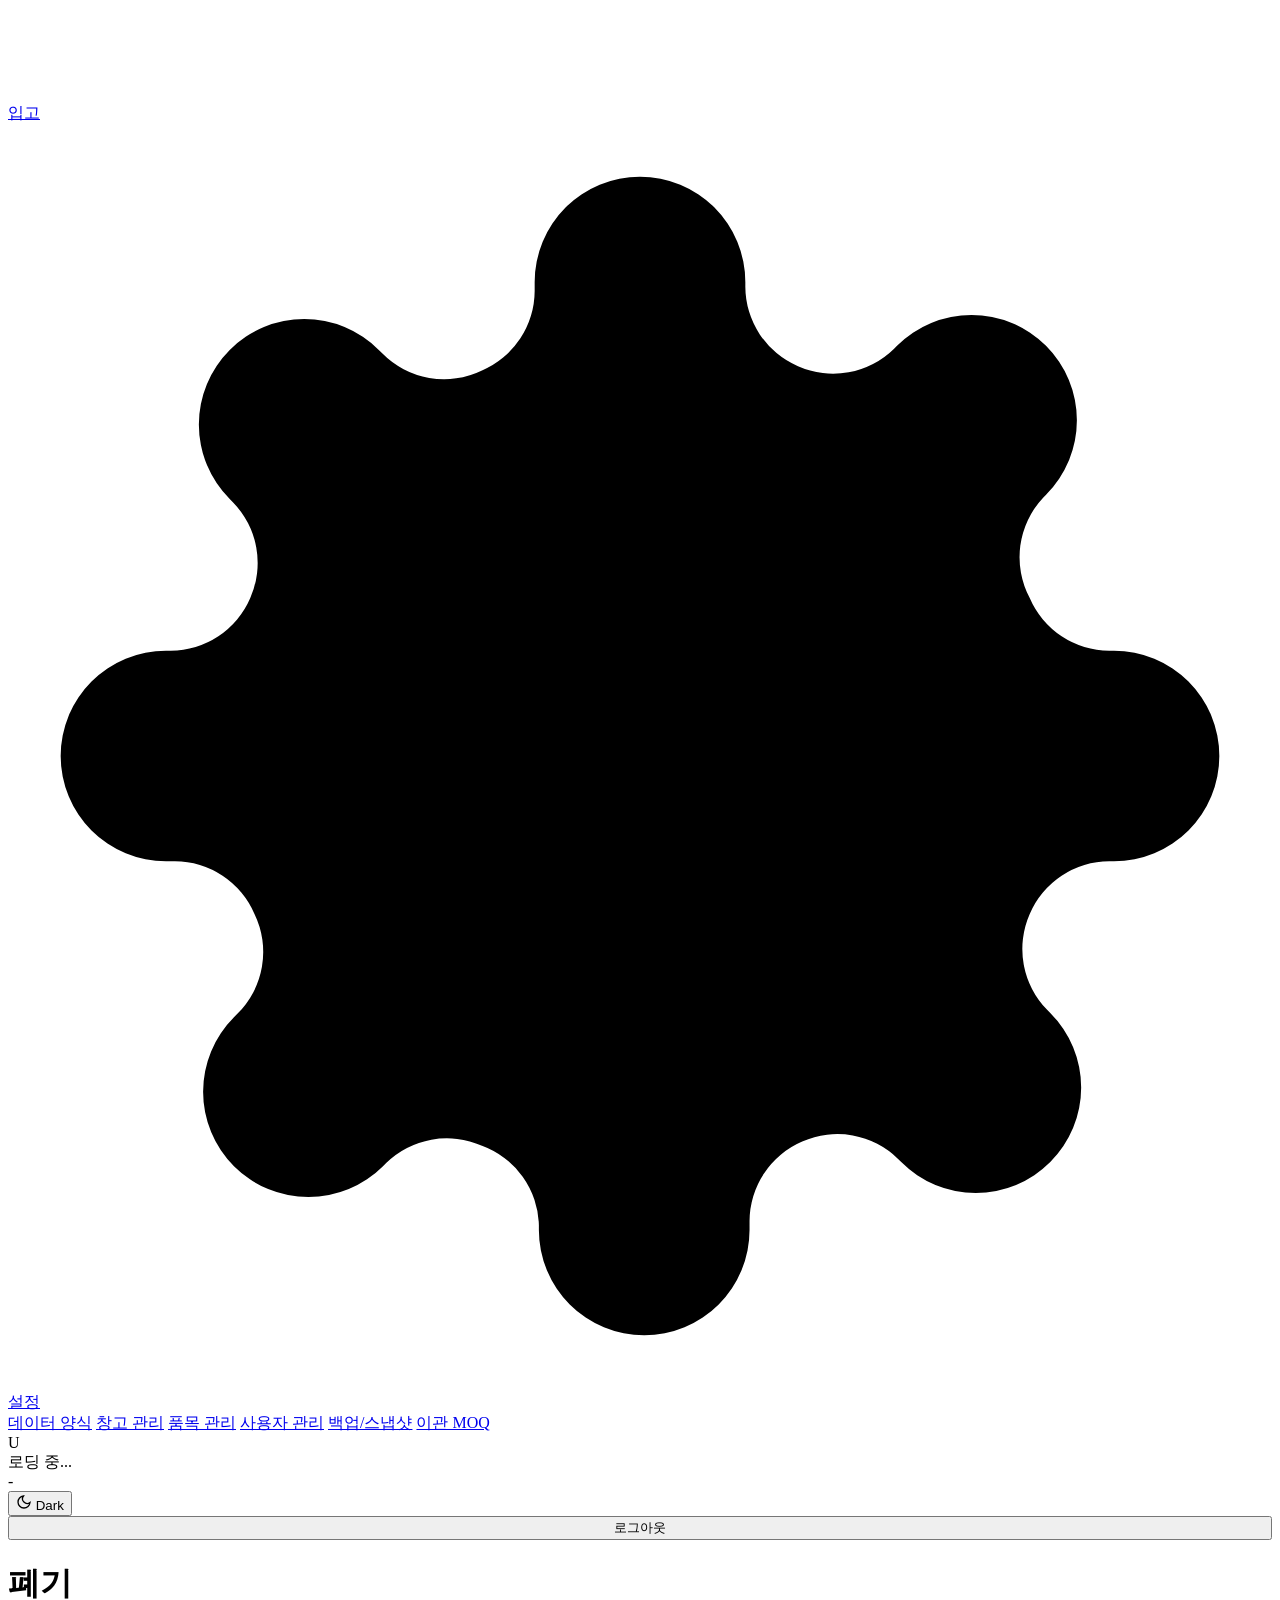
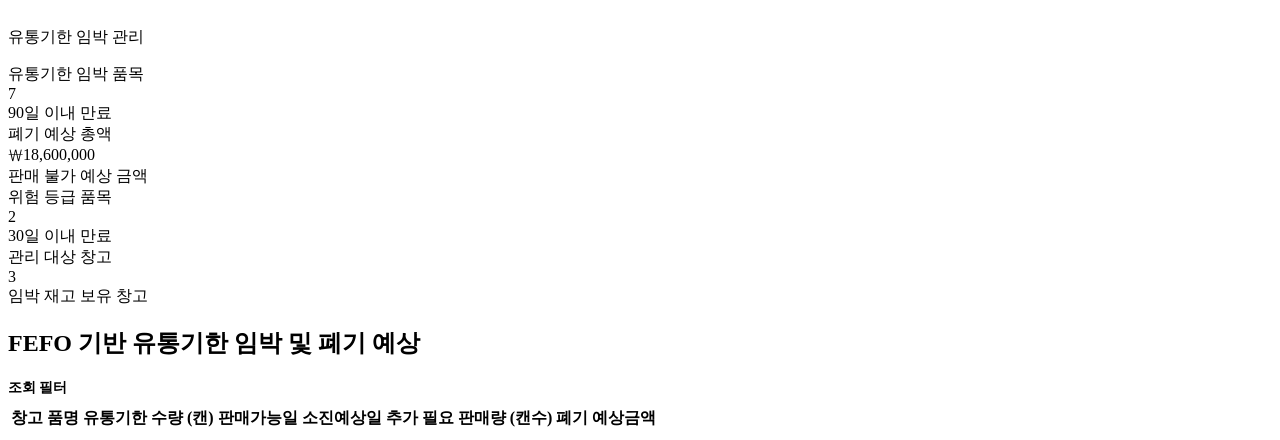
==== commit 429c7092: "Refactor: Frontend pure static conversion and backend API fixes" ====
--- a/web/expiry.html
+++ b/web/expiry.html
@@ -14,23 +14,26 @@
                     <path d="M15 18l-6-6 6-6"/>
                 </svg>
             </button>
-            <div class="sidebar-brand">
-                <img src="/static/img/eibelogo.png" alt="EIBE" class="sidebar-logo-img">
-                <h1>EIBE SCM</h1>
+            <div class="sidebar-brand" style="justify-content: center;">
+                <h1 style="font-size: 1.1rem; letter-spacing: -0.5px;">EIBE SCM System</h1>
             </div>
             <nav class="sidebar-nav">
-                <a href="/"><span class="nav-icon"><svg viewBox="0 0 24 24"><rect x="3" y="3" width="7" height="7" rx="1"/><rect x="14" y="3" width="7" height="7" rx="1"/><rect x="3" y="14" width="7" height="7" rx="1"/><rect x="14" y="14" width="7" height="7" rx="1"/></svg></span><span>요약</span></a>
+                <a href="/" class="nav-item"><span class="nav-icon"><svg viewBox="0 0 24 24"><rect x="3" y="3" width="7" height="7" rx="1"/><rect x="14" y="3" width="7" height="7" rx="1"/><rect x="3" y="14" width="7" height="7" rx="1"/><rect x="14" y="14" width="7" height="7" rx="1"/></svg></span><span>요약</span></a>
+                <a href="/inventory" class="nav-item"><span class="nav-icon"><svg viewBox="0 0 24 24"><path d="M21 16V8a2 2 0 00-1-1.73l-7-4a2 2 0 00-2 0l-7 4A2 2 0 003 8v8a2 2 0 001 1.73l7 4a2 2 0 002 0l7-4A2 2 0 0021 16z"/><polyline points="3.27 6.96 12 12.01 20.73 6.96"/><line x1="12" y1="22.08" x2="12" y2="12"/></svg></span><span>현재고</span></a>
+                <a href="/expiry" class="nav-item active"><span class="nav-icon"><svg viewBox="0 0 24 24"><circle cx="12" cy="12" r="10"/><polyline points="12 6 12 12 16 14"/></svg></span><span>폐기</span></a>
+                <a href="/order-plan" class="nav-item"><span class="nav-icon"><svg viewBox="0 0 24 24"><path d="M14 2H6a2 2 0 00-2 2v16a2 2 0 002 2h12a2 2 0 002-2V8z"/><polyline points="14 2 14 8 20 8"/><line x1="16" y1="13" x2="8" y2="13"/><line x1="16" y1="17" x2="8" y2="17"/></svg></span><span>발주</span></a>
+                <a href="/matching" class="nav-item"><span class="nav-icon"><svg viewBox="0 0 24 24"><rect x="1" y="3" width="15" height="13" rx="2"/><path d="M16 8h4a2 2 0 012 2v9a2 2 0 01-2 2H8a2 2 0 01-2-2v-4"/></svg></span><span>입고</span></a>
                 <div class="nav-group">
-                    <a href="/inventory" class="nav-parent"><span class="nav-icon"><svg viewBox="0 0 24 24"><path d="M21 16V8a2 2 0 00-1-1.73l-7-4a2 2 0 00-2 0l-7 4A2 2 0 003 8v8a2 2 0 001 1.73l7 4a2 2 0 002 0l7-4A2 2 0 0021 16z"/><polyline points="3.27 6.96 12 12.01 20.73 6.96"/><line x1="12" y1="22.08" x2="12" y2="12"/></svg></span><span>현재고</span></a>
+                    <a href="/users" class="nav-parent"><span class="nav-icon"><svg viewBox="0 0 24 24"><circle cx="12" cy="12" r="3"/><path d="M19.4 15a1.65 1.65 0 00.33 1.82l.06.06a2 2 0 010 2.83 2 2 0 01-2.83 0l-.06-.06a1.65 1.65 0 00-1.82-.33 1.65 1.65 0 00-1 1.51V21a2 2 0 01-4 0v-.09A1.65 1.65 0 009 19.4a1.65 1.65 0 00-1.82.33l-.06.06a2 2 0 01-2.83-2.83l.06-.06A1.65 1.65 0 004.68 15a1.65 1.65 0 00-1.51-1H3a2 2 0 010-4h.09A1.65 1.65 0 004.6 9a1.65 1.65 0 00-.33-1.82l-.06-.06a2 2 0 012.83-2.83l.06.06A1.65 1.65 0 009 4.68a1.65 1.65 0 001-1.51V3a2 2 0 014 0v.09a1.65 1.65 0 001 1.51 1.65 1.65 0 001.82-.33l.06-.06a2 2 0 012.83 2.83l-.06.06A1.65 1.65 0 0019.4 9a1.65 1.65 0 001.51 1H21a2 2 0 010 4h-.09a1.65 1.65 0 00-1.51 1z"/></svg></span><span>설정</span></a>
                     <div class="nav-sub">
-                        <a href="/inventory">현재고 상세</a>
-                        <a href="/inventory/transfer">이관 계획</a>
+                        <a href="/users#template-header">데이터 양식</a>
+                        <a href="/users#warehouse-header">창고 관리</a>
+                        <a href="/users#product-header">품목 관리</a>
+                        <a href="/users#user-header">사용자 관리</a>
+                        <a href="/users#snapshot-header">백업/스냅샷</a>
+                        <a href="/users#moq-header">이관 MOQ</a>
                     </div>
                 </div>
-                <a href="/expiry" class="active"><span class="nav-icon"><svg viewBox="0 0 24 24"><circle cx="12" cy="12" r="10"/><polyline points="12 6 12 12 16 14"/></svg></span><span>폐기</span></a>
-                <a href="/order-plan"><span class="nav-icon"><svg viewBox="0 0 24 24"><path d="M14 2H6a2 2 0 00-2 2v16a2 2 0 002 2h12a2 2 0 002-2V8z"/><polyline points="14 2 14 8 20 8"/><line x1="16" y1="13" x2="8" y2="13"/><line x1="16" y1="17" x2="8" y2="17"/></svg></span><span>발주</span></a>
-                <a href="/matching"><span class="nav-icon"><svg viewBox="0 0 24 24"><rect x="1" y="3" width="15" height="13" rx="2"/><path d="M16 8h4a2 2 0 012 2v9a2 2 0 01-2 2H8a2 2 0 01-2-2v-4"/></svg></span><span>입고</span></a>
-                <a href="/users"><span class="nav-icon"><svg viewBox="0 0 24 24"><circle cx="12" cy="12" r="3"/><path d="M19.4 15a1.65 1.65 0 00.33 1.82l.06.06a2 2 0 010 2.83 2 2 0 01-2.83 0l-.06-.06a1.65 1.65 0 00-1.82-.33 1.65 1.65 0 00-1 1.51V21a2 2 0 01-4 0v-.09A1.65 1.65 0 009 19.4a1.65 1.65 0 00-1.82.33l-.06.06a2 2 0 01-2.83-2.83l.06-.06A1.65 1.65 0 004.68 15a1.65 1.65 0 00-1.51-1H3a2 2 0 010-4h.09A1.65 1.65 0 004.6 9a1.65 1.65 0 00-.33-1.82l-.06-.06a2 2 0 012.83-2.83l.06.06A1.65 1.65 0 009 4.68a1.65 1.65 0 001-1.51V3a2 2 0 014 0v.09a1.65 1.65 0 001 1.51 1.65 1.65 0 001.82-.33l.06-.06a2 2 0 012.83 2.83l-.06.06A1.65 1.65 0 0019.4 9a1.65 1.65 0 001.51 1H21a2 2 0 010 4h-.09a1.65 1.65 0 00-1.51 1z"/></svg></span><span>설정</span></a>
             </nav>
             <div class="sidebar-user-info">
                 <div class="user-avatar">U</div>
@@ -51,8 +54,8 @@
         <main class="main-content">
             <div class="page-header">
                 <div class="page-header-left">
-                    <h1 class="page-title">유통기한 관리</h1>
-                    <p class="page-subtitle">FEFO 기반 유통기한 임박 및 폐기 리스크 관리</p>
+                    <h1 class="page-title" id="main-page-title">폐기</h1>
+                    <p class="page-subtitle" id="main-page-subtitle">유통기한 임박 관리</p>
                 </div>
             </div>
 
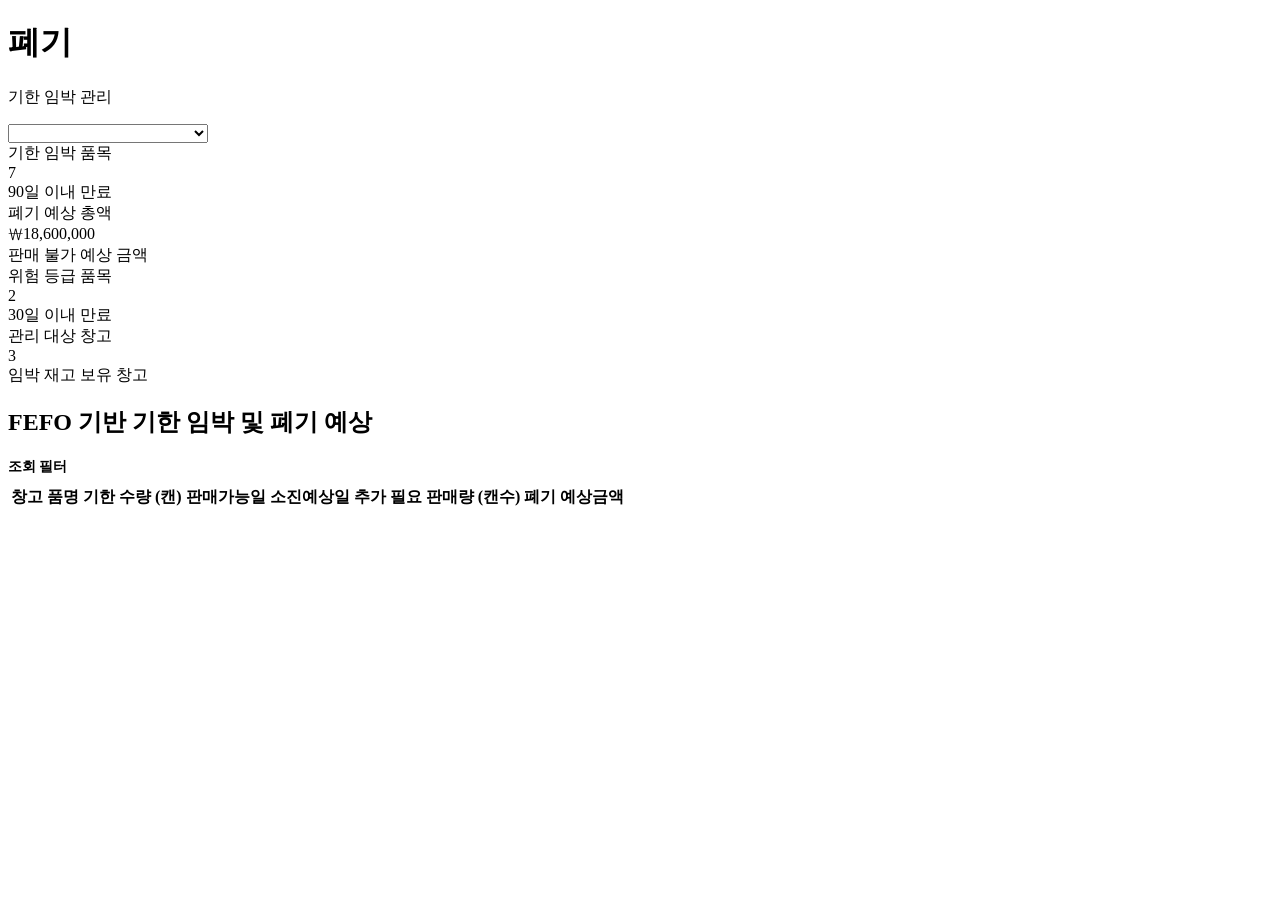
==== commit f0a983b1: "no message" ====
--- a/web/expiry.html
+++ b/web/expiry.html
@@ -3,65 +3,27 @@
 <head>
     <meta charset="UTF-8">
     <meta name="viewport" content="width=device-width, initial-scale=1.0">
-    <title>EIBE SCM | 유통기한 관리</title>
+    <title>EIBE SCM | 기한 관리</title>
     <link rel="stylesheet" href="/static/css/style.css">
 </head>
 <body>
     <div class="app-wrapper">
-        <aside class="app-sidebar">
-            <button class="sidebar-toggle-btn" onclick="Sidebar.toggle()" title="사이드바 접기/펼치기">
-                <svg viewBox="0 0 24 24" fill="none" stroke="currentColor" stroke-width="2" stroke-linecap="round" stroke-linejoin="round">
-                    <path d="M15 18l-6-6 6-6"/>
-                </svg>
-            </button>
-            <div class="sidebar-brand" style="justify-content: center;">
-                <h1 style="font-size: 1.1rem; letter-spacing: -0.5px;">EIBE SCM System</h1>
-            </div>
-            <nav class="sidebar-nav">
-                <a href="/" class="nav-item"><span class="nav-icon"><svg viewBox="0 0 24 24"><rect x="3" y="3" width="7" height="7" rx="1"/><rect x="14" y="3" width="7" height="7" rx="1"/><rect x="3" y="14" width="7" height="7" rx="1"/><rect x="14" y="14" width="7" height="7" rx="1"/></svg></span><span>요약</span></a>
-                <a href="/inventory" class="nav-item"><span class="nav-icon"><svg viewBox="0 0 24 24"><path d="M21 16V8a2 2 0 00-1-1.73l-7-4a2 2 0 00-2 0l-7 4A2 2 0 003 8v8a2 2 0 001 1.73l7 4a2 2 0 002 0l7-4A2 2 0 0021 16z"/><polyline points="3.27 6.96 12 12.01 20.73 6.96"/><line x1="12" y1="22.08" x2="12" y2="12"/></svg></span><span>현재고</span></a>
-                <a href="/expiry" class="nav-item active"><span class="nav-icon"><svg viewBox="0 0 24 24"><circle cx="12" cy="12" r="10"/><polyline points="12 6 12 12 16 14"/></svg></span><span>폐기</span></a>
-                <a href="/order-plan" class="nav-item"><span class="nav-icon"><svg viewBox="0 0 24 24"><path d="M14 2H6a2 2 0 00-2 2v16a2 2 0 002 2h12a2 2 0 002-2V8z"/><polyline points="14 2 14 8 20 8"/><line x1="16" y1="13" x2="8" y2="13"/><line x1="16" y1="17" x2="8" y2="17"/></svg></span><span>발주</span></a>
-                <a href="/matching" class="nav-item"><span class="nav-icon"><svg viewBox="0 0 24 24"><rect x="1" y="3" width="15" height="13" rx="2"/><path d="M16 8h4a2 2 0 012 2v9a2 2 0 01-2 2H8a2 2 0 01-2-2v-4"/></svg></span><span>입고</span></a>
-                <div class="nav-group">
-                    <a href="/users" class="nav-parent"><span class="nav-icon"><svg viewBox="0 0 24 24"><circle cx="12" cy="12" r="3"/><path d="M19.4 15a1.65 1.65 0 00.33 1.82l.06.06a2 2 0 010 2.83 2 2 0 01-2.83 0l-.06-.06a1.65 1.65 0 00-1.82-.33 1.65 1.65 0 00-1 1.51V21a2 2 0 01-4 0v-.09A1.65 1.65 0 009 19.4a1.65 1.65 0 00-1.82.33l-.06.06a2 2 0 01-2.83-2.83l.06-.06A1.65 1.65 0 004.68 15a1.65 1.65 0 00-1.51-1H3a2 2 0 010-4h.09A1.65 1.65 0 004.6 9a1.65 1.65 0 00-.33-1.82l-.06-.06a2 2 0 012.83-2.83l.06.06A1.65 1.65 0 009 4.68a1.65 1.65 0 001-1.51V3a2 2 0 014 0v.09a1.65 1.65 0 001 1.51 1.65 1.65 0 001.82-.33l.06-.06a2 2 0 012.83 2.83l-.06.06A1.65 1.65 0 0019.4 9a1.65 1.65 0 001.51 1H21a2 2 0 010 4h-.09a1.65 1.65 0 00-1.51 1z"/></svg></span><span>설정</span></a>
-                    <div class="nav-sub">
-                        <a href="/users#template-header">데이터 양식</a>
-                        <a href="/users#warehouse-header">창고 관리</a>
-                        <a href="/users#product-header">품목 관리</a>
-                        <a href="/users#user-header">사용자 관리</a>
-                        <a href="/users#snapshot-header">백업/스냅샷</a>
-                        <a href="/users#moq-header">이관 MOQ</a>
-                    </div>
-                </div>
-            </nav>
-            <div class="sidebar-user-info">
-                <div class="user-avatar">U</div>
-                <div class="user-meta">
-                    <div class="user-name">로딩 중...</div>
-                    <div class="user-role">-</div>
-                </div>
-            </div>
-            <div class="sidebar-footer">
-                <button id="theme-toggle" class="theme-toggle" onclick="Theme.toggle()">
-                    <span class="toggle-icon"><svg viewBox="0 0 24 24" width="16" height="16" fill="none" stroke="currentColor" stroke-width="2"><path d="M21 12.79A9 9 0 1 1 11.21 3 7 7 0 0 0 21 12.79z"/></svg></span>
-                    <span class="theme-toggle-text">Dark</span>
-                </button>
-                <button class="btn btn--secondary btn--sm" onclick="Auth.logout()" style="width:100%; text-align:center;">로그아웃</button>
-            </div>
-        </aside>
+        
 
         <main class="main-content">
             <div class="page-header">
                 <div class="page-header-left">
                     <h1 class="page-title" id="main-page-title">폐기</h1>
-                    <p class="page-subtitle" id="main-page-subtitle">유통기한 임박 관리</p>
+                    <p class="page-subtitle" id="main-page-subtitle">기한 임박 관리</p>
+                </div>
+                <div class="filter-group" style="margin-top: 10px;">
+                    <select id="brand-filter" class="form-select" style="width: 200px;"></select>
                 </div>
             </div>
 
             <section class="kpi-grid section-gap">
                 <div class="kpi-card">
-                    <span class="kpi-label">유통기한 임박 품목</span>
+                    <span class="kpi-label">기한 임박 품목</span>
                     <div class="kpi-value" id="expiry-risk-count">7</div>
                     <div class="kpi-sub">90일 이내 만료</div>
                 </div>
@@ -84,7 +46,7 @@
 
             <section class="card section-gap">
                 <div class="card-header" style="flex-direction: column; align-items: flex-start; gap: var(--space-sm);">
-                    <h2 class="card-title">FEFO 기반 유통기한 임박 및 폐기 예상</h2>
+                    <h2 class="card-title" id="expiry-section-title">FEFO 기반 기한 임박 및 폐기 예상</h2>
                     <div class="filter-group" style="margin-top: var(--space-md); padding: var(--space-sm); background-color: var(--surface-hover); border-radius: 8px; width: 100%;">
                         <div style="font-size: 0.85rem; font-weight: 600; color: var(--text-muted); margin-bottom: 8px;">조회 필터</div>
                         <div id="warehouse-filter-container" style="display: flex; gap: var(--space-md); flex-wrap: wrap;"></div>
@@ -97,7 +59,7 @@
                                 <tr>
                                     <th>창고</th>
                                     <th>품명</th>
-                                    <th>유통기한</th>
+                                    <th id="expiry-th">기한</th>
                                     <th class="text-right">수량 (캔)</th>
                                     <th class="text-right">판매가능일</th>
                                     <th class="text-center">소진예상일</th>
@@ -117,7 +79,38 @@
     <script src="/static/js/app.js"></script>
     <script>
         const ExpiryPage = {
+            currentBrand: 'ALL',
             allData: [],
+            
+            init() {
+                this.load();
+            },
+
+            switchBrand(brand) {
+                this.currentBrand = brand;
+                this.updateTitleByBrand();
+                this.load();
+            },
+
+            updateTitleByBrand() {
+                const th = document.getElementById('expiry-th');
+                const st = document.getElementById('main-page-subtitle');
+                const kpi1 = document.querySelector('.kpi-card:nth-child(1) .kpi-label');
+                const title = document.getElementById('expiry-section-title');
+                
+                if (this.currentBrand === 'ELECTRONICS') {
+                    th.textContent = '보증기한';
+                    st.textContent = '기한 임박 관리';
+                    kpi1.textContent = '기한 임박 품목';
+                    title.textContent = 'FEFO 기반 보증기한 임박 및 폐기 예상';
+                } else {
+                    th.textContent = '기한';
+                    st.textContent = '기한 임박 관리';
+                    kpi1.textContent = '기한 임박 품목';
+                    title.textContent = 'FEFO 기반 기한 임박 및 폐기 예상';
+                }
+            },
+
             sampleData: [
                 { warehouse: '쿠팡 FFC', product_code: 'SN-004', product_name: '산양분유 4단계', batch: 'B2025-0412', qty: 1200, expiry_date: '2026-07-05', remaining_days: 17, status: '위험', disposal_value: 7600000 },
                 { warehouse: '오프라인 FFC', product_code: 'SN-003', product_name: '산양분유 3단계', batch: 'B2025-0389', qty: 800, expiry_date: '2026-07-12', remaining_days: 24, status: '위험', disposal_value: 5625000 },
@@ -130,7 +123,11 @@
 
             async load() {
                 try {
-                    const data = await API.get('/api/expiry/summary');
+                    let url = '/api/expiry/summary';
+                    if (this.currentBrand !== 'ALL') {
+                        url += `?brand_category=${this.currentBrand}`;
+                    }
+                    const data = await API.get(url);
                     this.allData = data && data.items ? data.items : (Array.isArray(data) ? data : this.sampleData);
                 } catch(e) {
                     this.allData = this.sampleData;
@@ -179,8 +176,11 @@
             }
         };
 
-        document.addEventListener('DOMContentLoaded', () => {
-            ExpiryPage.load();
+        document.addEventListener('DOMContentLoaded', async () => {
+            Theme.init();
+            Toast.init();
+            await BrandFilter.init('brand-filter', (val) => ExpiryPage.switchBrand(val));
+            ExpiryPage.init();
         });
     </script>
 </body>
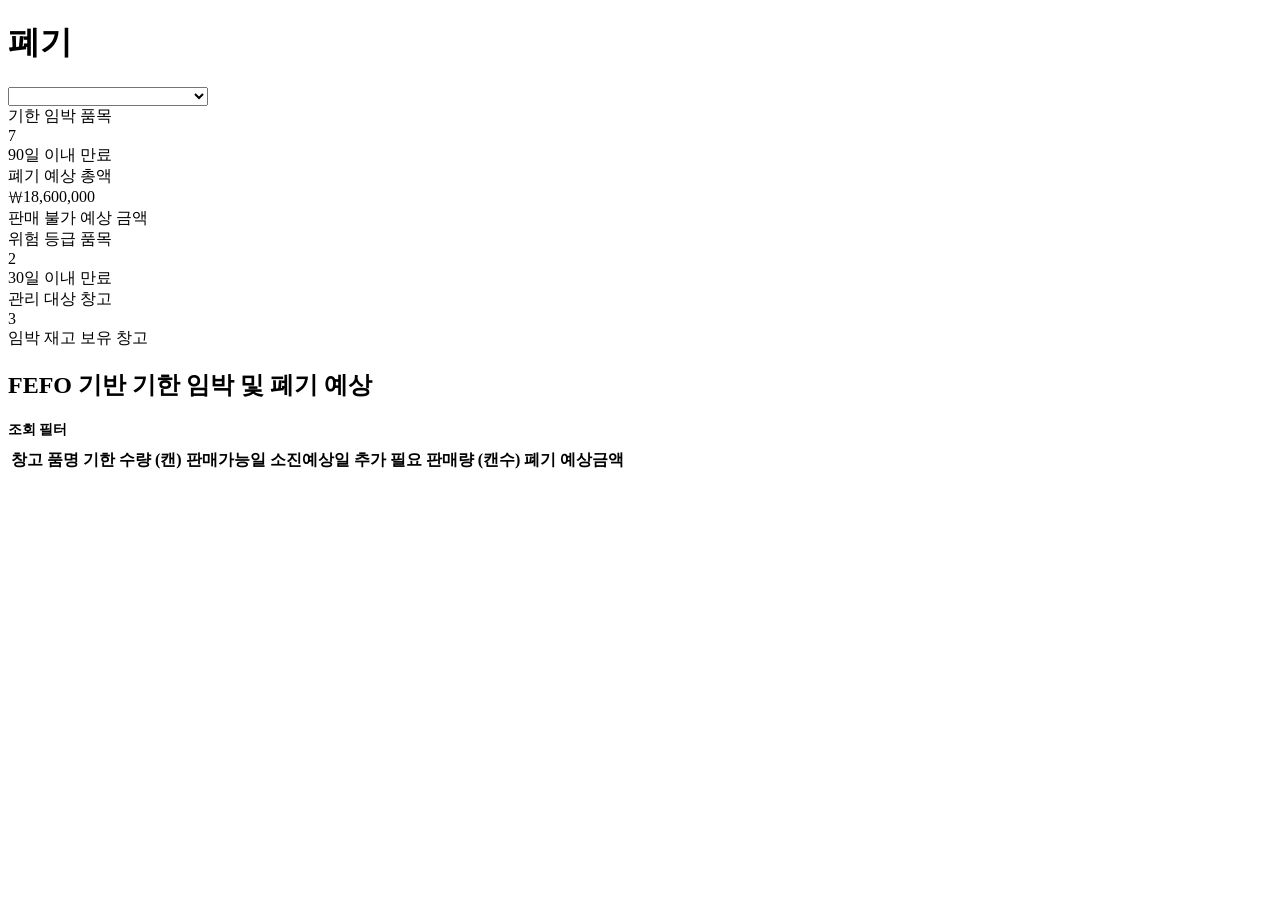
==== commit 226fdba2: "no message" ====
--- a/web/expiry.html
+++ b/web/expiry.html
@@ -12,13 +12,10 @@
 
         <main class="main-content">
             <div class="page-header">
-                <div class="page-header-left">
-                    <h1 class="page-title" id="main-page-title">폐기</h1>
-                    <p class="page-subtitle" id="main-page-subtitle">기한 임박 관리</p>
-                </div>
-                <div class="filter-group" style="margin-top: 10px;">
-                    <select id="brand-filter" class="form-select" style="width: 200px;"></select>
-                </div>
+                <h1 class="page-title" id="main-page-title">폐기</h1>
+            </div>
+            <div class="filter-group" style="margin-bottom: var(--space-md); display: flex; justify-content: flex-start;">
+                <select id="brand-filter" class="form-select" style="width: 200px;"></select>
             </div>
 
             <section class="kpi-grid section-gap">
@@ -94,20 +91,17 @@
 
             updateTitleByBrand() {
                 const th = document.getElementById('expiry-th');
-                const st = document.getElementById('main-page-subtitle');
                 const kpi1 = document.querySelector('.kpi-card:nth-child(1) .kpi-label');
                 const title = document.getElementById('expiry-section-title');
                 
                 if (this.currentBrand === 'ELECTRONICS') {
                     th.textContent = '보증기한';
-                    st.textContent = '기한 임박 관리';
-                    kpi1.textContent = '기한 임박 품목';
-                    title.textContent = 'FEFO 기반 보증기한 임박 및 폐기 예상';
+                    kpi1.textContent = '3개월 내 보증만료';
+                    title.textContent = '보증만료 임박 상품 리스트';
                 } else {
-                    th.textContent = '기한';
-                    st.textContent = '기한 임박 관리';
-                    kpi1.textContent = '기한 임박 품목';
-                    title.textContent = 'FEFO 기반 기한 임박 및 폐기 예상';
+                    th.textContent = '유통기한';
+                    kpi1.textContent = '3개월 내 폐기예정';
+                    title.textContent = '폐기 임박 상품 리스트';
                 }
             },
 
